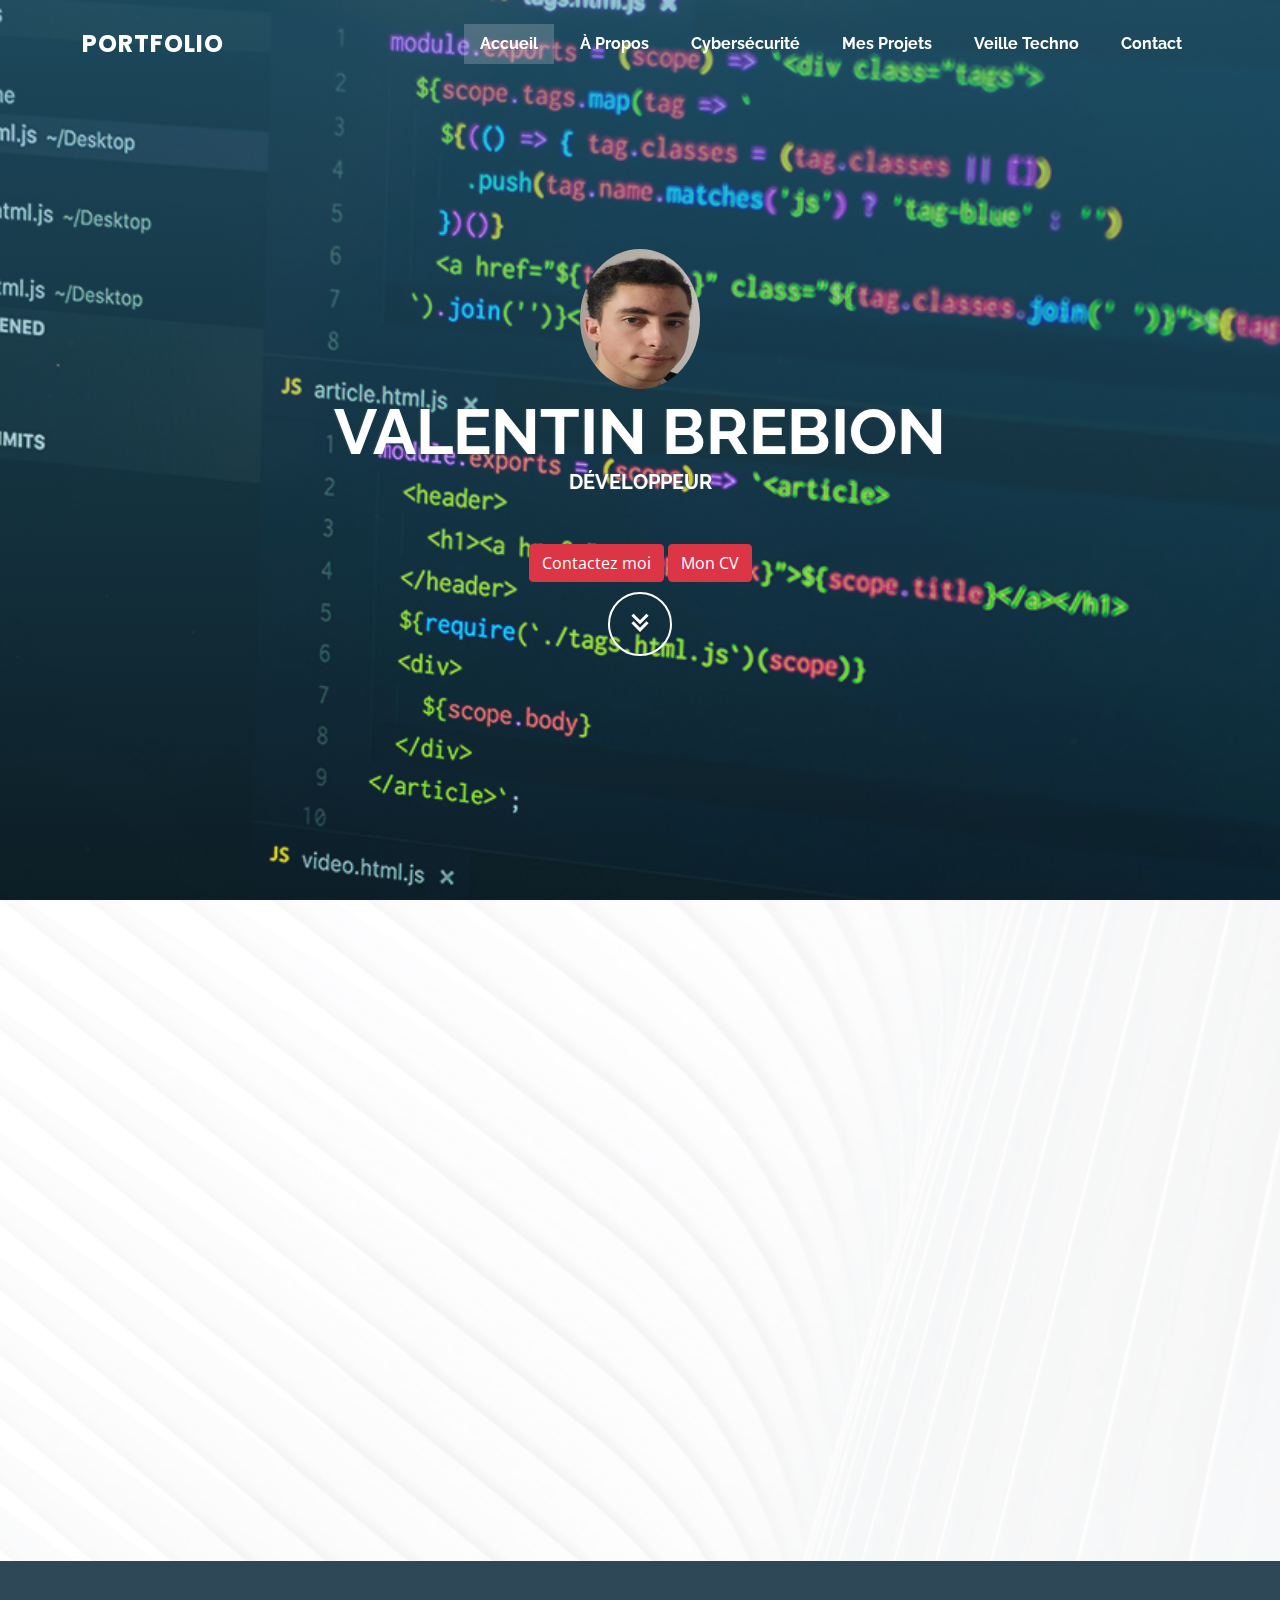
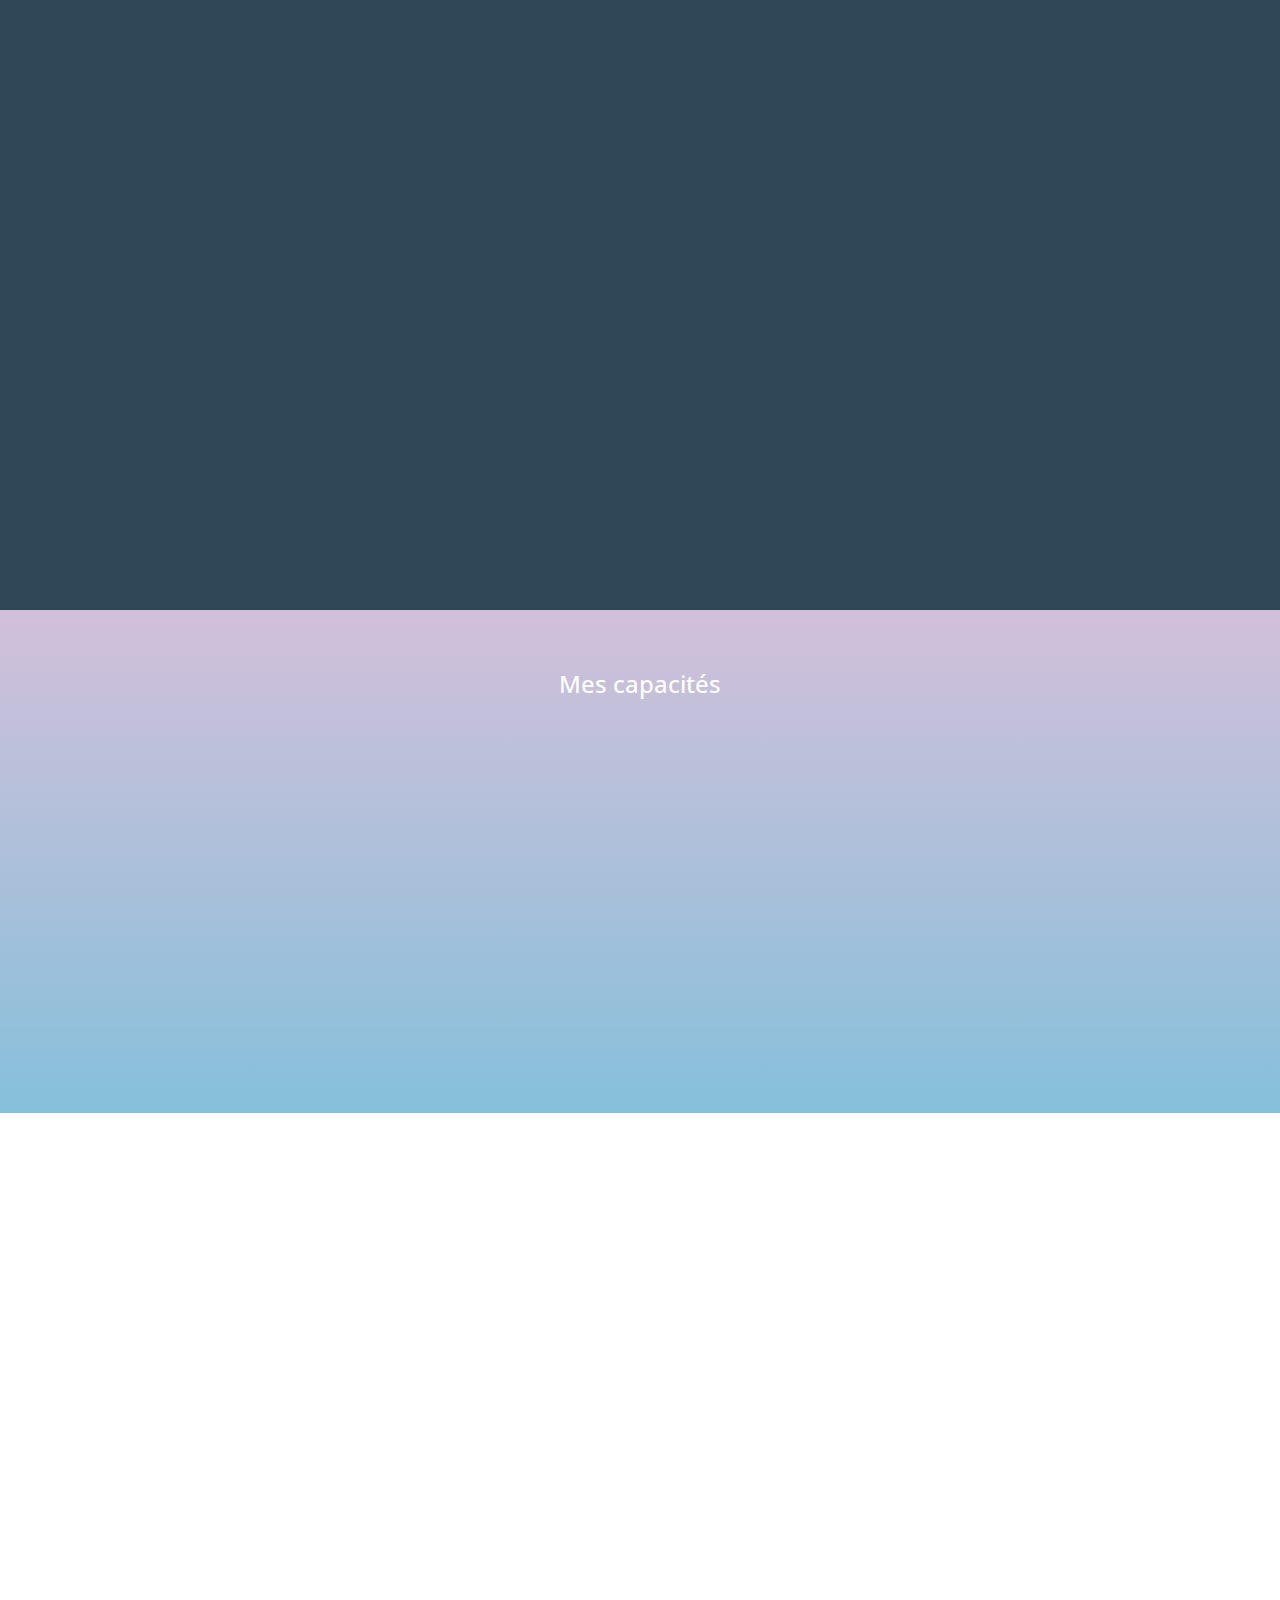
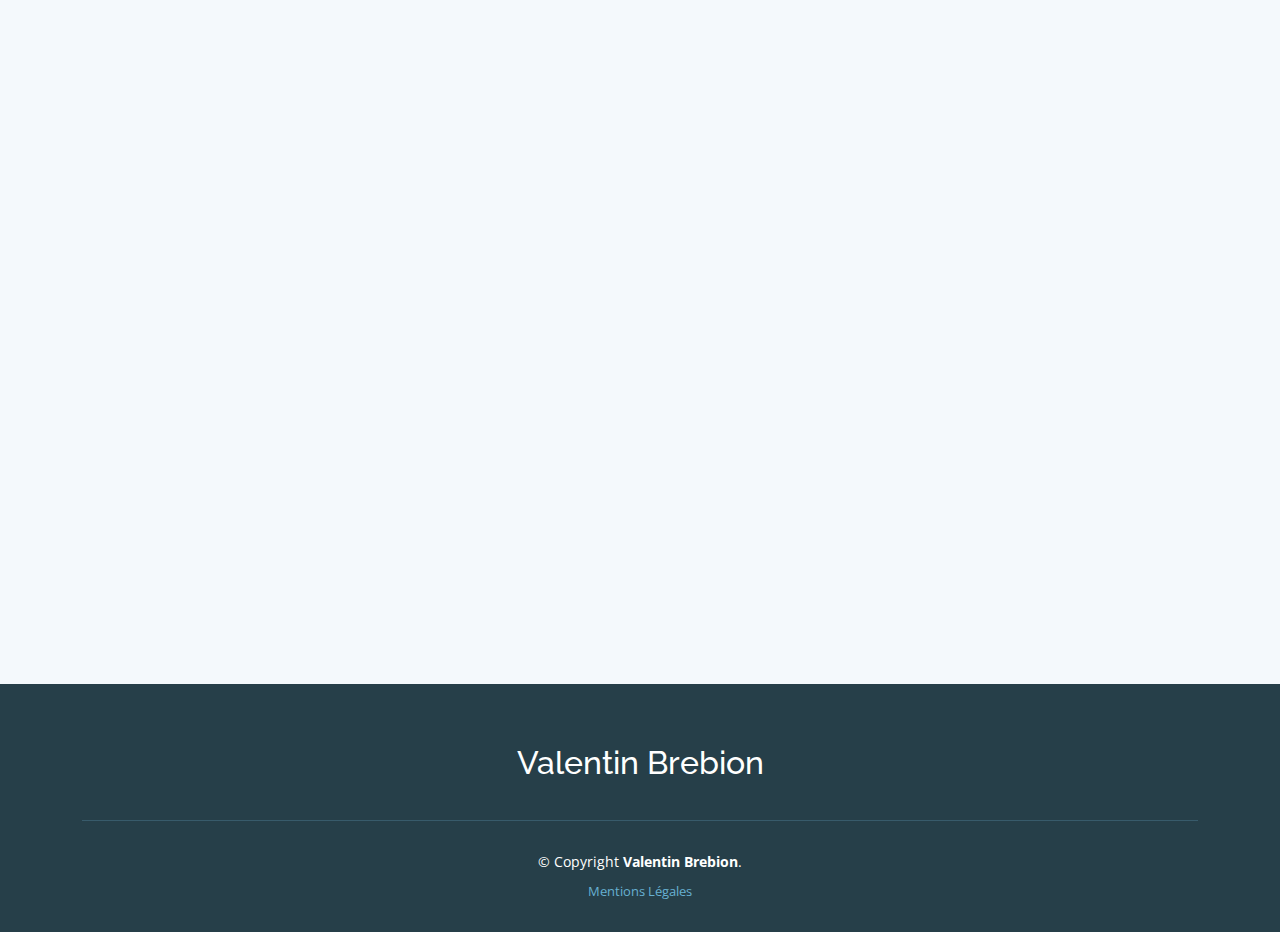
==== index.html @ 54b6ecc0 "début modal wordpress" ====
<!DOCTYPE html>
<html lang="fr">

<head>
  <meta charset="utf-8">
  <meta content="width=device-width, initial-scale=1.0" name="viewport">

  <title>Portfolio Valentin</title>
  <meta content="" name="description">
  <meta content="" name="keywords">
  <link href="https://cdn.jsdelivr.net/npm/bootstrap@5.3.0-alpha3/dist/css/bootstrap.min.css" rel="stylesheet" integrity="sha384-KK94CHFLLe+nY2dmCWGMq91rCGa5gtU4mk92HdvYe+M/SXH301p5ILy+dN9+nJOZ" crossorigin="anonymous">
  <!-- Favicons -->
  <link href="assets/img/logo.ico" rel="icon">
  <link href="assets/img/apple-touch-icon.png" rel="apple-touch-icon">

  <!-- Google Fonts -->
  <link href="https://fonts.googleapis.com/css?family=Open+Sans:300,300i,400,400i,600,600i,700,700i|Raleway:300,300i,400,400i,500,500i,600,600i,700,700i|Poppins:300,300i,400,400i,500,500i,600,600i,700,700i" rel="stylesheet">

  <!-- Vendor CSS Files -->
  <link href="assets/vendor/aos/aos.css" rel="stylesheet">
  <link href="assets/vendor/bootstrap/css/bootstrap.min.css" rel="stylesheet">
  <link href="assets/vendor/bootstrap-icons/bootstrap-icons.css" rel="stylesheet">
  <link href="assets/vendor/boxicons/css/boxicons.min.css" rel="stylesheet">
  <link href="assets/vendor/glightbox/css/glightbox.min.css" rel="stylesheet">
  <link href="assets/vendor/swiper/swiper-bundle.min.css" rel="stylesheet">

  <!-- Template Main CSS File -->
  <link href="assets/css/style.css" rel="stylesheet">

   <script type="text/javascript">
    $(window).on('load',function(){
        $('#myModal').modal('show');
    });
</script>

</head>

<body>

  <div class="modal fade" id="exampleModal" tabindex="-1" aria-labelledby="exampleModalLabel" aria-hidden="true">
        <div class="modal-dialog modal-dialog-scrollable modal-lg">
            <div class="modal-content">
                <div class="modal-header">
                    <h5 class="modal-title" id="exampleModalLabel">Site Père Noêl - PROJET STI2D</h5>
                    <button type="button" class="btn-close" data-bs-dismiss="modal" aria-label="Close"></button>
                </div>
                <div class="modal-body">
                  <h2>Language utilisé :</h2><br>
                  <div class="container">
                    <div class="row">
                      <div class="col">
                        <img src="https://media.discordapp.net/attachments/1092938363222376540/1092938530654789753/html.png?width=100&height=150">&nbsp;&nbsp;&nbsp;&nbsp;&nbsp;&nbsp;&nbsp;
                        <img src="https://media.discordapp.net/attachments/1092938363222376540/1092938473964580936/css.png?width=100&height=150">
                      </div>
                      
                    </div>
                   
                  </div><br>
                  <h2>Explication :</h2><br>
                    <p> Projet scolaire de la première STI2D. Mon premier site internet basé sur le thème du père Noêl qui est non-responsive réalisé en pure code HTML et CSS.</p>
                    <p>Réalisé avec l'IDE sublim Text dans un temps de 1 mois et demi, j'ai recu la note de 20/20</p>
                    <h2>Aperçu :</h2>
                     <img src="https://media.discordapp.net/attachments/1094157783596814388/1094157849120227328/sitepapanoel.png?width=500&height=300" style="width: 470px; height:250px;">

                     <h2>Lien téléchargement projet :</h2>
                     <a type="button" class="btn btn-success" href="https://github.com/ValentinBrebion/FirstWebSite.git">Lien du projet sur mon github</a>

                </div>
                <div class="modal-footer">
                 
                    <button type="button" class="btn btn-secondary" data-bs-dismiss="modal">Close</button>
                </div>
            </div>
        </div>
    </div>

<!--##################################################Dashboard ADSLOGIQUE ############################################################################################-->
<div class="modal fade" id="exampleModal2" tabindex="-1" aria-labelledby="exampleModalLabel" aria-hidden="true">
  <div class="modal-dialog modal-dialog-scrollable modal-lg">
    <div class="modal-content">
      <div class="modal-header">
        <h5 class="modal-title" id="exampleModalLabel">Projet Dashboard Cryptomonaie - stage BTS SIO</h5>
        <button type="button" class="btn-close" data-bs-dismiss="modal" aria-label="Close"></button>
      </div>
      <div class="modal-body">
         <h2>Language utilisé :</h2><br>
         <div class="container text-center">
          <div class="row">
            <div class="col">
              <img src="https://media.discordapp.net/attachments/1092938363222376540/1092938530654789753/html.png?width=100&height=150">
            </div>
            <div class="col">
              <img src="https://media.discordapp.net/attachments/1092938363222376540/1092938473964580936/css.png?width=100&height=150">
            </div>
            <div class="col">
              <img src="https://media.discordapp.net/attachments/1092938363222376540/1092938593326071869/js.png?width=100&height=150">
            </div>
          </div>
        </div>

        <div class="container text-center">
          <div class="row">
            <div class="col">
              <img src="https://media.discordapp.net/attachments/1092938363222376540/1092940755728863353/php2.png?width=150&height=150">
            </div>
            <div class="col">
              Column
            </div>
            <div class="col">
              <img src="https://media.discordapp.net/attachments/1092938363222376540/1092942454971453491/sql2-removebg-preview.png?width=100&height=150">
            </div>
          </div>
        </div>


                  <div class="container">
                    <div class="row">
                      <div class="col">
                        <img src="">&nbsp;&nbsp;&nbsp;&nbsp;&nbsp;&nbsp;&nbsp;<!--html-->
                        <img src="">&nbsp;&nbsp;&nbsp;&nbsp;&nbsp;&nbsp;&nbsp;<!--css-->
                         <img src="">&nbsp;&nbsp;&nbsp;&nbsp;&nbsp;&nbsp;&nbsp;<!--js-->
                         <img src="">&nbsp;&nbsp;&nbsp;&nbsp;&nbsp;&nbsp;&nbsp;<br><!--php-->
                         <img src="">&nbsp;&nbsp;&nbsp;&nbsp;&nbsp;&nbsp;&nbsp;<!--sql-->
                      </div>
                      
                    </div>
                   
                  </div><br>
                  <h2>Explication :</h2><br>
       <p>Un projet de fin de première année BTS SIO. Mon maitre de stage a un logiciel du nom de TradingView qui permet de voir les opportunités mondiaux, il l'utilise pour la cryptomonnaie. En parallèle de ça, il a connecté un trading Bot (Robot de trade) qui permet d'acheter ou de vendre lorsque tradingView lui en donne l'ordre à l'aide de signaux.</p>
       <img src="https://media.discordapp.net/attachments/1092938363222376540/1092943939629219900/tradingview.png?width=1100&height=583" style="width: 440px; height:250px;"><br>

       <h2 class="font-weight-bold text-decoration-underline">II- Développement</h2>
       <p>la première étape à faire était de réaliser la connexion à la base de donnée. Pour cela, j'ai utilisé Mysqli. Le code affiché ci-dessous affiche le prénom et le nom de celui qui se connecte.</p>

       <img src="https://media.discordapp.net/attachments/973896772336369675/983643369710420008/PDO.jpg" style="width: 440px; height:250px;">
       <hr>

       <p>Pour la partie date, j'ai utilisé un input type text car un script javascript permet d'afficher un calendrier en cliquant dessus. Ensuite je récupère les valeurs enregistré pour les mettres dans ma variable SQL. les empty permettent de savoir si la zone d'entrée n'est pas vide.</p>
       <img src="https://media.discordapp.net/attachments/973896772336369675/983644101062848553/dedatepredate.jpg" style="width: 440px; height:190px;">

       <p>La photo ci-dessous montre la requète qui est mise dans un while. ça permet de parcourir toutes les colonnes de ma BDD. Ensuite, j'ai du faire en sorte qu'il fasse le calcul de pourcentage après le sell et l'afficher ensuite en tenant compte du positif et du négatif. j'ai fais 2 codes pour afficher le calcul, un sans les dates et un avec les dates.</p>
       <img src="https://media.discordapp.net/attachments/973896772336369675/983645194937311252/grand.jpg" style="width: 440px; height:250px;"><br>
       <p>Pour envoyer la paire en URL, il a fallu mettre le fichier ou je veux envoyer la paire puis mettre un "?" suivi du code de la paire.</p>
       <img src="https://media.discordapp.net/attachments/973896772336369675/983645462621978635/envoiepaire.jpg" style="width: 440px; height:30px;">
       <br>
       <p>Le code affiché ensuite montre le dropdown des paires. tout d'abord, j'ai fais un tableau qui se remplit automatiquement des paires, une fois fais je parcours mon tableau à l'aide d'un foreach, ensuite en PHP je mets en place le système de date avec un isset qui vérifie la présence de date ou non afin qu'il m'envoie en URL ces données.</p>
       <img src="https://media.discordapp.net/attachments/973896772336369675/983646145878298724/droppaire.jpg" style="width: 440px; height: 40px;">
       <p>La première partie graphique, tout d'abord je récupère la variable envoyé qui est le nom de la paire par un GET, ensuite je vérifie si les deux dates sont remplies, si oui je les inclus dans ma requète SQL sinon non. les requètes SQL tiennent compte aussi l'idUser de celui qui se connecte.</p>

       <img src="https://media.discordapp.net/attachments/973896772336369675/983646681641914408/getpairegraphique.jpg" style="width: 440px; height:200px;"><br>
       <p>Seconde partie graphique, j'ai recupéré un exemple à partir du site CHART JS et je l'ai exploité. Pour afficher les buy et sell je fais un while de ma requête ->fetch_assoc() etje récupère la colonne qui m'intéresse grâce à la variable qui stocke toutes les colonnes. Ensuite pour afficher les dates je fais la même étape sauf que pour la rendre directement plus compréhensible je l'ai mis en format Européen grâce à la commande "date("d-m-Y,strtotime($date));" qui permet de changer le format de date.</p>
       <h2 class="font-weight-bold text-decoration-underline">III- Conclusion</h2>
       <p class="font-weight-bold">Pour conclure ce projet, l'expérience en entreprise m'a permis de réaliser plein de chose notamment au niveau de l'organisation (mon code, gestion du projet), mais aussi l'importance de la sécurité des données et comment le mettre en place efficacement. Je remercie mon maitre de stage ainsi que son employé de m'avoir pris comme stagiaire et de m'avoir appris plein de connaissances.</p>
      </div>

      <div class="modal-footer">
        <button type="button" class="btn btn-secondary" data-bs-dismiss="modal">Fermer</button>
        
      </div>
    </div>
  </div>
</div>
<!--################################################## Projet Altitude ############################################################################################-->
<div class="modal fade" id="exampleModal3" tabindex="-1" aria-labelledby="exampleModalLabel" aria-hidden="true">
  <div class="modal-dialog modal-dialog-scrollable modal-lg" >
    <div class="modal-content">
      <div class="modal-header">
        <h5 class="modal-title" id="exampleModalLabel">Modification de drône - Projet STI2D</h5>
        <button type="button" class="btn-close" data-bs-dismiss="modal" aria-label="Close"></button>
      </div>
      <div class="modal-body">
         <h2>Language utilisé :</h2><br>
                  <div class="container">
                    <div class="row">
                      <div class="col">
                        <img src="https://media.discordapp.net/attachments/1092938363222376540/1094162491816280074/c-removebg-preview.png?width=100&height=100">
                      </div>
                      
                    </div>
                   
                  </div><br>
                  <h2>Explication :</h2><br>
       <p>Un projet scolaire réalisé dans le lycée Jean Delattre de Tassigny à la Roche Sur Yon en 1ère STI2D. Un projet pour 4 personnes, 1 pour la consommation ( mesure du niveau de la batterie), 1 pour l'application, 1 pour la mesure du produit et 1 pour la mesure de l'altitude. J'étais en charge de la partie Altitude, la première partie à faire était de définir quel capteur j'allais choisir pour remplir ma partie.</p>
       <img src="https://media.discordapp.net/attachments/1092938363222376540/1094248491607404664/listecapteur.jpg?width=472&height=583">
       <p>Pour déterminer quel capteur choisir, je devais faire une liste de 3 capteurs minimum et présenter leurs caractéristiques. Au final, j'ai pris le capteur à ultrason.</p>
       <h2 class="font-weight-bold text-decoration-underline">II- Développement</h2>
       <img src="https://media.discordapp.net/attachments/1092938363222376540/1094248008398422076/declaration_variable.png?width=598&height=583" style=" height:300px;">
       <p>La première chose à faire était d'importer les bibliothèques disponible dans le logiciel Arduino.<br><br></p>

<h4 class="font-weight-bold">->NRFLite</h4><p>:est la bibliothèque téléchargeable dans le logiciel Arduino qui permet d'envoyer des paquets de données de taille dynamique.</p><br>
<h4 class="font-weight-bold">->SPI</h4> : La communication SPI (Serial Peripheral Interface, ou interface série pour périphériques) est semblable à la communication I2C.</p>
<hr>
<p>Ensuite, je créer des fonctions qui me permettront de réaliser ce que je souhaite faire.</p>

<h4 class="font-weight-bold">Const static Déclaration</h4><p> du type de variable que l'on veut mettre dans le programme.</p>
<h4 class="font-weight-bold">Struct RadioPacket</h4><p> Déclaration des paquets à envoyer.</p>
<hr>
<img src="https://media.discordapp.net/attachments/1092938363222376540/1094248942889353226/void_setup_moyenne.png?width=701&height=583" style=" height:180px;">
<p>Pour continuer, viens la partie construction du void setup ou on définit le moteur, la led et le buzzer.</p>

<h4 class="font-weight-bold">pinMode</h4><p> : Cette fonction a pour but de définir le type de l'objet utilisé. OUTPUT : configuration en sortie (celui qui va recevoir un ordre)</p>
<h4 class="font-weight-bold">radio.init</h4><p> Déclaration de la communication radio.<br>
for i=0; i<5;i++On créer une boucle qui va ajouter les valeurs données par le capteur au fur et à mesure.</p>
  <img src="https://media.discordapp.net/attachments/1092938363222376540/1094249637025681508/for_moyenne.png?width=732&height=583" style=" width:450px;">
  <p><h4 class="font-weight-bold">digitalWrite</h4><p> Cette fonction a pour but de mettre en marche le capteur grâce à l'attribut "LOW" ou "HIGH".</p>
<h4 class="font-weight-bold">delayMicrosecond</h4><p> attend un delay de x microsecond.</p>
<img src="https://media.discordapp.net/attachments/1092938363222376540/1094250314879742103/1_altitude.png?width=441&height=583" style=" width:450px;">
<h4 class="font-weight-bold">les conditions if AltMoy < 2 m 45</h4><p> Pour éviter que le drone ne s'écrase, j'ai mis en place une série de condition sur la hauteur du drône pour éviter que le drône ne se crash et n'abime les plantations.</p>
 <h2 class="font-weight-bold text-decoration-underline">III- Conclusion</h2>
 <p class="font-weight-bold">Pour conclure ce projet, j'ai appris à mettre en place une série de test, à partager mes avancés à travers de comptes-rendus réalisés tous les mois (3mois). J'ai aussi appris à choisir un capteur en prenant en compte leurs caractéristiques.</p>
 <h2>Lien téléchargement projet :</h2>
 <a type="button" class="btn btn-success" href="https://github.com/ValentinBrebion/Projet_drone_CalculeMoyenne_STI2D.git">Lien du projet sur mon github</a>

      </div>
      <div class="modal-footer">
        <button type="button" class="btn btn-secondary" data-bs-dismiss="modal">Fermer</button>
        
      </div>
    </div>
  </div>
</div>
<!--################################################## Projet Téléchargement vidéo Youtube #############################################################################-->
<div class="modal fade" id="exampleModal4" tabindex="-1" aria-labelledby="exampleModalLabel" aria-hidden="true">
  <div class="modal-dialog modal-lg">
    <div class="modal-content">
      <div class="modal-header">
        <h5 class="modal-title" id="exampleModalLabel">Téléchargement vidéo en mp4</h5>
        <button type="button" class="btn-close" data-bs-dismiss="modal" aria-label="Close"></button>
      </div>
      <div class="modal-body">
         <h2>Language utilisé :</h2><br>
                  <div class="container">
                    <div class="row">
                      <div class="col">
                        <img src="https://media.discordapp.net/attachments/1092938363222376540/1093924088038301789/Capture_d_ecran_2023-03-15_211905-removebg-preview.png?width=100&height=100">
                      </div>
                      
                    </div>
                   
                  </div><br>
                  <h2>Explication :</h2><br>
      Projet personnel ayant pour but de télécharger des vidéos sur youtube pour les regarder sans avoir besoin de connexion internet
      <h2>Lien téléchargement projet :</h2>
                     <a type="button" class="btn btn-success" href="https://github.com/ValentinBrebion/VideoDownloadYoutube.git">Lien du projet sur mon github</a>
      </div>
      <div class="modal-footer">
        <button type="button" class="btn btn-secondary" data-bs-dismiss="modal">Fermer</button>
        
      </div>
    </div>
  </div>
</div>
<!--################################################## Projet Température et humidité #############################################################################-->
<div class="modal fade" id="exampleModal5" tabindex="-1" aria-labelledby="exampleModalLabel" aria-hidden="true">
  <div class="modal-dialog modal-lg">
    <div class="modal-content">
      <div class="modal-header">
        <h5 class="modal-title" id="exampleModalLabel">Projet Température et humidité</h5>
        <button type="button" class="btn-close" data-bs-dismiss="modal" aria-label="Close"></button>
      </div>
      <div class="modal-body">
        <h2>Language utilisé :</h2><br>
                  <div class="container">
                    <div class="row">
                      <div class="col">
                        <img src="https://media.discordapp.net/attachments/1092938363222376540/1094162491816280074/c-removebg-preview.png?width=100&height=100">
                      </div>
                      
                    </div>
                   
                  </div><br>
                  <h2>Explication :</h2><br>
     Projet personnel réalisé avec un kit arduino et du logiciel disponible en open-source sur internet. Le but était de mesurer la température et l'humidité pour faire des économies d'éléctricité dans mon appartement. Attention capteur DHT11 requis
      </div>
      <div class="modal-footer">
        <button type="button" class="btn btn-secondary" data-bs-dismiss="modal">Fermer</button>
        
      </div>
    </div>
  </div>
</div>
<!--############################################### Projet Gestionnaire de mot pour jeu pendu #############################################################################-->
<div class="modal fade" id="exampleModal6" tabindex="-1" aria-labelledby="exampleModalLabel" aria-hidden="true">
  <div class="modal-dialog modal-dialog-scrollable modal-lg">
    <div class="modal-content">
      <div class="modal-header">
        <h5 class="modal-title" id="exampleModalLabel">Gestionnaire de mot - jeu Python</h5>
        <button type="button" class="btn-close" data-bs-dismiss="modal" aria-label="Close"></button>
      </div>
      <div class="modal-body">
         <h2>Language utilisé :</h2><br>
                  <div class="container">
                    <div class="row">
                      <div class="col">
                        <img src="https://media.discordapp.net/attachments/1092938363222376540/1093924088038301789/Capture_d_ecran_2023-03-15_211905-removebg-preview.png?width=100&height=100">
                      </div>
                      
                    </div>
                   
                  </div><br>
                  <h2>Explication :</h2><br>
    
    <p>Un projet scolaire réalisé dans le lycée Chevrollier à Angers. Le but était de programmer un gestionnaire de mot en python pour un jeu de pendu. Nous avions 6 semaines pour le terminer mais avec un camarade, nous nous sommes répartis la charge de travail. Pour le mettre en oeuvre, je me suis aidé d'un plugin du nom de Tkinter téléchargeable dans la bibliothèque de PyCharm.</p>
    <h4>Après de nombreuses recherches, j'ai trouvé un moyen d'ajouter, de supprimer ou de modifier un mot. Grâce à une vidéo du nom de <a href="https://www.youtube.com/watch?v=Ea1LjAyqBs4&feature=youtu.be">how to add and delete items from listbox"</a> que j'ai trouvé sur youtube j'ai pu le faire.</h4>

    <h2 class="font-weight-bold text-decoration-underline">II- Développement</h2>
    <img src="https://media.discordapp.net/attachments/973896772336369675/983655138461888572/importationbiblio.jpg">

    <p>La première chose à faire était d'importer les bibliothèques disponible dans PyCharm. Une fois importer je pouvais customiser mon interface.</p>

<h4 class="font-weight-bold">Tkinter</h4><p>  Tkinter est la bibliothèque graphique libre d'origine pour le langage Python, permettant la création d'interfaces graphiques</p>
<h4 class="font-weight-bold">XML.dom</h4><p>  Le Document Object Model, ou "DOM," est une API inter-langage du World Wide Web Consortium (W3C) pour accéder et modifier les documents XML.</p>
<hr>
<img src="https://media.discordapp.net/attachments/973896772336369675/983655600107945994/fonctions.jpg?width=403&height=367">
<p>Ensuite, je créer des fonctions qui me permettront de réaliser ce que je souhaite faire.</p>

<h4 class="font-weight-bold">def enregistrer</h4><p> Cette fonction a pour but d'enregistrer la liste de mot après une modification, un ajout ou une suppression.</p>
<h4 class="font-weight-bold">def supprimerunelement</h4><p> Comme son nom l'indique, cette fonction permet de supprimer un mot après séléction dans la listbox.</p>
<h4 class="font-weight-bold">def supprimerliste</h4><p> Comme son nom l'indique, cette fonction permet de supprimer la liste entière.</p>
<h4 class="font-weight-bold">def insérermot</h4><p> Comme son nom l'indique, cette fonction permet d'ajouter un mot dans la listbox.</p>
<hr>
<img src="https://media.discordapp.net/attachments/973896772336369675/983656091260968980/ecrire.jpg?width=450&height=367" >
<p>Pour continuer, viens la phase de personnalisation de la fenêtre graphique.</p>

<h4 class="font-weight-bold">window = tk()</h4><p> Cette fonction a pour but de créer la première fenêtre, j'ai pu la personnalisé en mettant un titre, une icone ect..</p>
<h4 class="font-weight-bold">bouton ajouter</h4><p> On créer un bouton ajouter dans la fenêtre window et on lui ajoute des paramètres de placement.</p>
<h4 class="font-weight-bold">bouton remove</h4><p> On créer un bouton supprimer dans la fenêtre window et on lui ajoute des paramètres de placement.</p>
<h4 class="font-weight-bold">def insérermot</h4><p> Comme son nom l'indique, cette fonction permet d'ajouter un mot dans la listbox.</p>
<hr>
<img src="https://media.discordapp.net/attachments/973896772336369675/983656880343777320/fin.jpg" style=" width:450px;">
<p>Pour finir, les derniers éléments à mettre en oeuvre.</p>

<h4 class="font-weight-bold">bouton selection</h4><p> Cette fonction a pour but de selectionner un élément pour le supprimer.</p>
<h4 class="font-weight-bold" >bouton enregistrer</h4><p> l'enregistrement se fait dans le même fichier XML.</p>
<h4 class="font-weight-bold">Listbox Configuration</h4><p> et mise en place de la listbox dans la fenêtre Tkinter.</p>

<h2 class="font-weight-bold text-decoration-underline">III- Conclusion</h2>
       <p class="font-weight-bold">Pour conclure ce projet, je dirais qu'il m'a fait apprendre un autre langage de programmation très puissant dont je n'avais pas idée. Grâce à ce projet, j'ai pu réaliser d'autres mini-projets utile.</p>
      </div>
      <div class="modal-footer">
        <button type="button" class="btn btn-secondary" data-bs-dismiss="modal">Fermer</button>
        
      </div>
    </div>
  </div>
</div>
<!--############################################### Projet Stage Wordpress #############################################################################-->
<div class="modal fade" id="exampleModal7" tabindex="-1" aria-labelledby="exampleModalLabel" aria-hidden="true">
  <div class="modal-dialog modal-dialog-scrollable modal-lg">
    <div class="modal-content">
      <div class="modal-header">
        <h5 class="modal-title" id="exampleModalLabel">Refonte d'un site internet de l'entreprise <a href="http://www.gautier-batiment.fr/">GAUTIER BATIMENT</a></h5>
        <button type="button" class="btn-close" data-bs-dismiss="modal" aria-label="Close"></button>
      </div>
      <div class="modal-body">
        <h2 class="font-weight-bold text-decoration-underline">I- Présentation du contexte</h2>
    <p>C'est un projet Wordpress réalisé au cours de ma première année de BTS SIO pour le passage en deuxième année. Le but était de réaliser avec le CMS Wordpress un nouveau site internet pour l'entreprise de bâtiment <a href="gautier-batiment.fr">GAUTIER BATIMENT</a>.
   GAUTIER BATIMENT est une entreprise de maçonnerie spécialiste des travaux de gros oeuvres ainsi que des travaux d'entretiens.</p><br>

<h2 class="font-weight-bold text-decoration-underline">II- Développement</h2>
<h4 class="font-weight-bold text-decoration-underline">I- a) Compréhension</h4>
<p>Tout d'abord, je n'ai pas pu continuer le site avec bootstrap pour la simple raison que le prestataire travaille avec wordpress et que ça aurait entrainé une faute professionnelle de ma part. Ensuite, l'entreprise travaille avec des termes spécifique propre au domaine du BTP qui m'a pris pas mal de temps pour comprendre, par exemple le client est appelé <u>maitre d'ouvrage</u>, l'architecte est appelé <u>maitre d'oeuvre</u>. </p><br>

<h4 class="font-weight-bold text-decoration-underline">II- b) Rédaction</h4>
<p>Pour implémenter des images légalement sur un site internet, on doit tout d'abord rédiger une lettre d'autorisation de prise de vue et l'envoyer au maitre d'ouvrage et au maitre d'oeuvre ainsi que l'atestation de travaux à envoyer au bureau de contrôle (le bureau de contrôle est la société qui s'occupe de la sécurité du chantier. La société par référence est la <a href="https://www.socotec.fr/">socotec</a>). Pour publier du contenu sur internet d'un tiers il faut avoir son autorisation sinon l'entreprise entrave le droit à l'image et le respect de la vie privée <i>(Photographier ou filmer une personne dans un lieu privé ou transmettre son image, sans son accord, est sanctionné d'un an d'emprisonnement et de 45 000 € d'amende. Publier la photo ou la vidéo sans l'accord de la personne est sanctionné d'un an d'emprisonnement et de 15 000 € d'amende)</i>.</p>

<h4 class="font-weight-bold text-decoration-underline">III- c) Développement du site</h4>
<p>Durant ma première année de BTS nous avons appris à nous servir de Wordpress ainsi que plusieurs extension très utile au développement du site comme Elementor qui, grâce au drag and drop (glisser déposer), permet d'élargir le champs des possibilités grâce à ses nombreux outils disponible gratuitement (comme mettre une image, une vidéo, barre de progression ect...). <br><br>

<i>Capture d'écran du module Elementor.</i>
  <img src="https://media.discordapp.net/attachments/1092938363222376540/1094301517881810965/moduleElementor.JPG?width=412&height=438">

  <br><br>Cependant, il reste tout de même limité puisque les outils qui auraient été très utile aux fonctionnalités demandé par mon maître de stage sont présent en version pro donc payante.
Cependant, au cours de la conception du site internet, j'ai pu découvrir d'autres extension compatible avec mon Wordpress comme par exemple l'extension QI ADDONS FOR ELEMENTOR qui rajoute encore plus de possibilité de création et de structuration du site internet. Mais l'avantage important de ce plugin, c'est que je me suis rendu compte qu'il rajoutait des outils gratuitement qui étaient payant dans Elementor comme le graphe.</p>

<img src="https://media.discordapp.net/attachments/1092938363222376540/1094301494620201050/elemavantapres.JPG?width=600&height=350">

<p>J'ai pu donc utilisé des outils dans l'extension qui m'ont permis de donner au site un aspect dynamique et clair dans le rendu. Cependant durant ce stage qui était complètement dans le thème de ce que j'ai étudié durant ma première année, j'ai rencontré beaucoup de difficulté notamment à corréler les informations entre elles et trouver un sens afin de maximiser l'audience du site et éviter que l'utilisateur soit perdu sur le site tout en prenant des couleurs imposé par l'entreprise. ça a été un challenge que j'ai pu surmonter sur certaines pages.</p>


<h2 class="font-weight-bold text-decoration-underline">III- Conclusion</h2>
<p class="font-weight-bold">Pour conclure ce projet / stage, j'ai appris énormement de chose notamment sur le droit à l'image et l'importance d'avoir des autorisations sur la publication de contenue de tiers.</p>


      </div>
      <div class="modal-footer">
        <button type="button" class="btn btn-secondary" data-bs-dismiss="modal">Fermer</button>
        
      </div>
    </div>
  </div>
</div>

<!--################################################## Projet Entrainement Flutter #############################################################################-->
<div class="modal fade" id="exampleModal8" tabindex="-1" aria-labelledby="exampleModalLabel" aria-hidden="true">
  <div class="modal-dialog modal-lg">
    <div class="modal-content">
      <div class="modal-header">
        <h5 class="modal-title" id="exampleModalLabel">Téléchargement vidéo en mp4</h5>
        <button type="button" class="btn-close" data-bs-dismiss="modal" aria-label="Close"></button>
      </div>
      <div class="modal-body">
         <h2>Language utilisé :</h2><br>
                  <div class="container">
                    <div class="row">
                      <div class="col">
                        <img src="https://media.discordapp.net/attachments/1092938363222376540/1092938513646891029/flutter.png?width=100&height=100">
                      </div>
                      
                    </div>
                   
                  </div><br>
                  <h2>Explication :</h2><br>
      Projet d'école pour la section certification dont le thème est les animaux. Ce projet a pour but de s'entrainer sur l'agencement des composants flutter avec le youtuber Driss As
      </div><a type="button" class="btn btn-success" href="https://github.com/ValentinBrebion/flutterEntrainementCertif">Lien du projet sur mon github :</a><br>
      <div class="modal-footer">
        <button type="button" class="btn btn-secondary" data-bs-dismiss="modal">Fermer</button>
        
      </div>
    </div>
  </div>
</div>

<!--################################################## Projet wordpress SEGGO #############################################################################-->
<div class="modal fade" id="exampleModalSeggo" tabindex="-1" aria-labelledby="exampleModalLabel" aria-hidden="true">
  <div class="modal-dialog modal-lg">
    <div class="modal-content">
      <div class="modal-header">
        <h5 class="modal-title" id="exampleModalLabel">Stage Entreprise <a href="https://seggo.fr/">SEGGO</a></h5>
        <button type="button" class="btn-close" data-bs-dismiss="modal" aria-label="Close"></button>
      </div>
      <div class="modal-body">
         <h2>Language utilisé :</h2><br>
                  <div class="container">
                    <div class="row">
                      <div class="col">
                        <img src="https://media.discordapp.net/attachments/1092938363222376540/1092938513646891029/flutter.png?width=100&height=100">
                      </div>
                      
                    </div>
                   
                  </div><br>
                  <h2>Explication :</h2><br>
      Projet d'école pour la section certification dont le thème est les animaux. Ce projet a pour but de s'entrainer sur l'agencement des composants flutter avec le youtuber Driss As
      </div><a type="button" class="btn btn-success" href="https://github.com/ValentinBrebion/flutterEntrainementCertif">Lien du projet sur mon github :</a><br>
      <div class="modal-footer">
        <button type="button" class="btn btn-secondary" data-bs-dismiss="modal">Fermer</button>
        
      </div>
    </div>
  </div>
</div>


  <!-- ======= Header ======= -->
  <header id="header" class="fixed-top header-transparent">
    <div class="container d-flex align-items-center justify-content-between">

      <div class="logo">
        <h1 class="text-light"><a href="index.html"><span>Portfolio</span></a></h1>
        
      </div>

      <nav id="navbar" class="navbar">
        <ul>
          <li><a class="nav-link scrollto active" href="#hero">Accueil</a></li>
          <li><a class="nav-link scrollto" href="#about">À Propos</a></li>
          <li><a class="nav-link scrollto" href="#cybersecurite">Cybersécurité</a></li>
          <li><a class="nav-link scrollto" href="#portfolio">Mes Projets</a></li>
          <li><a class="nav-link scrollto" href="#testimonials">Veille Techno</a></li>
          <li><a class="nav-link scrollto" href="#contact">Contact</a></li>
        </ul>
        <i class="bi bi-list mobile-nav-toggle"></i>
      </nav><!-- .navbar -->

    </div>
  </header><!-- End Header -->

  <!-- ======= Hero Section ======= -->
  <section id="hero">
    <div class="hero-container" data-aos="fade-up">
       <div class="cc-profile-image"><a href="https://fr.linkedin.com/in/valentin-brebion-8372031b8"><img src="moi.JPG" alt="Image"/></a></div>
      <h1>Valentin Brebion</h1>
      <h2>Développeur</h2>

      <div class="container">
        <div class="content-center">
          
          
          <a class="btn btn-danger smooth-scroll mr-2" href="#contact" data-aos="zoom-in" data-aos-anchor="data-aos-anchor">Contactez moi</a>
          <a class="btn btn-danger" href="CVValentinBrebion.pdf" data-aos="zoom-in" data-aos-anchor="data-aos-anchor">Mon CV</a>
          

        </div>
      </div>

      <a href="#about" class="btn-get-started scrollto"><i class="bx bx-chevrons-down"></i></a>
      
    </div>

    

  </section><!-- End Hero -->

  <main id="main">

    <!-- ======= About Section ======= -->
    <section id="about" class="about">
      <div class="container">

        <div class="row no-gutters">
          <div class="content col-xl-5 d-flex align-items-stretch" data-aos="fade-up">
            <div class="content">
              <h3>Informations</h3>
             
                <div class="container">
  <div class="row">
    <div class="col">
      <svg xmlns="http://www.w3.org/2000/svg" width="54" height="54" fill="currentColor" class="bi bi-clipboard2-check" viewBox="0 0 16 16">
  <path d="M9.5 0a.5.5 0 0 1 .5.5.5.5 0 0 0 .5.5.5.5 0 0 1 .5.5V2a.5.5 0 0 1-.5.5h-5A.5.5 0 0 1 5 2v-.5a.5.5 0 0 1 .5-.5.5.5 0 0 0 .5-.5.5.5 0 0 1 .5-.5h3Z"/>
  <path d="M3 2.5a.5.5 0 0 1 .5-.5H4a.5.5 0 0 0 0-1h-.5A1.5 1.5 0 0 0 2 2.5v12A1.5 1.5 0 0 0 3.5 16h9a1.5 1.5 0 0 0 1.5-1.5v-12A1.5 1.5 0 0 0 12.5 1H12a.5.5 0 0 0 0 1h.5a.5.5 0 0 1 .5.5v12a.5.5 0 0 1-.5.5h-9a.5.5 0 0 1-.5-.5v-12Z"/>
  <path d="M10.854 7.854a.5.5 0 0 0-.708-.708L7.5 9.793 6.354 8.646a.5.5 0 1 0-.708.708l1.5 1.5a.5.5 0 0 0 .708 0l3-3Z"/>
</svg> &ensp; Hello ! Je m'appelle Valentin Brebion
    </div>
    
  </div>

  <div class="row">
    <div class="col">
     <svg xmlns="http://www.w3.org/2000/svg" width="54" height="54" fill="currentColor" class="bi bi-arrow-up-right" viewBox="0 0 16 16">
  <path fill-rule="evenodd" d="M14 2.5a.5.5 0 0 0-.5-.5h-6a.5.5 0 0 0 0 1h4.793L2.146 13.146a.5.5 0 0 0 .708.708L13 3.707V8.5a.5.5 0 0 0 1 0v-6z"/>
</svg> &ensp;21 ans
    </div>
    
  </div>

  <div class="row">
    <div class="col">
     <svg xmlns="http://www.w3.org/2000/svg" width="54" height="54" fill="currentColor" class="bi bi-arrow-90deg-right" viewBox="0 0 16 16">
  <path fill-rule="evenodd" d="M14.854 4.854a.5.5 0 0 0 0-.708l-4-4a.5.5 0 0 0-.708.708L13.293 4H3.5A2.5 2.5 0 0 0 1 6.5v8a.5.5 0 0 0 1 0v-8A1.5 1.5 0 0 1 3.5 5h9.793l-3.147 3.146a.5.5 0 0 0 .708.708l4-4z"/>
</svg> &ensp; <a href="https://chevrollier.paysdelaloire.e-lyco.fr/">Lycée Chevrollier</a>
    </div>
    
  </div>

  <div class="row">
    <div class="col">
     <svg xmlns="http://www.w3.org/2000/svg" width="54" height="54" fill="currentColor" class="bi bi-heart-fill" viewBox="0 0 16 16">
  <path fill-rule="evenodd" d="M8 1.314C12.438-3.248 23.534 4.735 8 15-7.534 4.736 3.562-3.248 8 1.314z"/>
</svg> &ensp;J'aime l'aspect recherche et réussite d'un projet et c'est ce qui me donne envie d'en apprendre toujours plus.
    </div>
    
  </div>
</div>
                
        <br><br>
              <a href="#cybersecurite" class="about-btn">CYBERSÉCURITÉ <i class="bx bx-chevron-right"></i></a>
            </div>
          </div>
          <div class="col-xl-7 d-flex align-items-stretch">
            <div class="icon-boxes d-flex flex-column justify-content-center">
              <div class="row">
                <div class="col-md-6 icon-box" data-aos="fade-up" data-aos-delay="100">
                  <i class="bx bx-receipt"></i>
                  <h4>BTS SIO</h4>
                  <p>Je suis actuellement en BTS SIO (Services Informatiques aux Organisations) option SLAM (Solutions Logicielles et Applications Métiers)</p>
                </div>
                <div class="col-md-6 icon-box" data-aos="fade-up" data-aos-delay="200">
                  <i class="bx bx-receipt"></i>
                  <h4>BAC STI2D</h4>
                  <p>J'ai obtenu mon BAC STI2D au lycée Jean Delattre de Tassigny à la Roche sur Yon en Vendée en 2019.</p>
                </div>
                <div class="col-md-6 icon-box" data-aos="fade-up" data-aos-delay="300">
                  <i class="bx bx-receipt"></i>
                  <h4>Brevet des collèges</h4>
                  <p>J'ai obtenu mon brevet des collèges au collège Antoine de Saint Exupery mention assez bien en 2015-2016.</p>
                </div>
                <div class="col-md-6 icon-box" data-aos="fade-up" data-aos-delay="400">
                  <i class="bx bx-file"></i>
                  <h4>Root Me</h4>
                  <p>J'ai un score <a href="https://www.root-me.org/scorpion-645552?lang=fr#247f14399c026bd5f09f7b2a8b44a733">Root Me</a> de 110 points.</p>
                </div>
              </div>
            </div><!-- End .content-->
          </div>
        </div>

      </div>
    </section><!-- End About Section -->

    <!-- ======= Services Section ======= -->
    <section id="cybersecurite" class="services">
      <div class="container">

        <div class="section-title" data-aos="fade-in" data-aos-delay="100">
          <h2 class="textcolor">Cybersécurité</h2>
          <p>La cybersécurité est un aspect important dans notre filière puisqu'il est le problème majeure dans les entreprises. Attaque au physhing, injection SQL. En tant que développeur, nous devons constamment nous former pour contrer ces menaces et nous permettre d'assurer à l'entreprise ainsi qu'aux clients une constante intégrité des données et une confidentialité optimale des données.</p>
        </div>

        <div class="row">
          <div class="col-md-6 col-lg-3 d-flex align-items-stretch mb-5 mb-lg-0">
            <div class="icon-box" data-aos="fade-up">
              <div class="icon"><i class="bx bxl-dribbble"></i></div>
              <h4 class="title"><a href="">Phishing</a></h4>
              <p class="description">L’hameçonnage ou phishing est une technique utilisée par des fraudeurs pour obtenir des renseignements personnels dans le but de perpétrer une usurpation d'identité.</p>
            </div>
          </div>

          <div class="col-md-6 col-lg-3 d-flex align-items-stretch mb-5 mb-lg-0">
            <div class="icon-box" data-aos="fade-up" data-aos-delay="100">
              <div class="icon"><i class="bx bx-file"></i></div>
              <h4 class="title"><a href="">Injection SQL</a></h4>
              <p class="description">L'injection SQL est un groupe de méthodes d'exploitation de faille de sécurité d'une application interagissant avec une base de données.</p>
            </div>
          </div>

          <div class="col-md-6 col-lg-3 d-flex align-items-stretch mb-5 mb-lg-0">
            <div class="icon-box" data-aos="fade-up" data-aos-delay="200">
              <div class="icon"><i class="bx bx-world "></i></div>
              <h4 class="title"><a href="">Ransomwares</a></h4>
              <p class="description">Un rançongiciel, logiciel rançonneur, logiciel de rançon ou logiciel d'extorsion, est un logiciel malveillant qui prend en otage des données personnelles.</p>
            </div>
          </div>

          <div class="col-md-6 col-lg-3 d-flex align-items-stretch mb-5 mb-lg-0">
            <div class="icon-box" data-aos="fade-up" data-aos-delay="300">
              <div class="icon"><i class="bx bx-tachometer"></i></div>
              <h4 class="title"><a href="">DDOS</a></h4>
              <p class="description">Une attaque par déni de service est une attaque informatique ayant pour but de rendre indisponible un service, d'empêcher les utilisateurs légitimes d'un service de l'utiliser.</p>
            </div>
          </div>

        </div>

      </div>
    </section><!-- End Services Section -->

    

    <!-- ======= Cta Section ======= -->
    <section id="cta" class="cta section-title">
      <div class="section" id="skill">
  <div class="container">
    <div class="h4 text-center text-white mb-4 title">Mes capacités</div>
    <div class="card" data-aos="fade-up" data-aos-anchor-placement="top-bottom">

      


      <div class="card-body">

        <div class="container text-center">
          <div class="row">
            <div class="col">
              <img style="width: auto; height: 50px" src="assets/img/capacite//html.png"><div class="progress-container progress-primary"><span class="progress-badge">HTML</span></div>
            </div>
            <div class="col">
              <img style="width: auto; height: 50px" src="assets/img/capacite//css.png"><div class="progress-container progress-primary"><span class="progress-badge">CSS</span></div>
            </div>
            <div class="col">
              <img style="width: auto; height: 50px" src="assets/img/capacite//php.png"><div class="progress-container progress-primary"><span class="progress-badge">PHP</span></div>
            </div>
          </div>
        </div>

        <div class="container text-center">
          <div class="row">
            <div class="col">
              <img style="width: auto; height: 50px" src="assets/img/capacite//js.png"><div class="progress-container progress-primary"><span class="progress-badge">JavaScript</span></div>
            </div>
            <div class="col">
              <img style="width: auto; height: 50px" src="assets/img/capacite//python.png"><div class="progress-container progress-primary"><span class="progress-badge">Python</span></div>
            </div>
            <div class="col">
              <img style="width: auto; height: 50px" src="assets/img/capacite//cpp.png"><div class="progress-container progress-primary"><span class="progress-badge">C++</span></div>
            </div>
          </div>
        </div>
     

        <div class="container text-center">
          <div class="row">
            <div class="col">
              <img style="width: auto; height: 50px" src="assets/img/capacite//c.png"><div class="progress-container progress-primary"><span class="progress-badge">C#</span></div>
            </div>
            <div class="col">
              <img style="width: auto; height: 50px" src="assets/img/capacite//wp.png"><div class="progress-container progress-primary"><span class="progress-badge">WordPress</span></div>
            </div>
            <div class="col">
              <img style="width: auto; height: 50px" src="assets/img/capacite//deb.png"><div class="progress-container progress-primary"><span class="progress-badge">Debian</span></div>
            </div>
          </div>
        </div>

        <div class="container text-center">
          <div class="row">
            <div class="col">
              <img style="width: auto; height: 50px" src="assets/img/capacite//vuejs.png"><div class="progress-container progress-primary"><span class="progress-badge">VueJS</span></div>
            </div>
            <div class="col">
              <img style="width: auto; height: 50px" src="assets/img/capacite//sql.png"><div class="progress-container progress-primary"><span class="progress-badge">SQL</span></div>
            </div>
            <div class="col">
              <img style="width: auto; height: 50px" src="assets/img/capacite//flutter.png"><div class="progress-container progress-primary"><span class="progress-badge">Flutter</span></div>
            </div>
          </div>
        </div>
        
      

       

      </div>
    </div>
  </div>
</div>
    </section><!-- End Cta Section -->

    <!-- ======= Portfolio Section ======= -->
    <section id="portfolio" class="portfolio">
      <div class="container">

        <div class="section-title" data-aos="fade-in" data-aos-delay="100">
          <h2>Portfolio</h2>
          <p>Un Portfolio est un document qui permet à un individu tierce de connaître les compétences de la personne au travers de projets réalisés. Ci-contre, tous les projets que j'ai réalisés au cours de mes années scolaires et autres.</p>
        </div>

        <div class="row" data-aos="fade-in">
          <div class="col-lg-12 d-flex justify-content-center">
            <ul id="portfolio-flters">
              <li data-filter="*" class="filter-active">Tout</li>
              <li data-filter=".filter-app">Application</li>
              <li data-filter=".filter-web">Web</li>
              <li data-filter=".filter-Mobile">Mobile</li>
            </ul>
          </div>
        </div>

        <div class="row portfolio-container" data-aos="fade-up">

          <div class="col-lg-4 col-md-6 portfolio-item filter-web">
            <div class="portfolio-wrap">
              <img src="assets/img/portfolio/html.jpg" class="img-fluid" alt="">
              <div class="portfolio-links">
                
                <button type="button" class="btn btn-primary" data-bs-toggle="modal" data-bs-target="#exampleModal">
                En savoir plus
              </button> <!--bouton modale-->

              

              </div>
            </div>
          </div>

          <div class="col-lg-4 col-md-6 portfolio-item filter-app">
            <div class="portfolio-wrap">
              <img src="assets/img/portfolio/arduin0.jpg" class="img-fluid" alt="">
              <div class="portfolio-links">
                <button type="button" class="btn btn-primary" data-bs-toggle="modal" data-bs-target="#exampleModal3">
                En savoir plus
              </button>
              </div>
            </div>
          </div>

          <div class="col-lg-4 col-md-6 portfolio-item filter-web">
            <div class="portfolio-wrap">
              <img src="assets/img/portfolio/projetdash.jpg" class="img-fluid" alt="">
              <div class="portfolio-links">
               <button type="button" class="btn btn-primary" data-bs-toggle="modal" data-bs-target="#exampleModal2">
                En savoir plus
              </button> <!--bouton modale-->

              </div>
            </div>
          </div>

          <div class="col-lg-4 col-md-6 portfolio-item filter-app">
            <div class="portfolio-wrap">
              <img src="assets/img/portfolio/python2p.jpeg" class="img-fluid" alt="">
              <div class="portfolio-links">
                <button type="button" class="btn btn-primary" data-bs-toggle="modal" data-bs-target="#exampleModal4">
                En savoir plus
              </button>
              </div>
            </div>
          </div>

          <div class="col-lg-4 col-md-6 portfolio-item filter-app">
            <div class="portfolio-wrap">
              <img src="assets/img/portfolio/arduino2.jpg" class="img-fluid" alt="">
              <div class="portfolio-links">
                <button type="button" class="btn btn-primary" data-bs-toggle="modal" data-bs-target="#exampleModal5">
                En savoir plus
              </button>
              </div>
            </div>
          </div>

          <div class="col-lg-4 col-md-6 portfolio-item filter-app">
            <div class="portfolio-wrap">
              <img src="assets/img/portfolio/pythonprog.jpg" class="img-fluid" alt="">
              <div class="portfolio-links">
                 <button type="button" class="btn btn-primary" data-bs-toggle="modal" data-bs-target="#exampleModal6">
                En savoir plus
              </button> <!--bouton modale-->

              </div>
            </div>
          </div>

          

          <div class="col-lg-4 col-md-6 portfolio-item filter-web">
            <div class="portfolio-wrap">
              <img src="assets/img/portfolio/Wordpress.png" class="img-fluid" alt="">
              <div class="portfolio-links">
                <button type="button" class="btn btn-primary" data-bs-toggle="modal" data-bs-target="#exampleModal7">
                En savoir plus
              </button>
              </div>
            </div>
          </div>
          <!--fin partie Wordpress Gautier Batiment-->
          <div class="col-lg-4 col-md-6 portfolio-item filter-Mobile">
            <div class="portfolio-wrap">
              <img src="assets/img/portfolio/flutter.png" class="img-fluid" alt="">
              <div class="portfolio-links">
                 <button type="button" class="btn btn-primary" data-bs-toggle="modal" data-bs-target="#exampleModal8">
                En savoir plus
              </button> <!--bouton modale-->

              </div>
            </div>
          </div>
          <!--fin flutter application-->

          <div class="col-lg-4 col-md-6 portfolio-item filter-web">
            <div class="portfolio-wrap">
              <img src="assets/img/portfolio/Wordpress SEGGO.png" class="img-fluid" alt="">
              <div class="portfolio-links">
                <button type="button" class="btn btn-primary" data-bs-toggle="modal" data-bs-target="#exampleModalSeggo">
                En savoir plus
              </button>
              </div>
            </div>
          </div>
          <!--fin partie Wordpress SEGGO Batiment-->

        </div>

      </div>
    </section><!-- End Portfolio Section -->

    <!-- ======= Testimonials Section ======= -->
    <section id="testimonials" class="testimonials section-bg">
      <div class="container">

        <div class="section-title" data-aos="fade-in" data-aos-delay="100">
          <h2>Veille Technologique</h2>
          <p>La veille technologique est l'un des devoirs d'un développeur. Savoir quel version est compatible avec tel outil, les nouveaux outils qui se développent, suivre l'évolution de l'environnement de la programmation permet à un développeur d'être polivalent et d'être flexible sur tous les languages de programmation.</p>
        </div>

        <div class="testimonials-slider swiper" data-aos="fade-up" data-aos-delay="500">
          <div class="swiper-wrapper">

            <div class="swiper-slide">
              <div class="testimonial-item">
                <p>
                  <i class="bx bxs-quote-alt-left quote-icon-left"></i>
                  Grâce au fil d'actualité que propose Instagram, j'ai accès à de nombreux contenus développeur (WEB, application..) dont d'autres personnes partagent ce qu'ils ont fait et réalisé(e)s.
                  <i class="bx bxs-quote-alt-right quote-icon-right"></i>
                </p>
                <img src="assets/img/testimonials/insta.jpg" class="testimonial-img" alt="">
                <h3>Instagram</h3>
                <h4>Application</h4>
              </div>
            </div><!-- End testimonial item -->

            <div class="swiper-slide">
              <div class="testimonial-item">
                <p>
                  <i class="bx bxs-quote-alt-left quote-icon-left"></i>
                  <a href="https://feedly.com/">Feedly</a> est un générateur de flux RSS qui permet de générer du contenu à partir d'autre site permettant ainsi de réaliser une veille technologique complète sur les thèmes de nos choix.
                  <i class="bx bxs-quote-alt-right quote-icon-right"></i>
                </p>
                <img src="assets/img/testimonials/feed.png" class="testimonial-img" alt="">
                <h3>Feedly</h3>
                <h4>Site internet</h4>
              </div>
            </div><!-- End testimonial item -->

            <div class="swiper-slide">
              <div class="testimonial-item">
                <p>
                  <i class="bx bxs-quote-alt-left quote-icon-left"></i>
                  <a href="https://www.youtube.com/channel/UCYnvxJ-PKiGXo_tYXpWAC-w">Micode</a> est un développeur français traitant principalement d'informatique, de cybersécurité et plus généralement des enjeux du numérique et des technologies de l'information
                  <i class="bx bxs-quote-alt-right quote-icon-right"></i>
                </p>
                <img src="assets/img/testimonials/micode.jpg" class="testimonial-img" alt="">
                <h3>Micode</h3>
                <h4>Youtuber</h4>
              </div>
            </div><!-- End testimonial item -->

            <div class="swiper-slide">
              <div class="testimonial-item">
                <p>
                  <i class="bx bxs-quote-alt-left quote-icon-left"></i>
                  <a href="https://www.youtube.com/c/D%C3%A9veloppeurLibre/channels">Développeur Libre</a> est un vidéaste développeur sur youtube et également un freelancer proposant du contenu pour les personnes n'ayant jamais coder. Le contenue qu'il propose est simple et intuitif.
                  <i class="bx bxs-quote-alt-right quote-icon-right"></i>
                </p>
                <img src="assets/img/testimonials/devlibre.jpg" class="testimonial-img" alt="">
                <h3>Développeur Libre</h3>
                <h4>Freelancer Youtuber</h4>
              </div>
            </div><!-- End testimonial item -->

            <div class="swiper-slide">
              <div class="testimonial-item">
                <p>
                  <i class="bx bxs-quote-alt-left quote-icon-left"></i>
                  <a href="https://www.youtube.com/c/Gravenilvectuto">Graven Développement</a> est un youtuber développeur polivalent proposant du contenu orienté applications Android, Python et création de site internet
                  <i class="bx bxs-quote-alt-right quote-icon-right"></i>
                </p>
                <img src="assets/img/testimonials/grave.jpg" class="testimonial-img" alt="">
                <h3>Graven Développement</h3>
                <h4>Développeur Youtube</h4>
              </div>
            </div><!-- End testimonial item -->

            <div class="swiper-slide">
              <div class="testimonial-item">
                <p>
                  <i class="bx bxs-quote-alt-left quote-icon-left"></i>
                  <a href="https://www.youtube.com/c/Gravenilvectuto">TikTok</a> est une application ou des milliers de personnes partage leurs contenues dont plusieurs partagent leurs actualités de veille technologique ou d'outils puissants !
                  <i class="bx bxs-quote-alt-right quote-icon-right"></i>
                </p>
                <img src="https://media.discordapp.net/attachments/1092938363222376540/1093926652301541476/logo-tiktok-4096.jpg?width=558&height=558" class="testimonial-img" alt="">
                <h3>TikTok</h3>
                <h4>Application</h4>
              </div>
            </div><!-- End testimonial item -->

          </div>
          <div class="swiper-pagination"></div>
        </div>

      </div>
    </section><!-- End Testimonials Section -->

   

    <!-- ======= Contact Section ======= -->
    <section id="contact" class="contact section-bg">
      <div class="container" data-aos="fade-up">

        <div class="section-title">
          <h2>Contact</h2>
          <p>N'hésitez pas à me contacter si vous êtes intéresser par mes compétences, je suis joignable par mail.</p>
        </div>

        <div class="row">
          <div class="col-lg-6">
            <div class="info-box mb-4">
              <i class="bx bx-map"></i>
              <h3>Localisation</h3>
              <p>Angers (49000)</p>
            </div>
          </div>

          <div class="col-lg-3 col-md-6">
            <div class="info-box  mb-4">
              <i class="bx bx-envelope"></i>
              <h3>Mon Email</h3>
              <p>vb.brebionpro@gmail.com</p>
            </div>
          </div>

          <div class="col-lg-3 col-md-6">
            <div class="info-box  mb-4">
              <i class="bx bx-phone-call"></i>
              <h3>Retrouve moi !</h3>
              <div class="social-links mt-3">
                <a href="https://github.com/ValentinBrebion" class="github"><i class="bx bxl-github"></i></a>
                <a href="#" class="instagram"><i class="bx bxl-instagram"></i></a>
                <a href="https://fr.linkedin.com/in/valentin-brebion-8372031b8" class="linkedin"><i class="bx bxl-linkedin"></i></a>
              </div>
            </div>
          </div>

        </div>

        <div class="row">

          <div class="col-lg-6 ">
            <iframe src="https://www.google.com/maps/embed?pb=!1m18!1m12!1m3!1d2697.8023251331283!2d-0.5611380849550448!3d47.45479260644666!2m3!1f0!2f0!3f0!3m2!1i1024!2i768!4f13.1!3m3!1m2!1s0x480878a40bf720bf%3A0xbdbd66228a037a2d!2sLyc%C3%A9e%20Public%20Polyvalent%20CHEVROLLIER!5e0!3m2!1sfr!2sfr!4v1652792582307!5m2!1sfr!2sfr" width="600" height="450" style="border:0;" allowfullscreen="" loading="lazy" referrerpolicy="no-referrer-when-downgrade"></iframe>
          </div>

          <div class="col-lg-6">





              <form action="https://formspree.io/f/xnqwlwaq" method="POST" class="php-email-form">

 <div class="form-group mt-3">    
    <input type="email" name="email" class="form-control" placeholder="votre email">
</div>
<div class="form-group mt-3">
    <textarea name="message"  class="form-control" placeholder="votre message"></textarea>
</div><br>
  <!-- your other form fields go here -->
  <button type="submit" class="text-center">Envoyer</button>
</form>
            
      
         
          </div>

        </div>

      </div>
    </section><!-- End Contact Section -->

  </main><!-- End #main -->

  <!-- ======= Footer ======= -->
  <footer id="footer">
    <div class="footer-top">
      <div class="container">
        <div class="row">

         <h2 class="text-center">Valentin Brebion</h2>
        </div>
      </div>
    </div>

    <div class="container">
      <div class="copyright">
        &copy; Copyright <b>Valentin Brebion</b>. 
      </div>
      <div class="credits">
        <!-- All the links in the footer should remain intact. -->
        <!-- You can delete the links only if you purchased the pro version. -->
        <!-- Licensing information: https://bootstrapmade.com/license/ -->
        <!-- Purchase the pro version with working PHP/AJAX contact form: https://bootstrapmade.com/squadfree-free-bootstrap-template-creative/ -->
         <a href="MentionsLégales.html">Mentions Légales</a>
      </div>
    </div>
  </footer><!-- End Footer -->

  <a href="#" class="back-to-top d-flex align-items-center justify-content-center"><i class="bi bi-arrow-up-short"></i></a>

  <!-- Vendor JS Files -->
  <script src="assets/vendor/purecounter/purecounter.js"></script>
  <script src="assets/vendor/aos/aos.js"></script>
  <script src="assets/vendor/bootstrap/js/bootstrap.bundle.min.js"></script>
  <script src="assets/vendor/glightbox/js/glightbox.min.js"></script>
  <script src="assets/vendor/isotope-layout/isotope.pkgd.min.js"></script>
  <script src="assets/vendor/swiper/swiper-bundle.min.js"></script>
  <script src="assets/vendor/php-email-form/validate.js"></script>

  <!-- Template Main JS File -->
  <script src="assets/js/main.js"></script>

</body>

</html>
---- assets/css/style.css ----
/**
* Template Name: Squadfree - v4.7.0
* Template URL: https://bootstrapmade.com/squadfree-free-bootstrap-template-creative/
* Author: BootstrapMade.com
* License: https://bootstrapmade.com/license/
*/

/*--------------------------------------------------------------
# General
--------------------------------------------------------------*/
body {
  font-family: "Open Sans", sans-serif;
  color: #444444;
}

a {
  text-decoration: none;
  color: #67b0d1;
}

a:hover {
  color: #8ec4dd;
  text-decoration: none;
}

h1, h2, h3, h4, h5, h6 {
  font-family: "Raleway", sans-serif;
}

#main {
  margin-top: 90px;
}

/*--------------------------------------------------------------
# Back to top button
--------------------------------------------------------------*/
.back-to-top {
  position: fixed;
  visibility: hidden;
  opacity: 0;
  right: 15px;
  bottom: 15px;
  z-index: 998;
  background: #67b0d1;
  width: 40px;
  height: 40px;
  border-radius: 50px;
  transition: all 0.4s;
}
.back-to-top i {
  font-size: 24px;
  color: #fff;
  line-height: 0;
}
.back-to-top:hover {
  background: #86c0da;
  color: #fff;
}
.back-to-top.active {
  visibility: visible;
  opacity: 1;
}

/*--------------------------------------------------------------
# Disable aos animation delay on mobile devices
--------------------------------------------------------------*/
@media screen and (max-width: 768px) {
  [data-aos-delay] {
    transition-delay: 0 !important;
  }
}
/*--------------------------------------------------------------
# Header
--------------------------------------------------------------*/
#header {
  transition: all 0.5s;
  z-index: 997;
  transition: all 0.5s;
  padding: 24px 0;
  background: rgba(103, 176, 209, 0.8);
}
#header.header-transparent {
  background: transparent;
}
#header.header-scrolled {
  background: rgba(55, 142, 181, 0.9);
  padding: 12px;
}
#header .logo h1 {
  font-size: 24px;
  margin: 0;
  line-height: 1;
  font-weight: 700;
  letter-spacing: 1px;
  font-family: "Poppins", sans-serif;
  text-transform: uppercase;
}
#header .logo h1 a, #header .logo h1 a:hover {
  color: #fff;
  text-decoration: none;
}
#header .logo img {
  padding: 0;
  margin: 0;
  max-height: 40px;
}
@media (max-width: 768px) {
  #header.header-scrolled {
    padding: 15px 0;
  }
}

/*--------------------------------------------------------------
# Navigation Menu
--------------------------------------------------------------*/
/**
* Desktop Navigation 
*/
.navbar {
  padding: 0;
}
.navbar ul {
  margin: 0;
  padding: 0;
  display: flex;
  list-style: none;
  align-items: center;
}
.navbar li {
  position: relative;
}
.navbar a, .navbar a:focus {
  display: flex;
  align-items: center;
  justify-content: space-between;
  padding: 8px 16px;
  margin-left: 10px;
  font-family: "Raleway", sans-serif;
  font-size: 16px;
  font-weight: 700;
  color: #fff;
  white-space: nowrap;
  transition: 0.3s;
}
.navbar a i, .navbar a:focus i {
  font-size: 12px;
  line-height: 0;
  margin-left: 5px;
}
.navbar a:hover, .navbar .active, .navbar .active:focus, .navbar li:hover > a {
  background: rgba(255, 255, 255, 0.2);
}
.navbar .dropdown ul {
  display: block;
  position: absolute;
  left: 10px;
  top: calc(100% + 30px);
  margin: 0;
  padding: 10px 0;
  z-index: 99;
  opacity: 0;
  visibility: hidden;
  background: #fff;
  box-shadow: 0px 0px 30px rgba(127, 137, 161, 0.25);
  transition: 0.3s;
}
.navbar .dropdown ul li {
  min-width: 200px;
}
.navbar .dropdown ul a {
  padding: 10px 20px;
  font-size: 15px;
  text-transform: none;
  font-weight: 600;
  color: #2f4d5a;
}
.navbar .dropdown ul a i {
  font-size: 12px;
}
.navbar .dropdown ul a:hover, .navbar .dropdown ul .active:hover, .navbar .dropdown ul li:hover > a {
  color: #67b0d1;
}
.navbar .dropdown:hover > ul {
  opacity: 1;
  top: 100%;
  visibility: visible;
}
.navbar .dropdown .dropdown ul {
  top: 0;
  left: calc(100% - 30px);
  visibility: hidden;
}
.navbar .dropdown .dropdown:hover > ul {
  opacity: 1;
  top: 0;
  left: 100%;
  visibility: visible;
}
@media (max-width: 1366px) {
  .navbar .dropdown .dropdown ul {
    left: -90%;
  }
  .navbar .dropdown .dropdown:hover > ul {
    left: -100%;
  }
}

/**
* Mobile Navigation 
*/
.mobile-nav-toggle {
  color: #fff;
  font-size: 28px;
  cursor: pointer;
  display: none;
  line-height: 0;
  transition: 0.5s;
}

@media (max-width: 991px) {
  .mobile-nav-toggle {
    display: block;
  }

  .navbar ul {
    display: none;
  }
}
.navbar-mobile {
  position: fixed;
  overflow: hidden;
  top: 0;
  right: 0;
  left: 0;
  bottom: 0;
  background: rgba(43, 111, 142, 0.9);
  transition: 0.3s;
}
.navbar-mobile .mobile-nav-toggle {
  position: absolute;
  top: 15px;
  right: 15px;
}
.navbar-mobile ul {
  display: block;
  position: absolute;
  top: 55px;
  right: 15px;
  bottom: 15px;
  left: 15px;
  padding: 10px 0;
  background-color: #fff;
  overflow-y: auto;
  transition: 0.3s;
}
.navbar-mobile a, .navbar-mobile a:focus {
  padding: 10px 20px;
  font-size: 15px;
  color: #2f4d5a;
}
.navbar-mobile a:hover, .navbar-mobile .active, .navbar-mobile li:hover > a {
  color: #67b0d1;
}
.navbar-mobile .getstarted, .navbar-mobile .getstarted:focus {
  margin: 15px;
}
.navbar-mobile .dropdown ul {
  position: static;
  display: none;
  margin: 10px 20px;
  padding: 10px 0;
  z-index: 99;
  opacity: 1;
  visibility: visible;
  background: #fff;
  box-shadow: 0px 0px 30px rgba(127, 137, 161, 0.25);
}
.navbar-mobile .dropdown ul li {
  min-width: 200px;
}
.navbar-mobile .dropdown ul a {
  padding: 10px 20px;
}
.navbar-mobile .dropdown ul a i {
  font-size: 12px;
}
.navbar-mobile .dropdown ul a:hover, .navbar-mobile .dropdown ul .active:hover, .navbar-mobile .dropdown ul li:hover > a {
  color: #67b0d1;
}
.navbar-mobile .dropdown > .dropdown-active {
  display: block;
}

/*--------------------------------------------------------------
# Hero Section
--------------------------------------------------------------*/
.cc-profile-image a {
  position: relative; }

.cc-profile-image a:before {
  content: "";
  border: 15px solid rgba(56, 76, 255, 0.6);
  border-radius: 50%;
  height: 180px;
  width: 150px;
  position: absolute;
  left: 0;
  -webkit-animation: pulsate 1.6s ease-out;
          animation: pulsate 1.6s ease-out;
  -webkit-animation-iteration-count: infinite;
          animation-iteration-count: infinite;
  opacity: 0.0;
  z-index: 99; }

.cc-profile-image img {
  position: relative;
  border-radius: 50%;
  height: 170px;
  width: 150px;
  padding: 0;
  margin: 0;
  border: 15px solid transparent;
  z-index: 9999;
  transition: all .3s ease-out; }

.cc-profile-image a:hover img {
  transform: scale(1.06, 1.06); }

.cc-profile-image a:hover:before {
  -webkit-animation: none;
          animation: none; }


#hero {
  width: 100%;
  height: 100vh;
  background: linear-gradient(rgba(55, 142, 181, 0.5), rgba(55, 142, 181, 0.2)), url("../img/fondaccueil.jpg") top center;
  background-size: cover;
  position: relative;
  margin-bottom: -90px;
}
#hero .hero-container {
  position: absolute;
  bottom: 0;
  top: 0;
  left: 0;
  right: 0;
  display: flex;
  justify-content: center;
  align-items: center;
  flex-direction: column;
  text-align: center;
}
#hero h1 {
  margin: 0 0 10px 0;
  font-size: 64px;
  font-weight: 700;
  line-height: 56px;
  text-transform: uppercase;
  color: #fff;
  text-shadow: -1px 0 2px #2f4d5a;
}
#hero h2 {
  color: #fff;
  margin-bottom: 50px;
  font-size: 20px;
  text-transform: uppercase;
  font-weight: 700;
  text-shadow: -1px 0 2px #2f4d5a;
}
#hero .btn-get-started {
  font-size: 36px;
  display: inline-block;
  padding: 4px 0;
  border-radius: 50px;
  transition: 0.3s ease-in-out;
  margin: 10px;
  width: 64px;
  height: 64px;
  text-align: center;
  border: 2px solid #fff;
  color: #fff;
}
#hero .btn-get-started:hover {
  padding-top: 8px;
  background: rgba(255, 255, 255, 0.15);
}
@media (min-width: 1024px) {
  #hero {
    background-attachment: fixed;
  }
}
@media (max-width: 768px) {
  #hero h1 {
    font-size: 28px;
    line-height: 36px;
  }
  #hero h2 {
    font-size: 18px;
    line-height: 24px;
    margin-bottom: 30px;
  }
}

/*--------------------------------------------------------------
# Sections General
--------------------------------------------------------------*/
section {
  padding: 60px 0;
  overflow: hidden;
}

.section-bg {
  background-color: #f4f9fc;
}

.section-title {
  text-align: center;
  padding-bottom: 30px;
}
.section-title h2 {
  font-size: 32px;
  font-weight: bold;
  position: relative;
  margin-bottom: 30px;
  color: #C70039;
  z-index: 2;
}
.section-title h2::after {
  content: "";
  position: absolute;
  left: 50%;
  top: 50%;
  transform: translate(-50%, -50%);
  width: 122px;
  height: 66px;
  background: url(../img/section-title-bg.png) no-repeat;
  z-index: -1;
  color: #25A0D6;
}
.section-title p {
  margin-bottom: 0;
}

/*--------------------------------------------------------------
# Breadcrumbs
--------------------------------------------------------------*/
.breadcrumbs {
  padding: 15px 0;
  background-color: #f8fbfd;
  min-height: 40px;
}
.breadcrumbs h2 {
  font-size: 24px;
  font-weight: 300;
}
.breadcrumbs ol {
  display: flex;
  flex-wrap: wrap;
  list-style: none;
  padding: 0;
  margin: 0;
  font-size: 14px;
}
.breadcrumbs ol li + li {
  padding-left: 10px;
}
.breadcrumbs ol li + li::before {
  display: inline-block;
  padding-right: 10px;
  color: #6c757d;
  content: "/";
}
@media (max-width: 768px) {
  .breadcrumbs .d-flex {
    display: block !important;
  }
  .breadcrumbs ol {
    display: block;
  }
  .breadcrumbs ol li {
    display: inline-block;
  }
}

/*--------------------------------------------------------------
# About
--------------------------------------------------------------*/
.about {
  background: url("../img/about-bg.jpg") center center no-repeat;
  background-size: cover;
  padding: 60px 0;
  position: relative;
}
.about::before {
  content: "";
  position: absolute;
  left: 0;
  right: 0;
  top: 0;
  bottom: 0;
  background: rgba(255, 255, 255, 0.75);
  z-index: 9;
}
.about .container {
  position: relative;
  z-index: 10;
}
.about .content {
  padding: 30px 30px 30px 0;
}
.about .content h3 {
  font-weight: 700;
  font-size: 34px;
  color: #C70039;
  margin-bottom: 30px;
}
.about .content p {
  margin-bottom: 30px;
}
.about .content .about-btn {
  display: inline-block;
  background: #2F4858;
  padding: 6px 44px 8px 30px;
  color: #fff;
  border-radius: 50px;
  transition: 0.3s;
  position: relative;
}
.about .content .about-btn i {
  font-size: 18px;
  position: absolute;
  right: 18px;
  top: 9px;
}
.about .content .about-btn:hover {
  background: #7bbad7;
}
.about .icon-boxes .icon-box {
  margin-top: 30px;
}
.about .icon-boxes .icon-box i {
  font-size: 40px;
  color: #67b0d1;
  margin-bottom: 10px;
}
.about .icon-boxes .icon-box h4 {
  font-size: 20px;
  font-weight: 700;
  margin: 0 0 10px 0;
}
.about .icon-boxes .icon-box p {
  font-size: 15px;
  color: #848484;
}
@media (max-width: 1200px) {
  .about .content {
    padding-right: 0;
  }
}
@media (max-width: 768px) {
  .about {
    text-align: center;
  }
}

/*--------------------------------------------------------------
# Services
--------------------------------------------------------------*/

.texth2{
  color: #2F4858;
}
.services{
  background-color: #2F4858;
}
.services h2 {
  color: #F63C72;
}
.services p{
  color: #fff;
}
.services .icon-box {
  padding: 30px;
  position: relative;
  overflow: hidden;
  background: #fff;
  box-shadow: 0 0 29px 0 rgba(68, 88, 144, 0.12);
  transition: all 0.3s ease-in-out;
  border-radius: 8px;
  z-index: 1;
}
.services .icon-box::before {
  content: "";
  position: absolute;
  background: white;
  right: 0;
  left: 0;
  bottom: 0;
  top: 100%;
  transition: all 0.3s;
  z-index: -1;
}
.services .icon-box:hover::before {
  background: #67b0d1;
  top: 0;
  border-radius: 0px;
}
.services .icon {
  margin-bottom: 15px;
}
.services .icon i {
  font-size: 48px;
  line-height: 1;
  color: #67b0d1;
  transition: all 0.3s ease-in-out;
}
.services .title {
  font-weight: 700;
  margin-bottom: 15px;
  font-size: 18px;
}
.services .title a {
  color: #111;
}
.services .description {
  font-size: 15px;
  line-height: 28px;
  margin-bottom: 0;
  color: black ;
}
.services .icon-box:hover .title a, .services .icon-box:hover .description {
  color: #fff;
}
.services .icon-box:hover .icon i {
  color: #fff;
}

/*--------------------------------------------------------------
# Counts
--------------------------------------------------------------*/
.counts {
  padding-bottom: 30px;
}
.counts .count-box {
  padding: 30px;
  width: 100%;
}
.counts .count-box i {
  display: block;
  font-size: 44px;
  color: #67b0d1;
  float: left;
  line-height: 0;
}
.counts .count-box span {
  font-size: 48px;
  line-height: 40px;
  display: block;
  font-weight: 700;
  color: #2f4d5a;
  margin-left: 60px;
}
.counts .count-box p {
  padding: 15px 0 0 0;
  margin: 0 0 0 60px;
  font-family: "Raleway", sans-serif;
  font-size: 14px;
  color: #49788c;
}
.counts .count-box a {
  font-weight: 600;
  display: block;
  margin-top: 20px;
  color: #49788c;
  font-size: 15px;
  font-family: "Poppins", sans-serif;
  transition: ease-in-out 0.3s;
}
.counts .count-box a:hover {
  color: #6e9fb4;
}

/*--------------------------------------------------------------
# Cta
--------------------------------------------------------------*/
.cta2{
  background: linear-gradient(rgba(199, 176, 209, 0.8), rgba(103, 176, 209, 0.8)), url("../../fond.jpg") fixed center center;
  background-size: cover;
  padding: 60px 0;
}
.cta {
  background: linear-gradient(rgba(199, 176, 209, 0.8), rgba(103, 176, 209, 0.8)), url("../img/capacite/imgcapa.jpg") fixed center center;
  background-size: cover;
  padding: 60px 0;
}
.cta h3 {
  color: #fff;
  font-size: 28px;
  font-weight: 700;
}
.cta p {
  color: #fff;
}
.cta .cta-btn {
  font-family: "Raleway", sans-serif;
  text-transform: uppercase;
  font-weight: 500;
  font-size: 16px;
  letter-spacing: 1px;
  display: inline-block;
  padding: 8px 28px;
  border-radius: 25px;
  transition: 0.5s;
  margin-top: 10px;
  border: 2px solid rgba(255, 255, 255, 0.5);
  color: #fff;
}
.cta .cta-btn:hover {
  border-color: #fff;
}

/*--------------------------------------------------------------
# Portfolio
--------------------------------------------------------------*/
.portfolio .portfolio-item {
  margin-bottom: 30px;
}
.portfolio #portfolio-flters {
  padding: 0;
  margin: 0 auto 35px auto;
  list-style: none;
  text-align: center;
  background: #ecf5f9;
  border-radius: 50px;
  padding: 2px 15px;
}
.portfolio #portfolio-flters li {
  cursor: pointer;
  display: inline-block;
  padding: 10px 15px 8px 15px;
  font-size: 14px;
  font-weight: 600;
  line-height: 1;
  text-transform: uppercase;
  color: #2f4d5a;
  margin-bottom: 5px;
  transition: all 0.3s ease-in-out;
}
.portfolio #portfolio-flters li:hover, .portfolio #portfolio-flters li.filter-active {
  color: #67b0d1;
}
.portfolio #portfolio-flters li:last-child {
  margin-right: 0;
}
.portfolio .portfolio-wrap {
  transition: 0.3s;
  position: relative;
  overflow: hidden;
  z-index: 1;
}
.portfolio .portfolio-wrap::before {
  content: "";
  background: rgba(255, 255, 255, 0.5);
  position: absolute;
  left: 0;
  right: 0;
  top: 0;
  bottom: 0;
  transition: all ease-in-out 0.3s;
  z-index: 2;
  opacity: 0;
}
.portfolio .portfolio-wrap .portfolio-links {
  opacity: 1;
  left: 0;
  right: 0;
  bottom: -60px;
  z-index: 3;
  position: absolute;
  transition: all ease-in-out 0.3s;
  display: flex;
  justify-content: center;
}
.portfolio .portfolio-wrap .portfolio-links a {
  color: #fff;
  font-size: 28px;
  text-align: center;
  background: rgba(103, 176, 209, 0.75);
  transition: 0.3s;
  width: 50%;
}
.portfolio .portfolio-wrap .portfolio-links a:hover {
  background: rgba(103, 176, 209, 0.95);
}
.portfolio .portfolio-wrap .portfolio-links a + a {
  border-left: 1px solid #8ec4dd;
}
.portfolio .portfolio-wrap:hover::before {
  top: 0;
  left: 0;
  right: 0;
  bottom: 0;
  opacity: 1;
}
.portfolio .portfolio-wrap:hover .portfolio-links {
  opacity: 1;
  bottom: 0;
}

/*--------------------------------------------------------------
# Portfolio Details
--------------------------------------------------------------*/
.portfolio-details {
  padding-top: 40px;
}
.portfolio-details .portfolio-details-slider img {
  width: 100%;
}
.portfolio-details .portfolio-details-slider .swiper-pagination {
  margin-top: 20px;
  position: relative;
}
.portfolio-details .portfolio-details-slider .swiper-pagination .swiper-pagination-bullet {
  width: 12px;
  height: 12px;
  background-color: #fff;
  opacity: 1;
  border: 1px solid #67b0d1;
}
.portfolio-details .portfolio-details-slider .swiper-pagination .swiper-pagination-bullet-active {
  background-color: #67b0d1;
}
.portfolio-details .portfolio-info {
  padding: 30px;
  box-shadow: 0px 0 30px rgba(47, 77, 90, 0.08);
}
.portfolio-details .portfolio-info h3 {
  font-size: 22px;
  font-weight: 700;
  margin-bottom: 20px;
  padding-bottom: 20px;
  border-bottom: 1px solid #eee;
}
.portfolio-details .portfolio-info ul {
  list-style: none;
  padding: 0;
  font-size: 15px;
}
.portfolio-details .portfolio-info ul li + li {
  margin-top: 10px;
}
.portfolio-details .portfolio-description {
  padding-top: 30px;
}
.portfolio-details .portfolio-description h2 {
  font-size: 26px;
  font-weight: 700;
  margin-bottom: 20px;
}
.portfolio-details .portfolio-description p {
  padding: 0;
}

/*--------------------------------------------------------------
# Testimonials
--------------------------------------------------------------*/
.testimonials .testimonials-carousel, .testimonials .testimonials-slider {
  overflow: hidden;
}
.testimonials .testimonials-carousel, .testimonials .testimonials-slider {
  overflow: hidden;
}
.testimonials .testimonial-item {
  box-sizing: content-box;
  text-align: center;
  min-height: 320px;
}
.testimonials .testimonial-item .testimonial-img {
  width: 90px;
  border-radius: 50%;
  margin: 0 auto;
}
.testimonials .testimonial-item h3 {
  font-size: 18px;
  font-weight: bold;
  margin: 10px 0 5px 0;
  color: #111;
}
.testimonials .testimonial-item h4 {
  font-size: 14px;
  color: #999;
  margin: 0;
}
.testimonials .testimonial-item .quote-icon-left, .testimonials .testimonial-item .quote-icon-right {
  color: #d5e9f2;
  font-size: 26px;
}
.testimonials .testimonial-item .quote-icon-left {
  display: inline-block;
  left: -5px;
  position: relative;
}
.testimonials .testimonial-item .quote-icon-right {
  display: inline-block;
  right: -5px;
  position: relative;
  top: 10px;
}
.testimonials .testimonial-item p {
  font-style: italic;
  margin: 0 15px 15px 15px;
  padding: 20px;
  background: #fff;
  position: relative;
  margin-bottom: 35px;
  border-radius: 6px;
  box-shadow: 0px 2px 15px rgba(0, 0, 0, 0.1);
}
.testimonials .testimonial-item p::after {
  content: "";
  width: 0;
  height: 0;
  border-top: 20px solid #fff;
  border-right: 20px solid transparent;
  border-left: 20px solid transparent;
  position: absolute;
  bottom: -20px;
  left: calc(50% - 20px);
}
.testimonials .swiper-pagination {
  margin-top: 20px;
  position: relative;
}
.testimonials .swiper-pagination .swiper-pagination-bullet {
  width: 12px;
  height: 12px;
  background-color: #fff;
  opacity: 1;
  border: 1px solid #67b0d1;
}
.testimonials .swiper-pagination .swiper-pagination-bullet-active {
  background-color: #67b0d1;
}

/*--------------------------------------------------------------
# Team
--------------------------------------------------------------*/
.team .member {
  text-align: center;
  margin-bottom: 80px;
  position: relative;
}
.team .member .pic {
  overflow: hidden;
}
.team .member .member-info {
  position: absolute;
  top: 85%;
  left: 20px;
  right: 20px;
  background: #fff;
  padding: 20px 0;
  color: #2f4d5a;
  box-shadow: 0px 2px 15px rgba(0, 0, 0, 0.1);
  max-height: 95px;
  overflow: hidden;
  transition: max-height 0.5s ease-in-out;
}
.team .member:hover .member-info {
  max-height: 300px;
}
.team .member h4 {
  font-weight: 700;
  margin-bottom: 10px;
  font-size: 16px;
  color: #2f4d5a;
  position: relative;
  padding-bottom: 10px;
}
.team .member h4::after {
  content: "";
  position: absolute;
  display: block;
  width: 50px;
  height: 1px;
  background: #b1cbd7;
  bottom: 0;
  left: calc(50% - 25px);
}
.team .member span {
  font-style: italic;
  display: block;
  font-size: 13px;
}
.team .member .social {
  margin-top: 15px;
}
.team .member .social a {
  transition: color 0.3s;
  color: #52869d;
}
.team .member .social a:hover {
  color: #67b0d1;
}
.team .member .social i {
  font-size: 16px;
  margin: 0 2px;
}
@media (max-width: 992px) {
  .team .member {
    margin-bottom: 110px;
  }
}

/*--------------------------------------------------------------
# Contact
--------------------------------------------------------------*/
.contact {
  padding-bottom: 80px;
}
.contact .info-box {
  color: #444444;
  background: #fff;
  text-align: center;
  box-shadow: 0 0 30px rgba(214, 215, 216, 0.6);
  padding: 20px 0 30px 0;
}
.contact .info-box i {
  font-size: 32px;
  color: #67b0d1;
  border-radius: 50%;
  padding: 8px;
  border: 2px dotted #f0f7fa;
}
.contact .info-box h3 {
  font-size: 20px;
  color: #777777;
  font-weight: 700;
  margin: 10px 0;
}
.contact .info-box p {
  padding: 0;
  line-height: 24px;
  font-size: 14px;
  margin-bottom: 0;
}
.contact .php-email-form {
  box-shadow: 0 0 30px rgba(214, 215, 216, 0.6);
  padding: 30px;
  background: #fff;
}
.contact .php-email-form .error-message {
  display: none;
  color: #fff;
  background: #ed3c0d;
  text-align: left;
  padding: 15px;
  font-weight: 600;
}
.contact .php-email-form .error-message br + br {
  margin-top: 25px;
}
.contact .php-email-form .sent-message {
  display: none;
  color: #fff;
  background: #18d26e;
  text-align: center;
  padding: 15px;
  font-weight: 600;
}
.contact .php-email-form .loading {
  display: none;
  background: #fff;
  text-align: center;
  padding: 15px;
}
.contact .php-email-form .loading:before {
  content: "";
  display: inline-block;
  border-radius: 50%;
  width: 24px;
  height: 24px;
  margin: 0 10px -6px 0;
  border: 3px solid #18d26e;
  border-top-color: #eee;
  -webkit-animation: animate-loading 1s linear infinite;
  animation: animate-loading 1s linear infinite;
}
.contact .php-email-form input, .contact .php-email-form textarea {
  border-radius: 0;
  box-shadow: none;
  font-size: 14px;
}
.contact .php-email-form input::focus, .contact .php-email-form textarea::focus {
  background-color: #67b0d1;
}
.contact .php-email-form input {
  padding: 10px 15px;
}
.contact .php-email-form textarea {
  padding: 12px 15px;
}
.contact .php-email-form button[type=submit] {
  background: #67b0d1;
  border: 0;
  padding: 10px 24px;
  color: #fff;
  transition: 0.4s;
}
.contact .php-email-form button[type=submit]:hover {
  background: #8ec4dd;
}
@-webkit-keyframes animate-loading {
  0% {
    transform: rotate(0deg);
  }
  100% {
    transform: rotate(360deg);
  }
}
@keyframes animate-loading {
  0% {
    transform: rotate(0deg);
  }
  100% {
    transform: rotate(360deg);
  }
}

/*--------------------------------------------------------------
# Footer
--------------------------------------------------------------*/
#footer {
  background: #263f49;
  padding: 0 0 30px 0;
  color: #fff;
  font-size: 14px;
}
#footer .footer-top {
  padding: 60px 0 30px 0;
}
#footer .footer-top .footer-info {
  margin-top: -90px;
  margin-bottom: 15px;
  background: white;
  color: #2f4d5a;
  border-top: 4px solid #67b0d1;
  text-align: center;
  padding: 30px 20px;
}
#footer .footer-top .footer-info h3 {
  font-size: 24px;
  margin: 0 0 20px 0;
  padding: 2px 0 2px 0;
  line-height: 1;
  font-weight: 700;
}
#footer .footer-top .footer-info p {
  font-size: 14px;
  line-height: 24px;
  margin-bottom: 0;
  font-family: "Raleway", sans-serif;
}
#footer .footer-top .social-links a {
  font-size: 18px;
  display: inline-block;
  background: #2f4d5a;
  color: #fff;
  line-height: 1;
  padding: 8px 0;
  margin-right: 4px;
  border-radius: 50%;
  text-align: center;
  width: 36px;
  height: 36px;
  transition: 0.3s;
}
.portfolio-detail-text{
 bottom: 10px;
 text-align: center;
}
#footer .footer-top .social-links a:hover {
  background: #67b0d1;
  color: #fff;
  text-decoration: none;
}
#footer .footer-top h4 {
  font-size: 16px;
  font-weight: 600;
  color: #fff;
  position: relative;
  padding-bottom: 12px;
}
#footer .footer-top .footer-links {
  margin-bottom: 30px;
}
#footer .footer-top .footer-links ul {
  list-style: none;
  padding: 0;
  margin: 0;
}
#footer .footer-top .footer-links ul i {
  padding-right: 2px;
  color: #b5d9e9;
  font-size: 18px;
  line-height: 1;
}
#footer .footer-top .footer-links ul li {
  padding: 10px 0;
  display: flex;
  align-items: center;
}
#footer .footer-top .footer-links ul li:first-child {
  padding-top: 0;
}
#footer .footer-top .footer-links ul a {
  color: #fff;
  transition: 0.3s;
  display: inline-block;
  line-height: 1;
}
#footer .footer-top .footer-links ul a:hover {
  color: #a2cfe3;
}
#footer .footer-top .footer-newsletter form {
  margin-top: 30px;
  background: #fff;
  padding: 6px 10px;
  position: relative;
  border-radius: 4;
}
#footer .footer-top .footer-newsletter form input[type=email] {
  border: 0;
  padding: 4px;
  width: calc(100% - 110px);
}
#footer .footer-top .footer-newsletter form input[type=submit] {
  position: absolute;
  top: 0;
  right: 0;
  bottom: 0;
  border: 0;
  background: none;
  font-size: 16px;
  padding: 0 20px;
  background: #67b0d1;
  color: #fff;
  transition: 0.3s;
  border-radius: 4;
}
#footer .footer-top .footer-newsletter form input[type=submit]:hover {
  background: #409cc5;
}
#footer .copyright {
  border-top: 1px solid #385b6b;
  text-align: center;
  padding-top: 30px;
}
#footer .credits {
  padding-top: 10px;
  text-align: center;
  font-size: 13px;
  color: #fff;
}
@media (max-width: 575px) {
  #footer .footer-top .footer-info {
    margin: -20px 0 30px 0;
  }
}
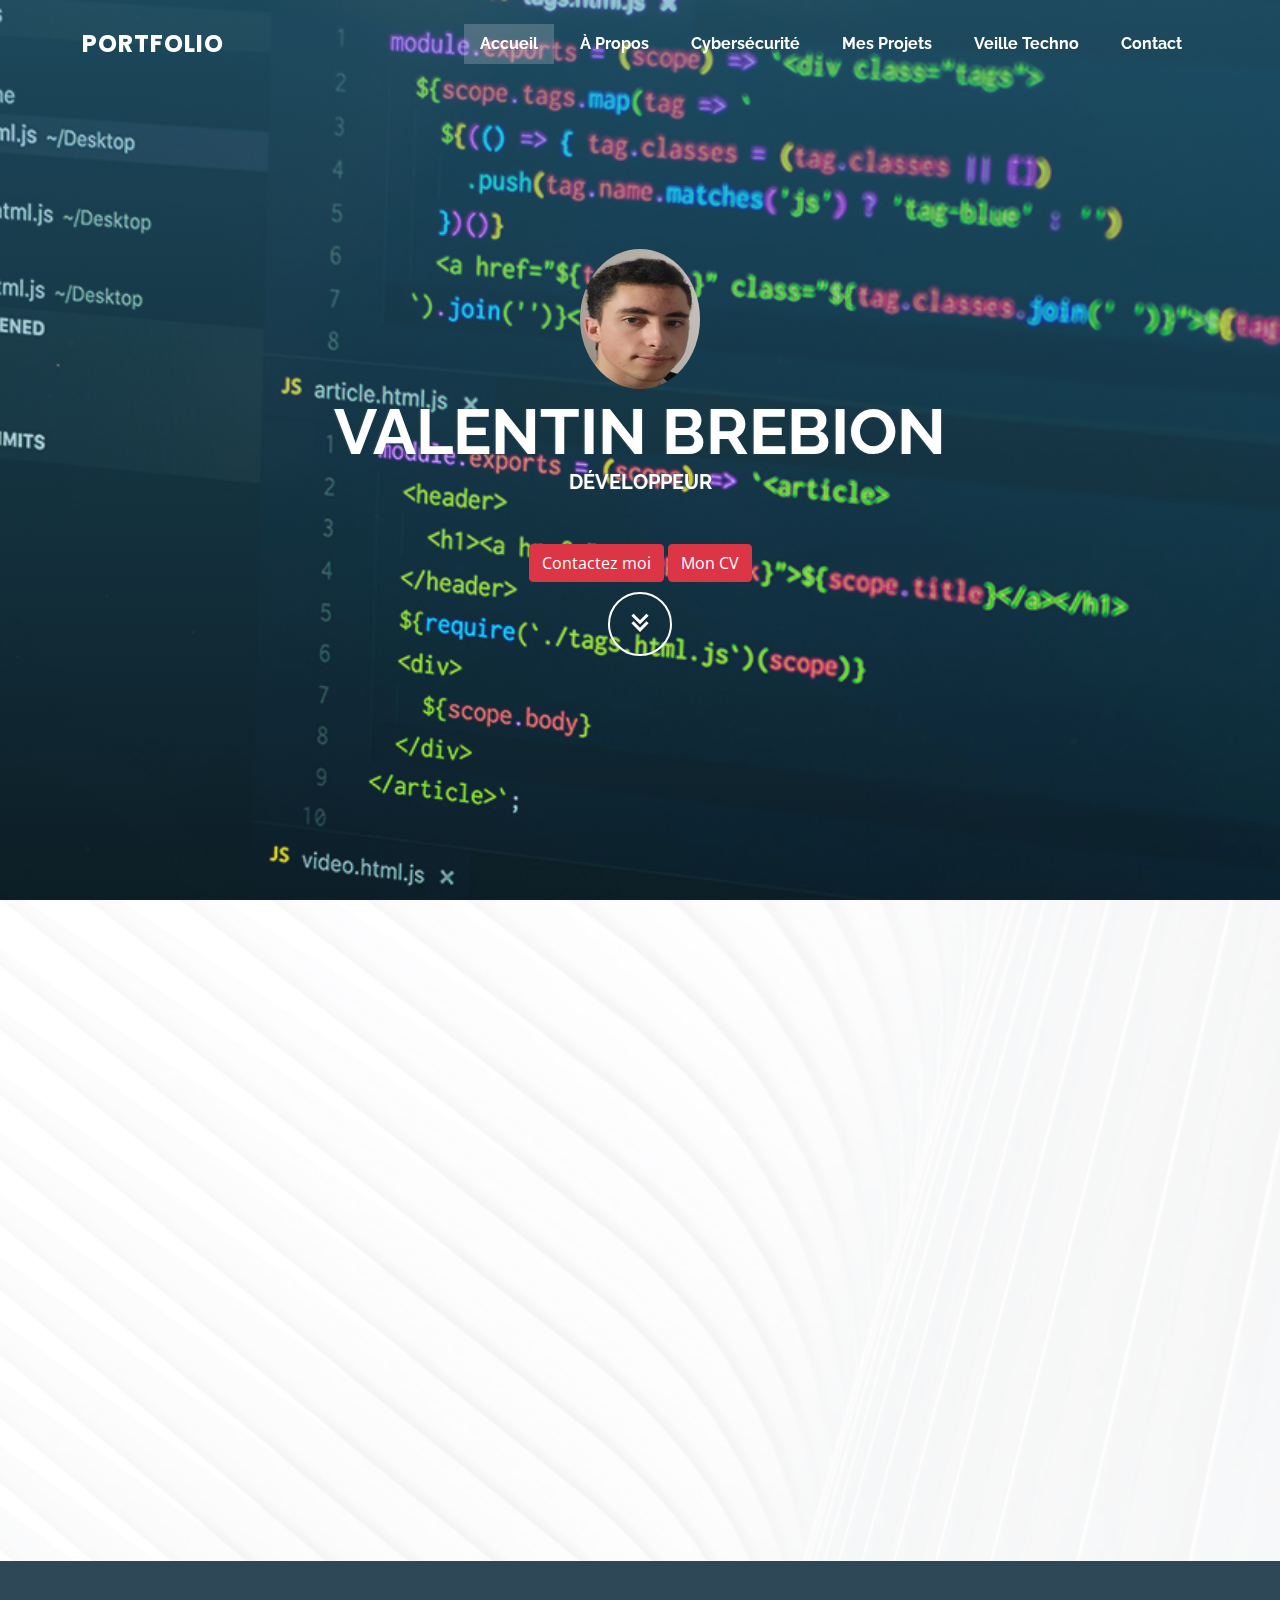
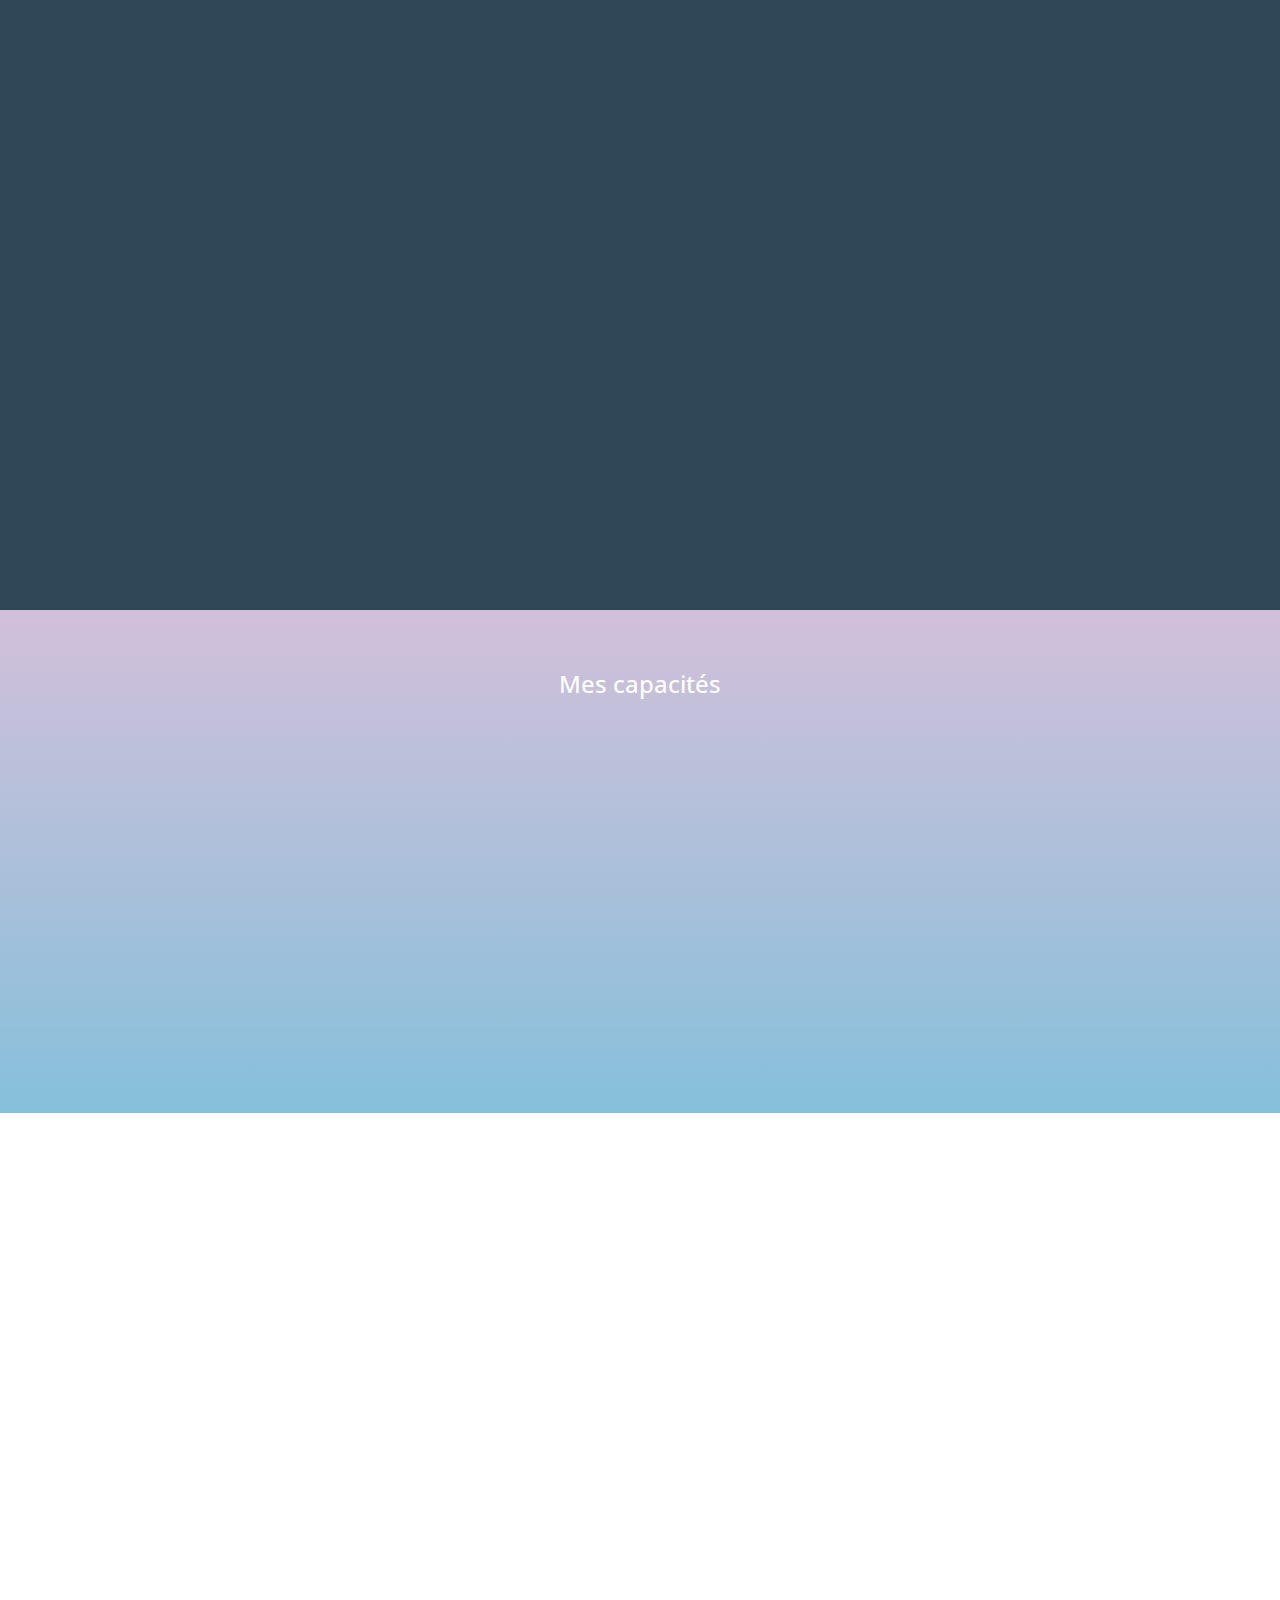
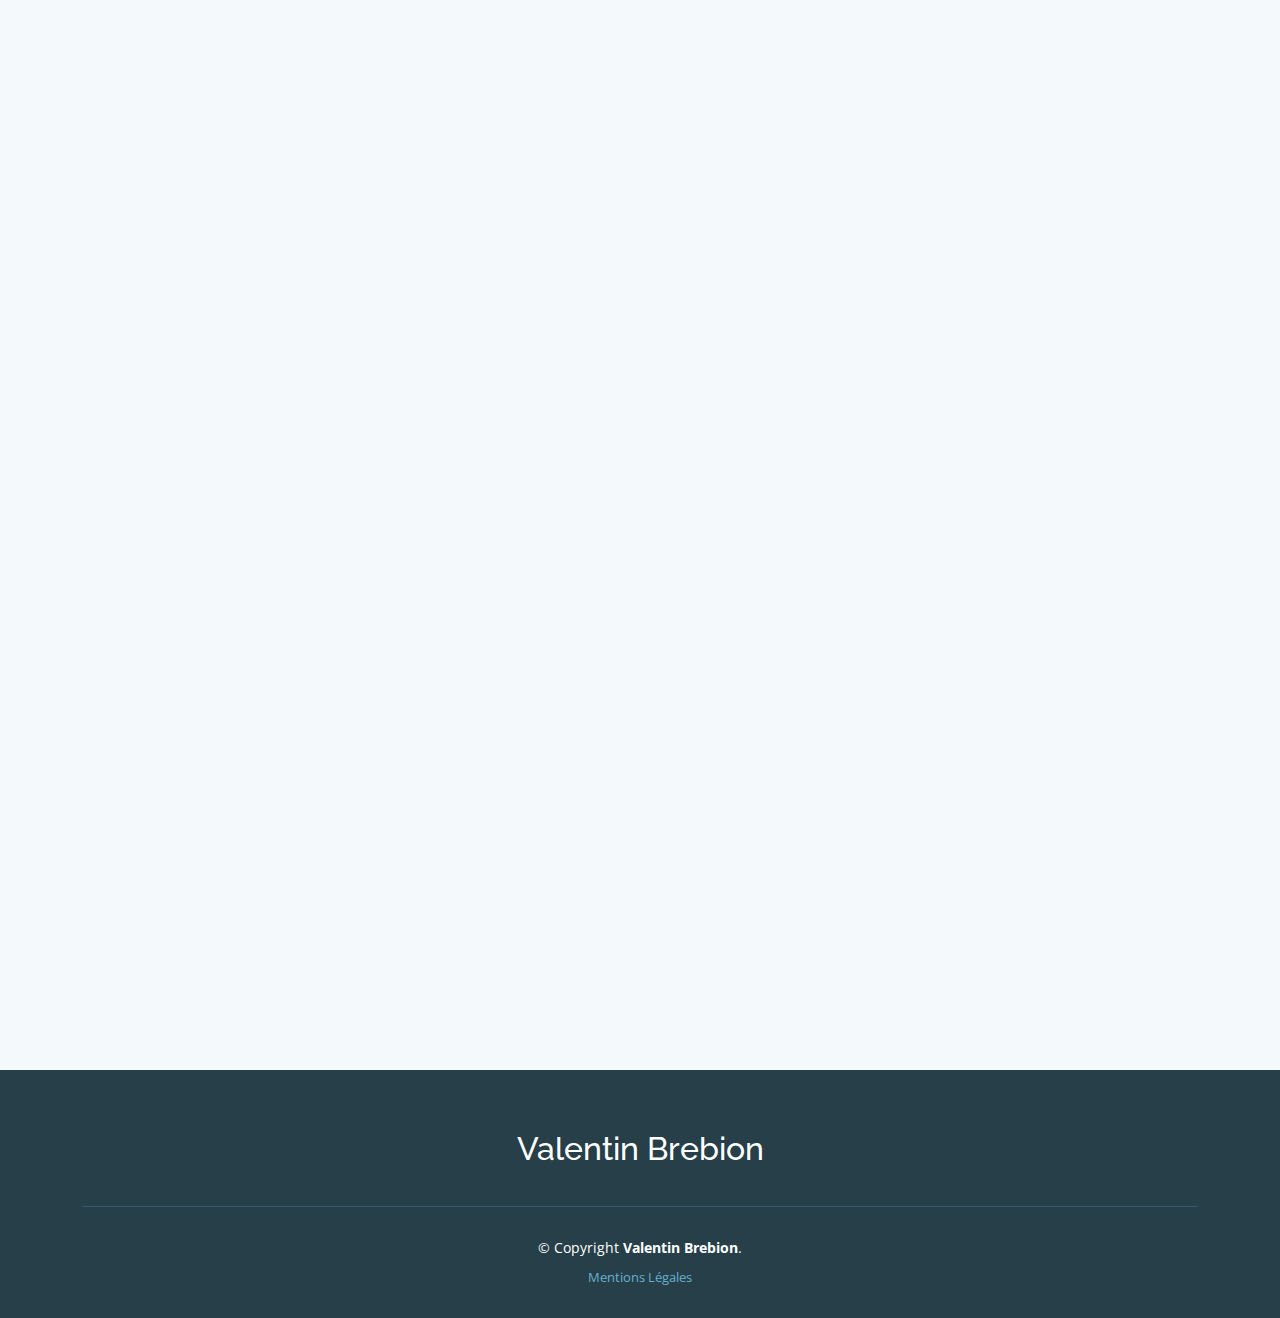
==== commit 66c1dcda: "début changement" ====
--- a/index.html
+++ b/index.html
@@ -128,31 +128,35 @@
                   </div><br>
                   <h2>Explication :</h2><br>
        <p>Un projet de fin de première année BTS SIO. Mon maitre de stage a un logiciel du nom de TradingView qui permet de voir les opportunités mondiaux, il l'utilise pour la cryptomonnaie. En parallèle de ça, il a connecté un trading Bot (Robot de trade) qui permet d'acheter ou de vendre lorsque tradingView lui en donne l'ordre à l'aide de signaux.</p>
-       <img src="https://media.discordapp.net/attachments/1092938363222376540/1092943939629219900/tradingview.png?width=1100&height=583" style="width: 440px; height:250px;"><br>
+       <img src="https://media.discordapp.net/attachments/1092938363222376540/1092943939629219900/tradingview.png" style="width: 440px; height:250px;"><br>
 
        <h2 class="font-weight-bold text-decoration-underline">II- Développement</h2>
        <p>la première étape à faire était de réaliser la connexion à la base de donnée. Pour cela, j'ai utilisé Mysqli. Le code affiché ci-dessous affiche le prénom et le nom de celui qui se connecte.</p>
 
-       <img src="https://media.discordapp.net/attachments/973896772336369675/983643369710420008/PDO.jpg" style="width: 440px; height:250px;">
+       <img src="https://media.discordapp.net/attachments/1092938363222376540/1094304833172938852/PDO.jpg" style="width: 440px; height:250px;">
        <hr>
 
        <p>Pour la partie date, j'ai utilisé un input type text car un script javascript permet d'afficher un calendrier en cliquant dessus. Ensuite je récupère les valeurs enregistré pour les mettres dans ma variable SQL. les empty permettent de savoir si la zone d'entrée n'est pas vide.</p>
-       <img src="https://media.discordapp.net/attachments/973896772336369675/983644101062848553/dedatepredate.jpg" style="width: 440px; height:190px;">
+       <img src="https://media.discordapp.net/attachments/1092938363222376540/1094304993034641490/dedatepredate.jpg" style="width: 440px; height:190px;">
 
        <p>La photo ci-dessous montre la requète qui est mise dans un while. ça permet de parcourir toutes les colonnes de ma BDD. Ensuite, j'ai du faire en sorte qu'il fasse le calcul de pourcentage après le sell et l'afficher ensuite en tenant compte du positif et du négatif. j'ai fais 2 codes pour afficher le calcul, un sans les dates et un avec les dates.</p>
-       <img src="https://media.discordapp.net/attachments/973896772336369675/983645194937311252/grand.jpg" style="width: 440px; height:250px;"><br>
+       <img src="https://media.discordapp.net/attachments/1092938363222376540/1094305143991828611/grand.jpg" style="width: 440px; height:250px;"><br>
        <p>Pour envoyer la paire en URL, il a fallu mettre le fichier ou je veux envoyer la paire puis mettre un "?" suivi du code de la paire.</p>
-       <img src="https://media.discordapp.net/attachments/973896772336369675/983645462621978635/envoiepaire.jpg" style="width: 440px; height:30px;">
+       <img src="https://media.discordapp.net/attachments/1092938363222376540/1094305304436555907/envoiepaire.jpg" style="width: 440px; height:30px;">
        <br>
        <p>Le code affiché ensuite montre le dropdown des paires. tout d'abord, j'ai fais un tableau qui se remplit automatiquement des paires, une fois fais je parcours mon tableau à l'aide d'un foreach, ensuite en PHP je mets en place le système de date avec un isset qui vérifie la présence de date ou non afin qu'il m'envoie en URL ces données.</p>
-       <img src="https://media.discordapp.net/attachments/973896772336369675/983646145878298724/droppaire.jpg" style="width: 440px; height: 40px;">
+       <img src="https://media.discordapp.net/attachments/1092938363222376540/1094305539942527077/droppaire.jpg" style="width: 440px; height: 40px;">
        <p>La première partie graphique, tout d'abord je récupère la variable envoyé qui est le nom de la paire par un GET, ensuite je vérifie si les deux dates sont remplies, si oui je les inclus dans ma requète SQL sinon non. les requètes SQL tiennent compte aussi l'idUser de celui qui se connecte.</p>
 
-       <img src="https://media.discordapp.net/attachments/973896772336369675/983646681641914408/getpairegraphique.jpg" style="width: 440px; height:200px;"><br>
+       <img src="https://media.discordapp.net/attachments/1092938363222376540/1094305811427250276/getpairegraphique.jpg" style="width: 440px; height:200px;"><br>
        <p>Seconde partie graphique, j'ai recupéré un exemple à partir du site CHART JS et je l'ai exploité. Pour afficher les buy et sell je fais un while de ma requête ->fetch_assoc() etje récupère la colonne qui m'intéresse grâce à la variable qui stocke toutes les colonnes. Ensuite pour afficher les dates je fais la même étape sauf que pour la rendre directement plus compréhensible je l'ai mis en format Européen grâce à la commande "date("d-m-Y,strtotime($date));" qui permet de changer le format de date.</p>
        <h2 class="font-weight-bold text-decoration-underline">III- Conclusion</h2>
        <p class="font-weight-bold">Pour conclure ce projet, l'expérience en entreprise m'a permis de réaliser plein de chose notamment au niveau de l'organisation (mon code, gestion du projet), mais aussi l'importance de la sécurité des données et comment le mettre en place efficacement. Je remercie mon maitre de stage ainsi que son employé de m'avoir pris comme stagiaire et de m'avoir appris plein de connaissances.</p>
       </div>
+
+      <h2>Lien téléchargement projet :</h2>
+                     <a type="button" class="btn btn-success" href="https://github.com/ValentinBrebion/projet_dashboard_cryptomonnaie.git">Lien du projet sur mon github</a>
+
 
       <div class="modal-footer">
         <button type="button" class="btn btn-secondary" data-bs-dismiss="modal">Fermer</button>
@@ -397,7 +401,7 @@
   <div class="modal-dialog modal-lg">
     <div class="modal-content">
       <div class="modal-header">
-        <h5 class="modal-title" id="exampleModalLabel">Téléchargement vidéo en mp4</h5>
+        <h5 class="modal-title" id="exampleModalLabel">Réalisation d'une application FLUTTER en lien avec les animaux</h5>
         <button type="button" class="btn-close" data-bs-dismiss="modal" aria-label="Close"></button>
       </div>
       <div class="modal-body">
@@ -427,7 +431,62 @@
   <div class="modal-dialog modal-lg">
     <div class="modal-content">
       <div class="modal-header">
-        <h5 class="modal-title" id="exampleModalLabel">Stage Entreprise <a href="https://seggo.fr/">SEGGO</a></h5>
+        <h5 class="modal-title" id="exampleModalLabel">Réalisation d'un planning éditorial et d'un site internet pour l'entreprise <a href="https://seggo.fr/">SEGGO</a></h5>
+        <button type="button" class="btn-close" data-bs-dismiss="modal" aria-label="Close"></button>
+      </div>
+      <div class="modal-body">
+        <h2 class="font-weight-bold text-decoration-underline">I- Présentation du contexte</h2>
+        <p>Pour la validation de mon diplôme de BTS SIO, j'ai pu réaliser mon stage pour ma deuxième année du 6 février au 1er avril 2023. Lors de ce stage, j'étais accomp
+          agné d'un expert en communication digitale Mr <a href="https://stephane-fraboul.fr/">Stéphane Fraboul</a>. Il m'a confié au fur et à mesure que j'avançais, des tâches qui permettront de référencer l'entreprise SEGGO sur internet et sur les réseaux sociaux,
+          je me suis vu alors confié deux grandes tâches qui sont :
+
+        </p>
+        <h4 class="font-weight-bold text-decoration-underline">II- Etude de google My Business</h4>
+        <p>Vous savez ? quand vous faites une recherche sur internet, vous avez souvent une fiche réunissant toutes les informations de l'entreprise. 
+          Dans notre cas il fallait étudier quels informations il fallait mettre en avant pour l'optimiser complètement. Par la même occasion j'ai utilisé des sites comme semrush pour trouver des mots clés utiles pour le référencement.
+        En parlant de référencement, je me suis penché sur le référencement d'un site internet et j'ai conclu que 3 balises méta sont utiles pour le référencement des sites sur Google.</p>
+        <p class="font-weight-bold">1. La méta-title: balise importante, c'est le titre du site qui va apparaitre en onglet lors d'une recherche.</p>
+        <p class="font-weight-bold">2. La méta-description: vous avez surement vu lors d'une recherche, une petite description sous le titre d'un site internet. C'est la description du contenu du site en question.
+          Par défaut s'il n'a pas été implémenter, google va automatiquement prendre du contenu de votre site et le mettre en description.
+        </p>
+        <p class="font-weight-bold">3. La meta-keyword: c'est une balise ou on va pouvoir mettre nos mots-clés séléctionnés à partir des sites de référencement.</p>
+
+        <h4 class="font-weight-bold text-decoration-underline">II- Réalisation d'un planning éditorial sur un google sheet</h4>
+        <h3 class="text-decoration-underline">IIa) Réunir les informations de l'entreprise</h3>
+        <p>La première étape était de réfléchir sur les thèmes à développer sur les publications des réseaux sociaux. On a réservé les thèmes suivant : 
+          actu chantier, feedback ( retour sur les anciens chantiers), formations, présentations matériels, recrutement.
+        </p>
+        <p>Ensuite, il fallait les répartir équitablement dans le planning en respectant la consigne de mr Fraboul qui est de ne pas excéder 2 posts par mois. Mais
+          je me suis retrouvé face à un obstacle qui est : les dates de début et les dates de fin (date de récéption) des chantiers en cours.
+          J'ai alors demandé à des collègues et j'ai pu rapidement trouver une chronologie des thèmes.
+        </p>
+
+        <p>Pour le google sheet, j'ai utilisé des listes pour la rapidité et j'ai fais des validations conditionnelles pour afficher de la couleur si la publication est en ligne, l'arrière fond est en vert et si la publication est en cours de réalisation, l'arrière fond est en orange.</p>
+        <p>Pour les colonnes, j'ai regardé sur internet des exemples de planning éditorial et réalisé un propre à la SEGGO dont voici les noms : "Semaine de publication", "Date de publication","Titre"," Type de contenu"," Thématique","Status","Destination"," Hashtags","Emoticone","Post","notes".</p>
+        <h3 class="text-decoration-underline">IIb) Réalisation du contenu des publications sur Linkedin</h3>
+        <p>Pour la réalisation des publications Linkedin, Mr Fraboul utilise Canva avec une dimension de 1080*1080. Ce sont les dimensions des publications instagram, cela offre un meilleur apperçu en version mobile. 
+          J'ai alors cherché des templates de publications dans canva et proposer des exemples de template pour nos thèmes choisi.
+        </p>
+        <p>Notes : Je n'ai pas pris de template pour les thèmes actu-chantier et formation tout simplement car des images valent mieux que 1000 mots</p>
+     <h3 class="text-decoration-underline">III) Site Internet</h3>
+     <p>Pour la partie site internet, on a pu commencer à le travailler avec le logiciel Plesk qui permet la gestion et la création de site internet avec wordpress. Et comme les publications, j'ai fais une recherche de template à utiliser et qui correspondait le mieux à l'esprit de l'entreprise.
+      J'en ai séléctionné 3 et j'ai travaillé dessus en proposant diverse contenus à implémenter, changer les contenus en fonction des templates. 
+     </p>
+      </div>
+      <div class="modal-footer">
+        <button type="button" class="btn btn-secondary" data-bs-dismiss="modal">Fermer</button>
+        
+      </div>
+    </div>
+  </div>
+</div>
+
+<!--################################################## Projet Gueguen #############################################################################-->
+<div class="modal fade" id="exampleModal8" tabindex="-1" aria-labelledby="exampleModalLabel" aria-hidden="true">
+  <div class="modal-dialog modal-lg">
+    <div class="modal-content">
+      <div class="modal-header">
+        <h5 class="modal-title" id="exampleModalLabel">Réalisation d'une application C# Gueguen</h5>
         <button type="button" class="btn-close" data-bs-dismiss="modal" aria-label="Close"></button>
       </div>
       <div class="modal-body">
@@ -443,7 +502,7 @@
                   </div><br>
                   <h2>Explication :</h2><br>
       Projet d'école pour la section certification dont le thème est les animaux. Ce projet a pour but de s'entrainer sur l'agencement des composants flutter avec le youtuber Driss As
-      </div><a type="button" class="btn btn-success" href="https://github.com/ValentinBrebion/flutterEntrainementCertif">Lien du projet sur mon github :</a><br>
+      </div><a type="button" class="btn btn-success" href="https://github.com/ApGueguen/CsharpGueguen">Lien du projet sur mon github :</a><br>
       <div class="modal-footer">
         <button type="button" class="btn btn-secondary" data-bs-dismiss="modal">Fermer</button>
         
@@ -451,7 +510,6 @@
     </div>
   </div>
 </div>
-
 
   <!-- ======= Header ======= -->
   <header id="header" class="fixed-top header-transparent">
@@ -848,6 +906,19 @@
             </div>
           </div>
           <!--fin partie Wordpress SEGGO Batiment-->
+          <!--début partie Gueguen-->
+          <div class="col-lg-4 col-md-6 portfolio-item filter-app">
+            <div class="portfolio-wrap">
+              <img src="assets/img/portfolio/gueguen.png" class="img-fluid" alt="">
+              <div class="portfolio-links">
+                 <button type="button" class="btn btn-primary" data-bs-toggle="modal" data-bs-target="#exampleModal8">
+                En savoir plus
+              </button> <!--bouton modale-->
+
+              </div>
+            </div>
+          </div>
+          <!--fin partie Gueguen-->
 
         </div>
 
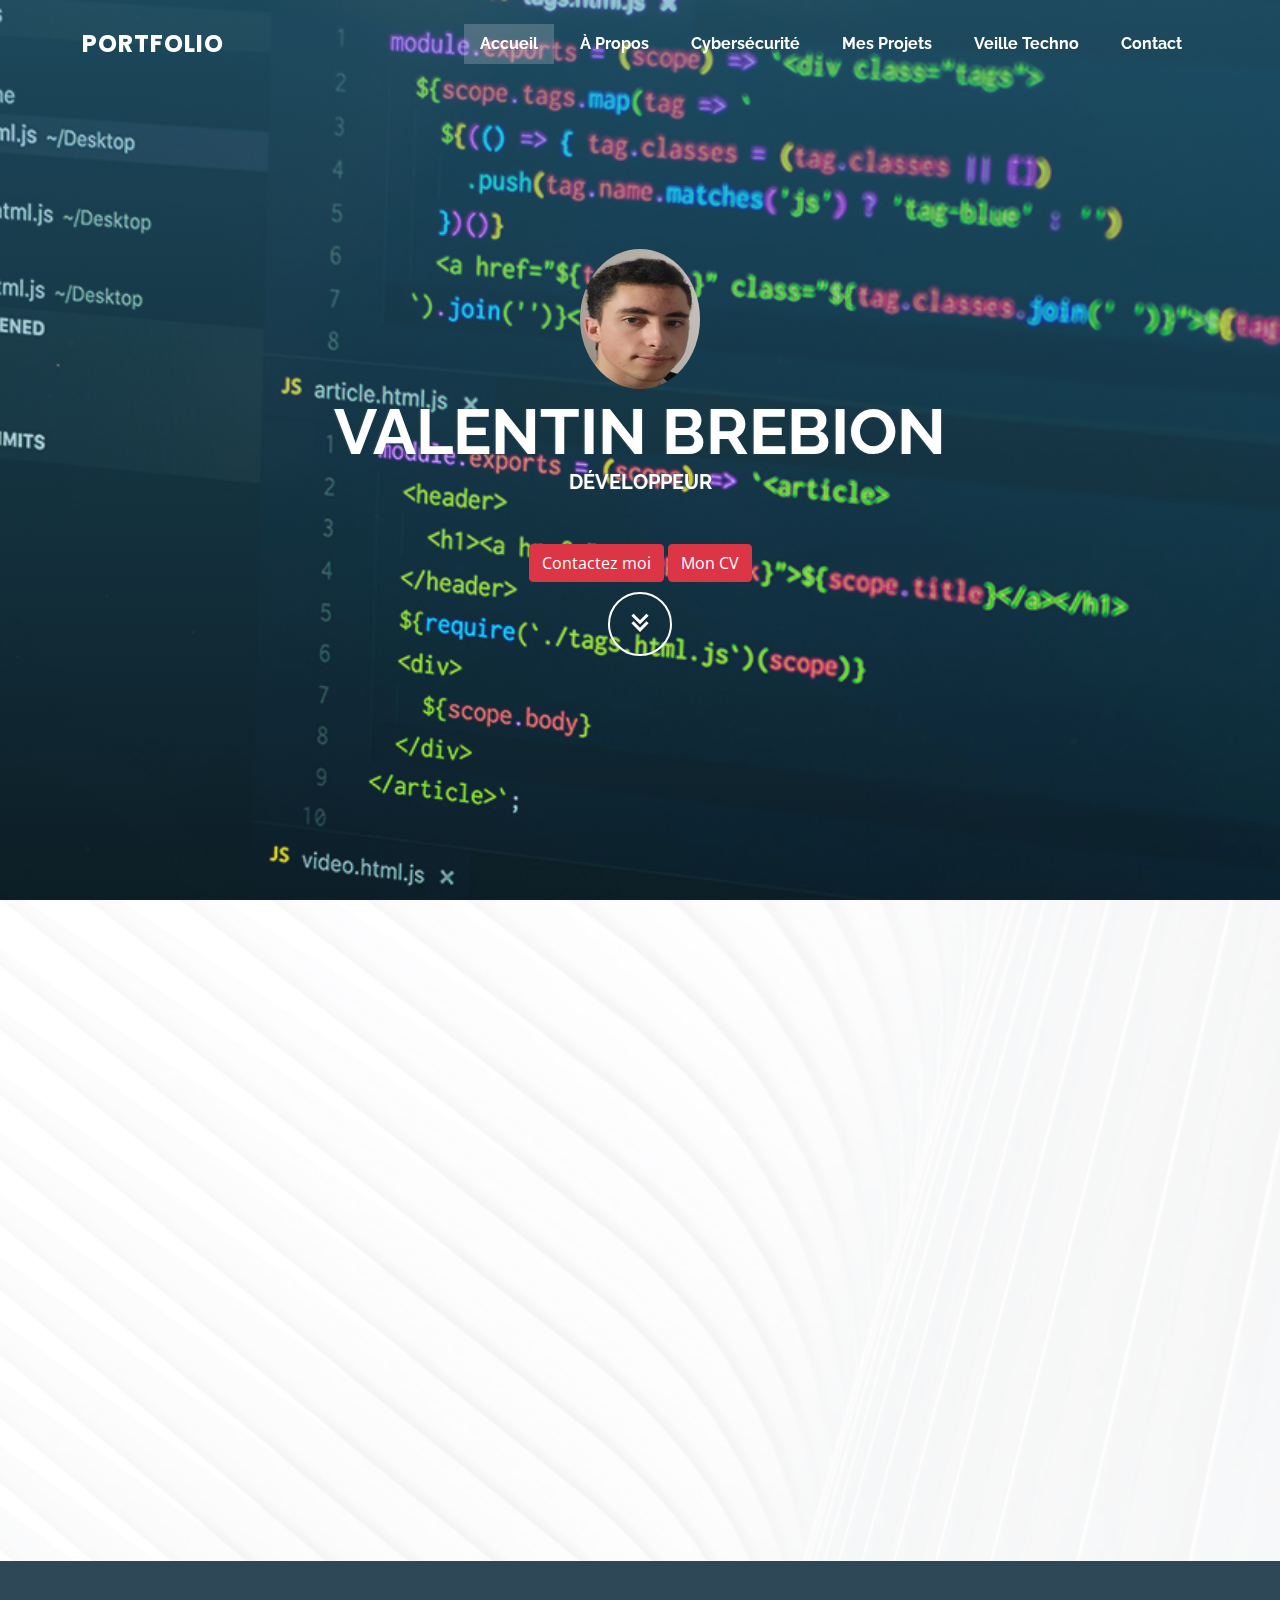
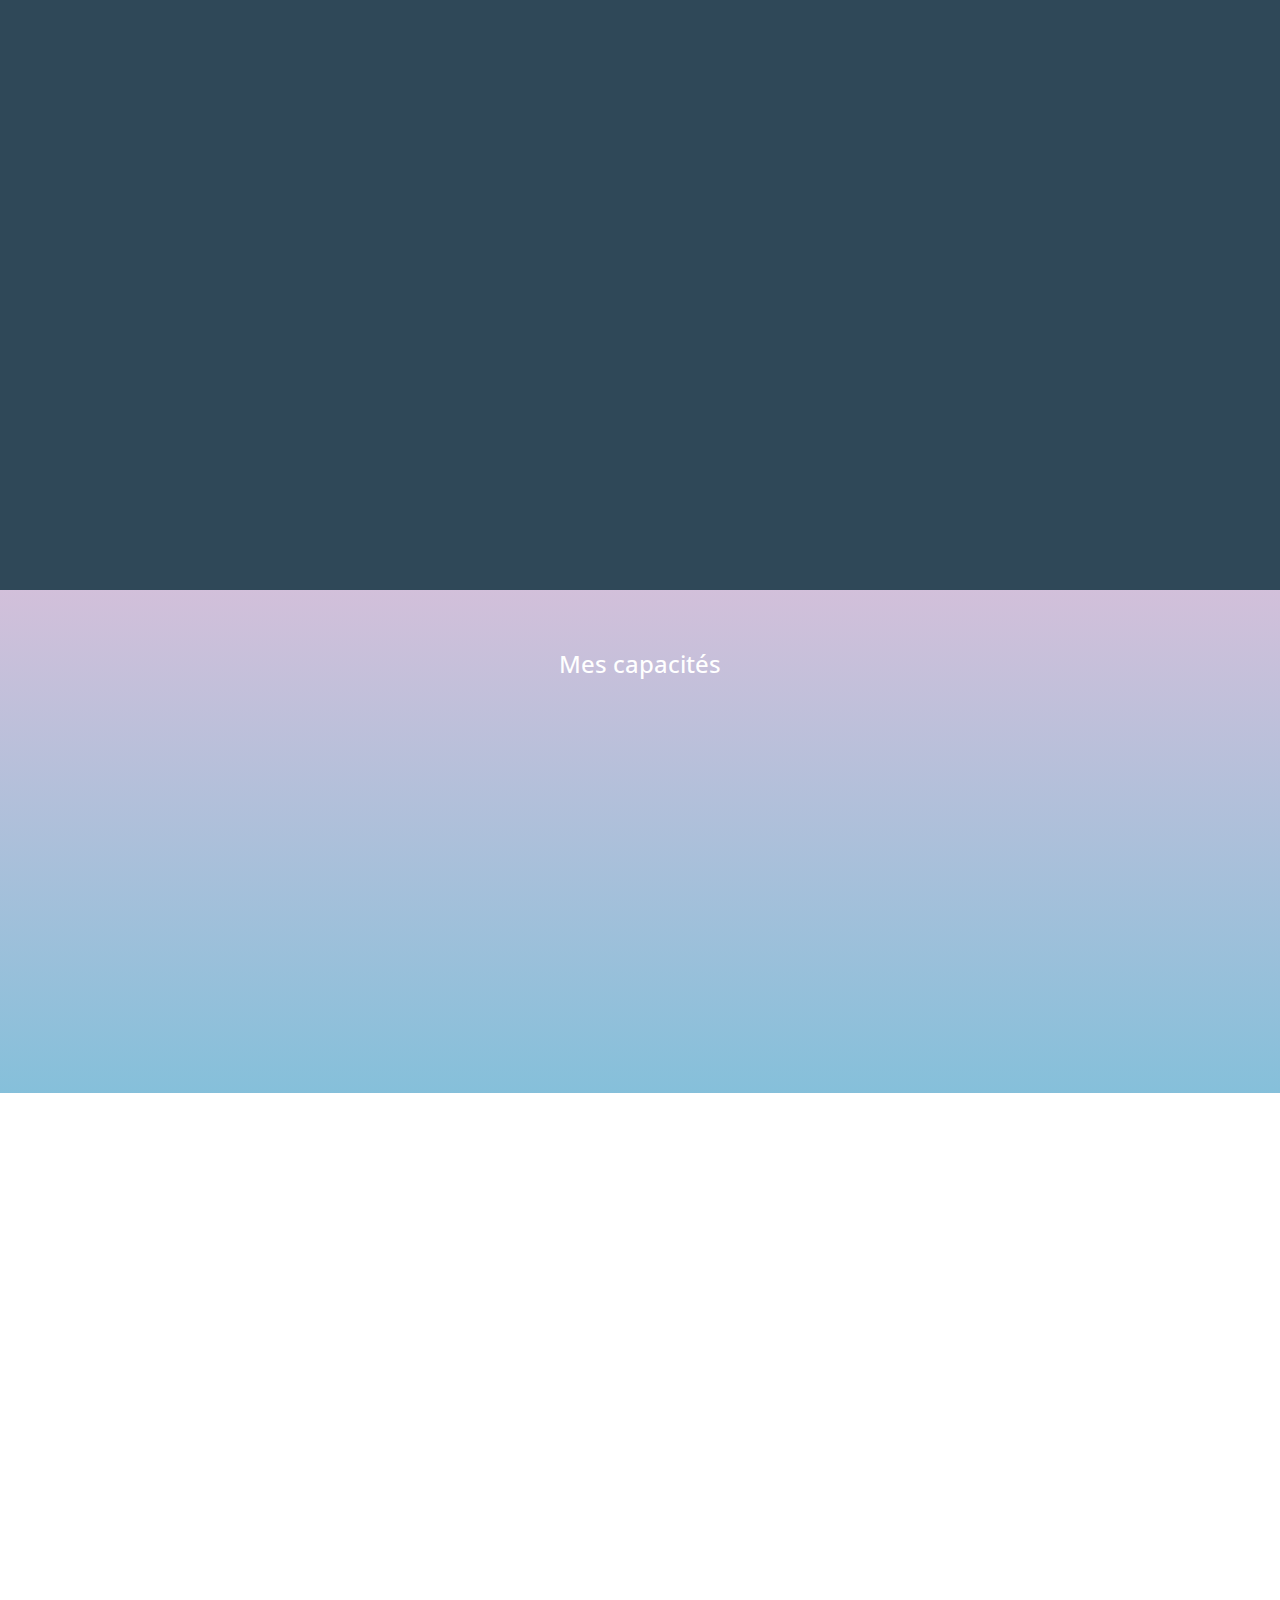
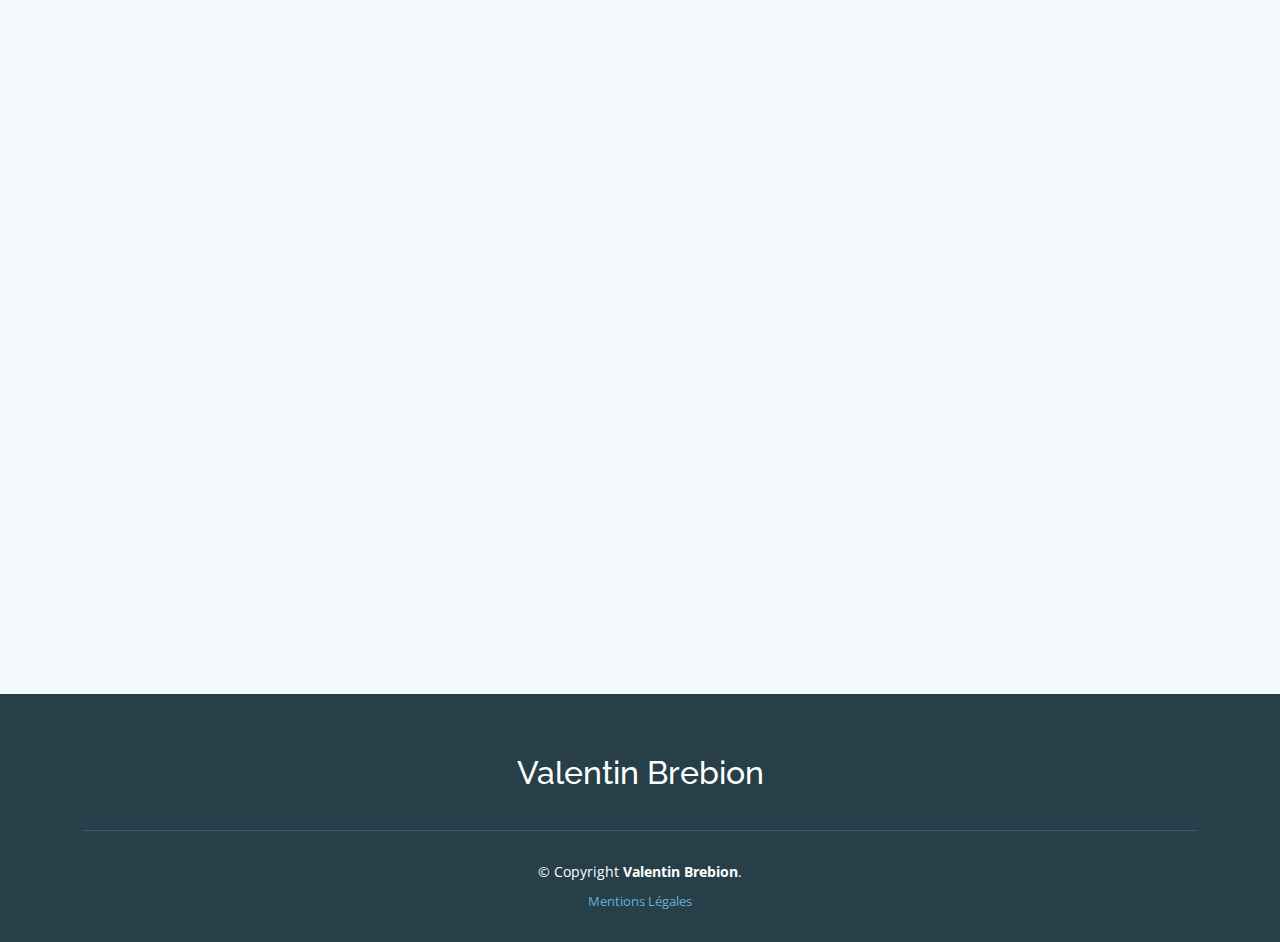
==== commit df671052: "avancée partie Gueguen resta à faire conclusion + partie hackathon" ====
--- a/index.html
+++ b/index.html
@@ -463,15 +463,50 @@
 
         <p>Pour le google sheet, j'ai utilisé des listes pour la rapidité et j'ai fais des validations conditionnelles pour afficher de la couleur si la publication est en ligne, l'arrière fond est en vert et si la publication est en cours de réalisation, l'arrière fond est en orange.</p>
         <p>Pour les colonnes, j'ai regardé sur internet des exemples de planning éditorial et réalisé un propre à la SEGGO dont voici les noms : "Semaine de publication", "Date de publication","Titre"," Type de contenu"," Thématique","Status","Destination"," Hashtags","Emoticone","Post","notes".</p>
+      <p class="text-decoration-underline fw-bold">Et voici le document final :</p>
+      <div class="text-center">
+      <img src="https://media.discordapp.net/attachments/1035253366995030166/1105899476620689438/planning_editorial.png?width=550&height=313">
+    </div>
         <h3 class="text-decoration-underline">IIb) Réalisation du contenu des publications sur Linkedin</h3>
         <p>Pour la réalisation des publications Linkedin, Mr Fraboul utilise Canva avec une dimension de 1080*1080. Ce sont les dimensions des publications instagram, cela offre un meilleur apperçu en version mobile. 
           J'ai alors cherché des templates de publications dans canva et proposer des exemples de template pour nos thèmes choisi.
         </p>
         <p>Notes : Je n'ai pas pris de template pour les thèmes actu-chantier et formation tout simplement car des images valent mieux que 1000 mots</p>
+        <p>En voici quelques-unes qui sont publiés sur le Linkedin de l'entreprise : </p>
+        <div class="container text-center">
+          <div class="row">
+            <div class="col">
+              <img src="https://media.discordapp.net/attachments/1035253366995030166/1105861684918231144/Screenshot_20230510_161906_Gallery.jpg?width=270&height=583">
+            </div>
+            <div class="col">
+              <img src="https://media.discordapp.net/attachments/1035253366995030166/1105861699120148561/Screenshot_20230510_161914_Gallery.jpg?width=270&height=583">
+            </div>
+          </div>
+          
+        </div><br>
      <h3 class="text-decoration-underline">III) Site Internet</h3>
      <p>Pour la partie site internet, on a pu commencer à le travailler avec le logiciel Plesk qui permet la gestion et la création de site internet avec wordpress. Et comme les publications, j'ai fais une recherche de template à utiliser et qui correspondait le mieux à l'esprit de l'entreprise.
-      J'en ai séléctionné 3 et j'ai travaillé dessus en proposant diverse contenus à implémenter, changer les contenus en fonction des templates. 
+      J'en ai séléctionné 3 et j'ai travaillé dessus en proposant diverse contenus à implémenter, changer les contenus en fonction des templates mais surtout diversifier le contenu pour proposer plusieurs solutions afin de se rapprocher au mieux du résultat final. 
+     </p><br>
+     <h3 class="text-decoration-underline font-weight-bold text-center">Pour commencer Voici le template Bed And Breakfast :</h3>
+     <img src="https://media.discordapp.net/attachments/1035253366995030166/1105900946845876378/site_bed_seggo.png?width=750&height=400"><br><br>
+     <p class="fst-italic text-center" >Lorsque l'on arrive sur la page, nous voyons en premier la photo de l'entreprise ainsi que les
+      indications principales qui identifie l'entreprise comme l'adresse, le mail et le numéro de téléphone.
      </p>
+
+     <h3 class="text-decoration-underline font-weight-bold text-center">Ensuite viens le second template du nom de It Services :</h3>
+     <img src="https://media.discordapp.net/attachments/1035253366995030166/1105904377379704882/it_services_seggo.png?width=750&height=400"><br><br>
+     <p class="fst-italic text-center" >Une autre mise en page mettant un peu plus en avant la charte de couleur de l'entreprise comme ci-dessous, une partie présentation de l'activité de l'entreprise.
+     </p>
+      <img src="https://media.discordapp.net/attachments/1035253366995030166/1105904970693361684/servoces_it_service.png?width=750&height=400">
+      <h3 class="text-decoration-underline font-weight-bold text-center">Enfin viens le dernier template du nom de Car Detailing :</h3>
+      <div class="text-center">
+      <img src="https://media.discordapp.net/attachments/1035253366995030166/1105906652403736576/car_detailing.png?width=600&height=200" class="text-center"><br><br>
+      
+      </div>
+      <p class="fst-italic text-center" >Ici, une seule couleur prime, le bleu mais j'ai surtout pris ce template pour sa compléxité et sa mise en relief de l'information.
+      </p>
+
       </div>
       <div class="modal-footer">
         <button type="button" class="btn btn-secondary" data-bs-dismiss="modal">Fermer</button>
@@ -482,7 +517,7 @@
 </div>
 
 <!--################################################## Projet Gueguen #############################################################################-->
-<div class="modal fade" id="exampleModal8" tabindex="-1" aria-labelledby="exampleModalLabel" aria-hidden="true">
+<div class="modal fade" id="idModaleGueguen" tabindex="-1" aria-labelledby="exampleModalLabel" aria-hidden="true">
   <div class="modal-dialog modal-lg">
     <div class="modal-content">
       <div class="modal-header">
@@ -490,19 +525,141 @@
         <button type="button" class="btn-close" data-bs-dismiss="modal" aria-label="Close"></button>
       </div>
       <div class="modal-body">
+         <h2>Language / outils utilisés :</h2><br>
+                  <div class="container">
+                    <div class="row">
+                      <div class="col">
+                        <img src="https://media.discordapp.net/attachments/1094157783596814388/1105895441163354183/Csharp_Logo.png?width=100&height=100">
+                      </div>
+                      <div class="col">
+                        <img src="https://media.discordapp.net/attachments/1035253366995030166/1105923077155606641/Notion-logo.svg.png?width=100&height=100">
+                      </div>
+                    </div>
+                   
+                  </div><br>
+                  <h2 class="text-decoration-underline">Plugin Utilisé pour le design :</h2><br>
+                  <p>Guna.UI2.WinForms</p>
+                  <img src="https://media.discordapp.net/attachments/1094157783596814388/1105959098731737088/guna.png?width=150&height=150">
+                  <h2 class="text-decoration-underline">Contexte :</h2><br>
+                  La commune de Camoël en Bretagne se développe de plus en plus avec l’arrivée de nouveaux habitants, enrecherche d'un lieu d’apaisement, 
+                  au calme, et profitant ainsi du climat doux breton. Face à cet engouement,avec le pays de Guérande, elle souhaite aider les lieux de 
+                  restauration locaux (bar/brasserie/restaurant) à se développer et à proposer un service plus rapide et plus moderne avec un système 
+                  de caisse sur place ouà emporter. Elle décide de faire appel à la SII 1FO_SIO.Cette multi-plateforme de caisse <b>Gueguen</b> aura pour but de proposer 
+                  différentes plateformes de gestion de caisse avec produits et stocks, clients
+                   et serveurs,commandes sur place ou à emporter avec édition de facture.
+                   <h2 class="text-decoration-underline">Méthode d'organisation :</h2><br>
+                   <p>Nous avons employé <b>la méthode Agile</b> qui se construit sous forme de sprint (suite d'itération d'une à 2 semaines) ou l'équipe se focalise sur 
+                    une fonctionnalité de leurs projets et de décider à la prochaine réunion si la fonctionnalitée développée fonctionne bien dans un premier temps, 
+                    et dans un deuxième temps si elle répond bien à la problématique demandé par le <b>product Owner</b> ( <i>la personne qui met en relation le client et l'équipe de 
+                    développeurs, notant dans un document l'ensemble des fonctionnalités demandés par le client</i>).
+                   </p>
+                   <div class="container text-center">
+                    <div class="row">
+                      <div class="col">
+                        <img src="https://media.discordapp.net/attachments/1035253366995030166/1105919328357990481/agile_dev.png?width=300&height=150" class="text-center"><br><br>
+                      </div>
+                      <div class="col">
+                        <img src="https://media.discordapp.net/attachments/1094157783596814388/1105924421128032427/taskboard.png?width=300&height=150" class="text-center"><br><br>
+                      </div>
+                    </div>
+                   
+                  </div>
+                  <br>
+                    <h2 class="text-decoration-underline text-center">Ce que je devais développer :</h2><br>
+                    <div class="container text-center">
+                      <div class="row">
+                        <div class="col">
+                          Serveur (Gestion des commandes)
+                        </div>
+                        <div class="col">
+                          Administrateur (Gestion facture, commandes, employés, stock, statistiques)
+                        </div>
+                      </div>
+                     
+                    </div>
+                    <div class="container text-center">
+                      <div class="row">
+                        <div class="col border ">
+                          <p class="text-decoration-underline">Gestion Commande : Authentification</p>
+                          <img src="https://media.discordapp.net/attachments/1094157783596814388/1105955409795227778/formconnexionserveur.png?width=250&height=150">
+                          <p class="fst-italic">Le serveur se connecte avec son adresse E-mail et son mot de passe. Si le mail ou le mot de passe est incorrect alors la connexion est refusée et il affiche une erreur.</p>
+                          <p class="text-decoration-underline">Gestion Commande : A emporter et sur place</p>
+
+                          <div class="container text-center">
+                            <div class="row">
+                              <div class="col">
+                                <h3 class="text-decoration-underline font-weight-bold">Commande sur place</h3>
+                                <img src="https://media.discordapp.net/attachments/1094157783596814388/1105956714664177685/GestionCommandeServeur.png?width=250&height=150">
+                          <p class="fst-italic">Ici, le serveur peut prendre les commandes sur place avec le client (si il est connu dans la base de donnée) sinon on prendra un client par défaut (dans le cas ou un client 
+                            mange le midi par exemple), ensuite on prendra l'id de la table à laquelle le client est rattaché et on prendra le matricule du serveur qui s'occupe de la commande du client.</p>
+                              </div>
+                              <div class="col">
+                                <h3 class="text-decoration-underline font-weight-bold">Archivage</h3>
+                                <p>Pour un soucis de conservation des commandes, on pourra conserver la commande en base avec un tuple de type boolean.</p>
+                              </div>
+                              <div class="col">
+                                <h3 class="text-decoration-underline font-weight-bold">Edition</h3>
+                                <p>On pourra éditer une note dans le cas ou le serveur a fait une erreur de saisie il pourra revenir sur la commande et corriger l'erreur.</p>
+                              </div>
+                            </div>
+                          </div>
+                          
+                        </div>
+                        <div class="col border">
+                          <h3 class="text-decoration-underline font-weight-bold">Gestion de la facturation</h3>
+                          <img src="https://media.discordapp.net/attachments/1094157783596814388/1105965447234469899/factureAdmin.png?width=250&height=150">
+                          <p class="fst-italic">Cette forme regroupera l'ensemble des commandes réalisés dans la journée avec le nom des clients, les produits commandés... que l'on pourra classé par commande sur place et commande à emporter.</p>
+                          <h3 class="text-decoration-underline font-weight-bold">Gestion du stock</h3>
+                          <img src="https://media.discordapp.net/attachments/1094157783596814388/1105968087636901928/gestionstockAdmin.png?width=250&height=150">
+                          <p class="fst-italic">Cette forme affichera l'ensemble des produits en stock dans le restaurant, l'administrateur pourra ajouter au seuil actuel une certaine quantité mais cependant un message d'erreur le préviendra si la quantité ajouté dépasse le stock max du produit en question.
+                            Il pourra ajouter un produit avec le nom, l'image, séléctionner la catégorie, la quantité max, min et actuel ainsi que le prix. Puis il pourra évidemment modifier les produits.
+                          </p>
+                          <h3 class="text-decoration-underline font-weight-bold">Gestion des employés</h3>
+                          <img src="https://media.discordapp.net/attachments/1094157783596814388/1105969584030363699/gestionEmpAdmin.png?width=250&height=150">
+                          <p class="fst-italic">Cette forme listera tous les serveurs du restaurant séléctionné lors de la connexion de l'administrateur. On pourra ajouter, supprimer et modifier un employés. Lors de l'ajout on verifiera si le mail est déjà en base (gestion de doublon).
+                          </p>
+                          <h3 class="text-decoration-underline font-weight-bold">Gestion des statistiques</h3>
+                          <img src="https://media.discordapp.net/attachments/1094157783596814388/1105970518080880802/statAdmin.png?width=250&height=150">
+                          <p class="fst-italic">Cette forme montrera le pourcentage de commande sur place et à emporter dans la journée via un chart.
+                          </p>
+                        </div>
+                        
+                      </div>
+                     
+                    </div>
+      </div><a type="button" class="btn btn-success" href="https://github.com/ApGueguen/CsharpGueguen">Lien du projet sur mon github :</a><br>
+      <div class="modal-footer">
+        <button type="button" class="btn btn-secondary" data-bs-dismiss="modal">Fermer</button>
+        
+      </div>
+    </div>
+  </div>
+</div>
+
+<!--################################################## Projet Hackathon #############################################################################-->
+<div class="modal fade" id="idHackathon" tabindex="-1" aria-labelledby="exampleModalLabel" aria-hidden="true">
+  <div class="modal-dialog modal-lg">
+    <div class="modal-content">
+      <div class="modal-header">
+        <h5 class="modal-title" id="exampleModalLabel">Réalisation d'une application C# Gueguen</h5>
+        <button type="button" class="btn-close" data-bs-dismiss="modal" aria-label="Close"></button>
+      </div>
+      <div class="modal-body">
          <h2>Language utilisé :</h2><br>
                   <div class="container">
                     <div class="row">
                       <div class="col">
-                        <img src="https://media.discordapp.net/attachments/1092938363222376540/1092938513646891029/flutter.png?width=100&height=100">
+                        <img src="https://media.discordapp.net/attachments/1094157783596814388/1105895441163354183/Csharp_Logo.png?width=100&height=100">
                       </div>
                       
                     </div>
                    
                   </div><br>
-                  <h2>Explication :</h2><br>
-      Projet d'école pour la section certification dont le thème est les animaux. Ce projet a pour but de s'entrainer sur l'agencement des composants flutter avec le youtuber Driss As
-      </div><a type="button" class="btn btn-success" href="https://github.com/ApGueguen/CsharpGueguen">Lien du projet sur mon github :</a><br>
+                  <h2>Contexte :</h2><br>
+                  Contraction de "hack" et de marathon, l'hackathon est un processus créatif utilisé dans le domaine de l'innovation
+                  numérique. Durant généralement un week-end, des développeurs volontaires se réunissent pour faire de la
+                  programmation informatique collaborative en fonction d'un thème précis.
+      </div><a type="button" class="btn btn-success" href="https://github.com/ValentinBrebion/AP_Hackathon_Csharp">Lien du projet sur mon github :</a><br>
       <div class="modal-footer">
         <button type="button" class="btn btn-secondary" data-bs-dismiss="modal">Fermer</button>
         
@@ -648,10 +805,10 @@
     </section><!-- End About Section -->
 
     <!-- ======= Services Section ======= -->
-    <section id="cybersecurite" class="services">
+    <section id="cybersecurite" class="services pad_bot pad_top">
       <div class="container">
 
-        <div class="section-title" data-aos="fade-in" data-aos-delay="100">
+        <div class="section-title " data-aos="fade-in" data-aos-delay="100">
           <h2 class="textcolor">Cybersécurité</h2>
           <p>La cybersécurité est un aspect important dans notre filière puisqu'il est le problème majeure dans les entreprises. Attaque au physhing, injection SQL. En tant que développeur, nous devons constamment nous former pour contrer ces menaces et nous permettre d'assurer à l'entreprise ainsi qu'aux clients une constante intégrité des données et une confidentialité optimale des données.</p>
         </div>
@@ -911,7 +1068,7 @@
             <div class="portfolio-wrap">
               <img src="assets/img/portfolio/gueguen.png" class="img-fluid" alt="">
               <div class="portfolio-links">
-                 <button type="button" class="btn btn-primary" data-bs-toggle="modal" data-bs-target="#exampleModal8">
+                 <button type="button" class="btn btn-primary" data-bs-toggle="modal" data-bs-target="#idModaleGueguen">
                 En savoir plus
               </button> <!--bouton modale-->
 
@@ -919,6 +1076,19 @@
             </div>
           </div>
           <!--fin partie Gueguen-->
+           <!--début partie hackathoninov-->
+           <div class="col-lg-4 col-md-6 portfolio-item filter-app">
+            <div class="portfolio-wrap">
+              <img src="https://media.discordapp.net/attachments/1035253366995030166/1105913422928949331/hackathinov.png?width=431&height=425" class="img-fluid" alt="">
+              <div class="portfolio-links">
+                 <button type="button" class="btn btn-primary" data-bs-toggle="modal" data-bs-target="#idHackathon">
+                En savoir plus
+              </button> <!--bouton modale-->
+
+              </div>
+            </div>
+          </div>
+          <!--fin partie hackathoninov-->
 
         </div>
 
--- a/assets/css/style.css
+++ b/assets/css/style.css
@@ -400,7 +400,7 @@
     line-height: 24px;
     margin-bottom: 30px;
   }
-}
+}text-align:center;
 
 /*--------------------------------------------------------------
 # Sections General
@@ -1267,4 +1267,10 @@
   #footer .footer-top .footer-info {
     margin: -20px 0 30px 0;
   }
+}
+.pad_bot{
+  padding-bottom: 50px;
+}
+.pad_top{
+  padding-top: 50px;
 }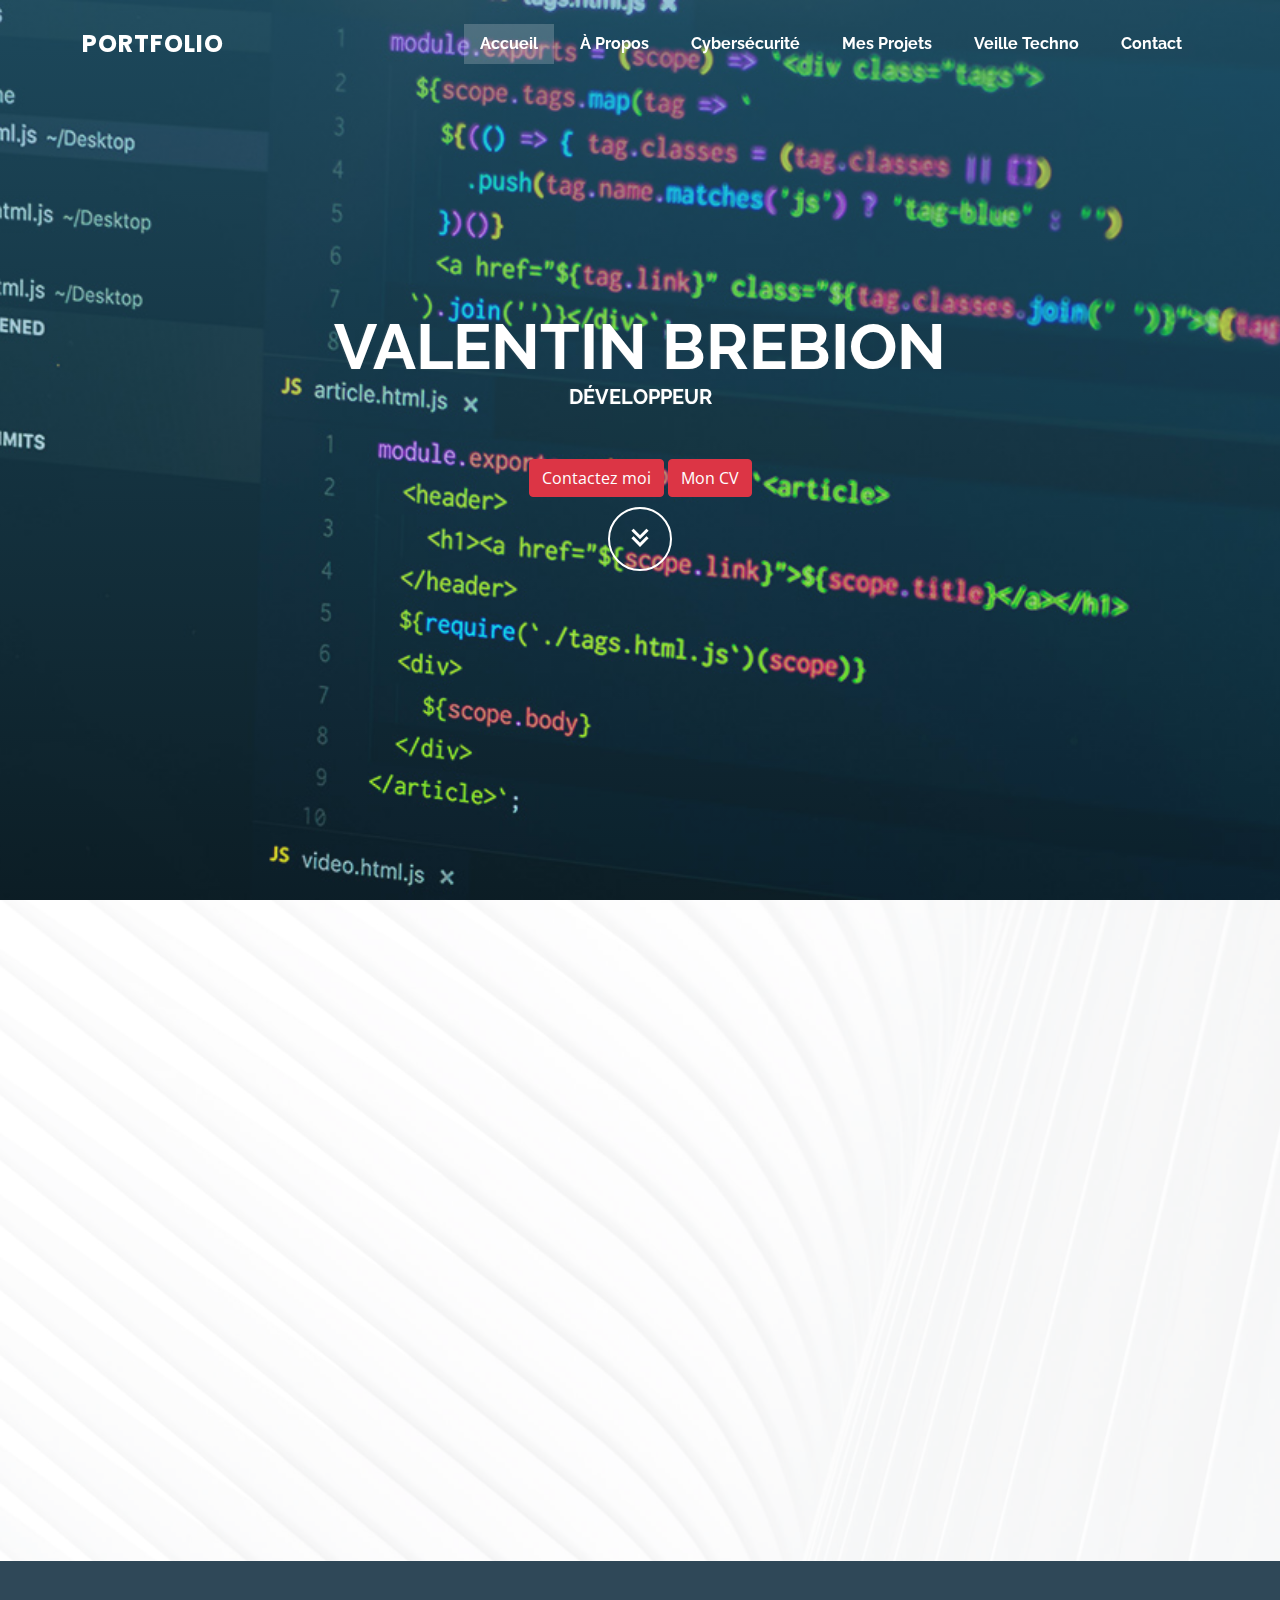
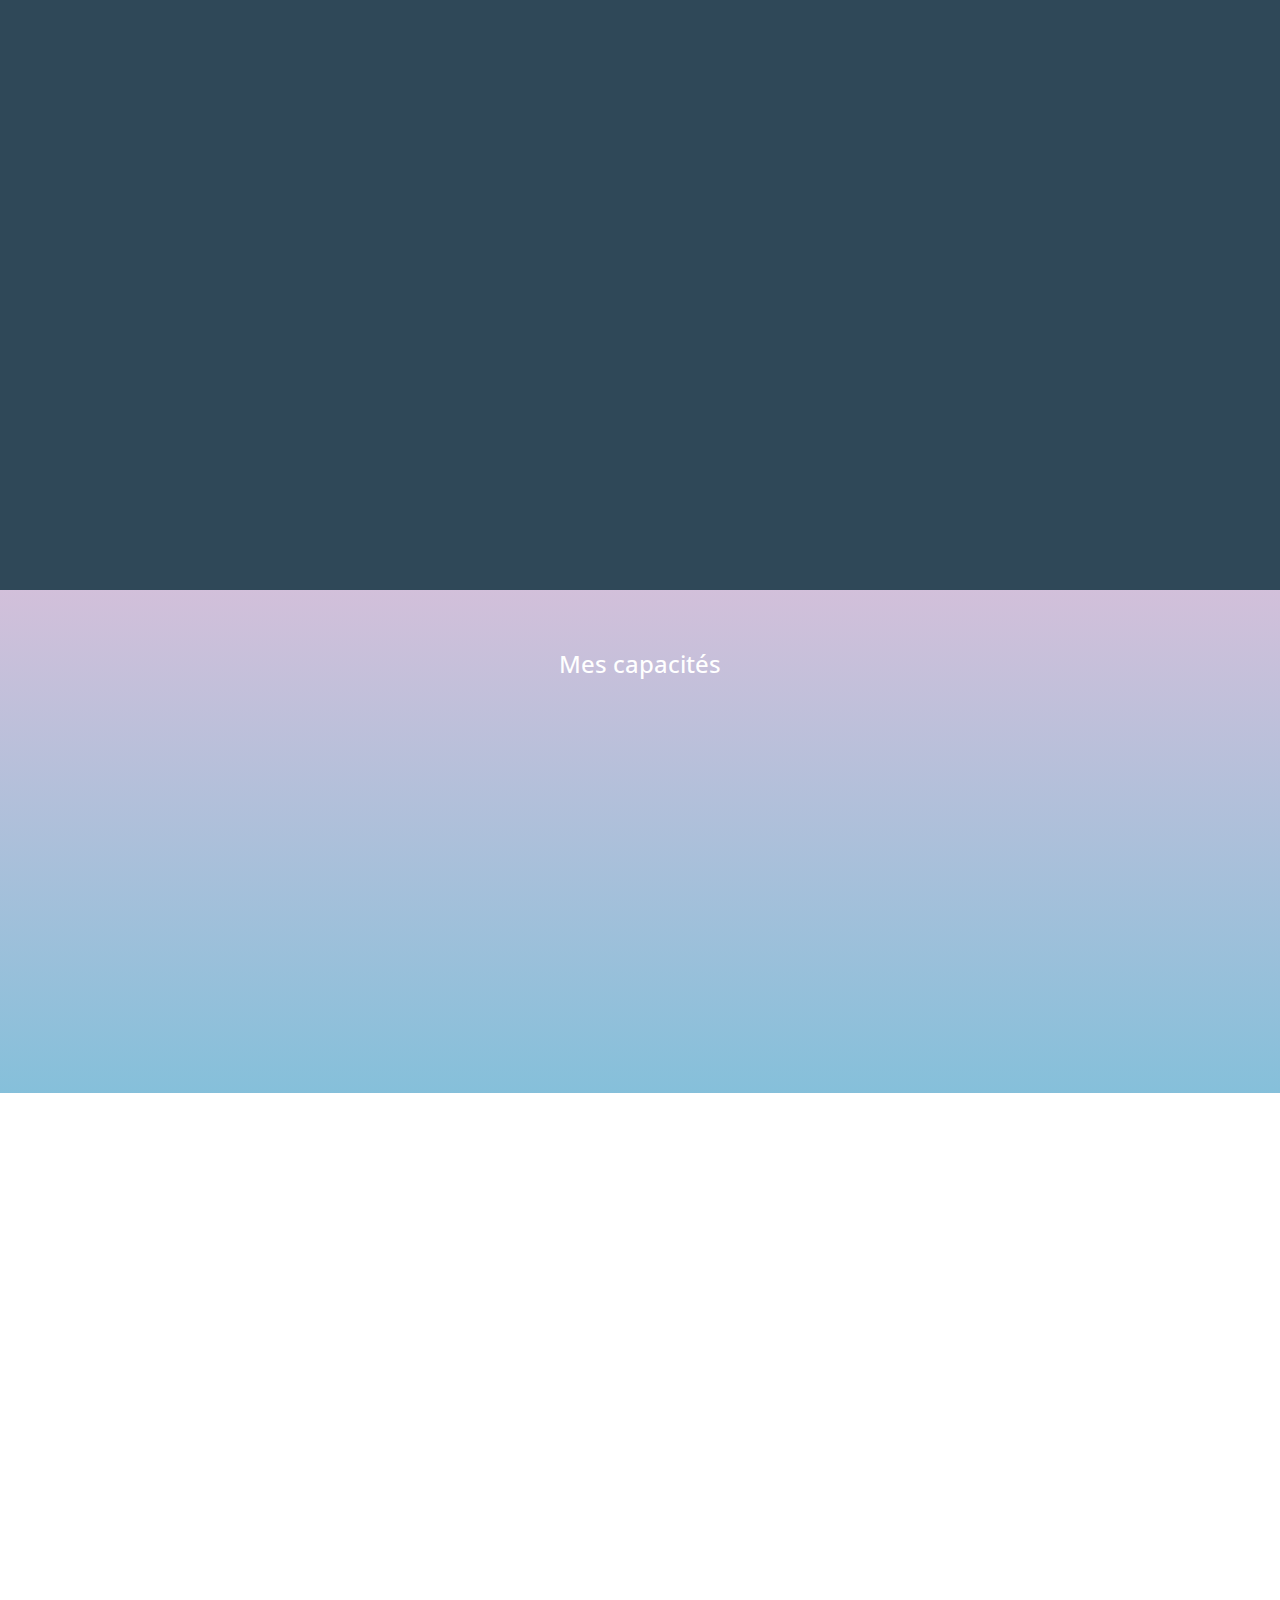
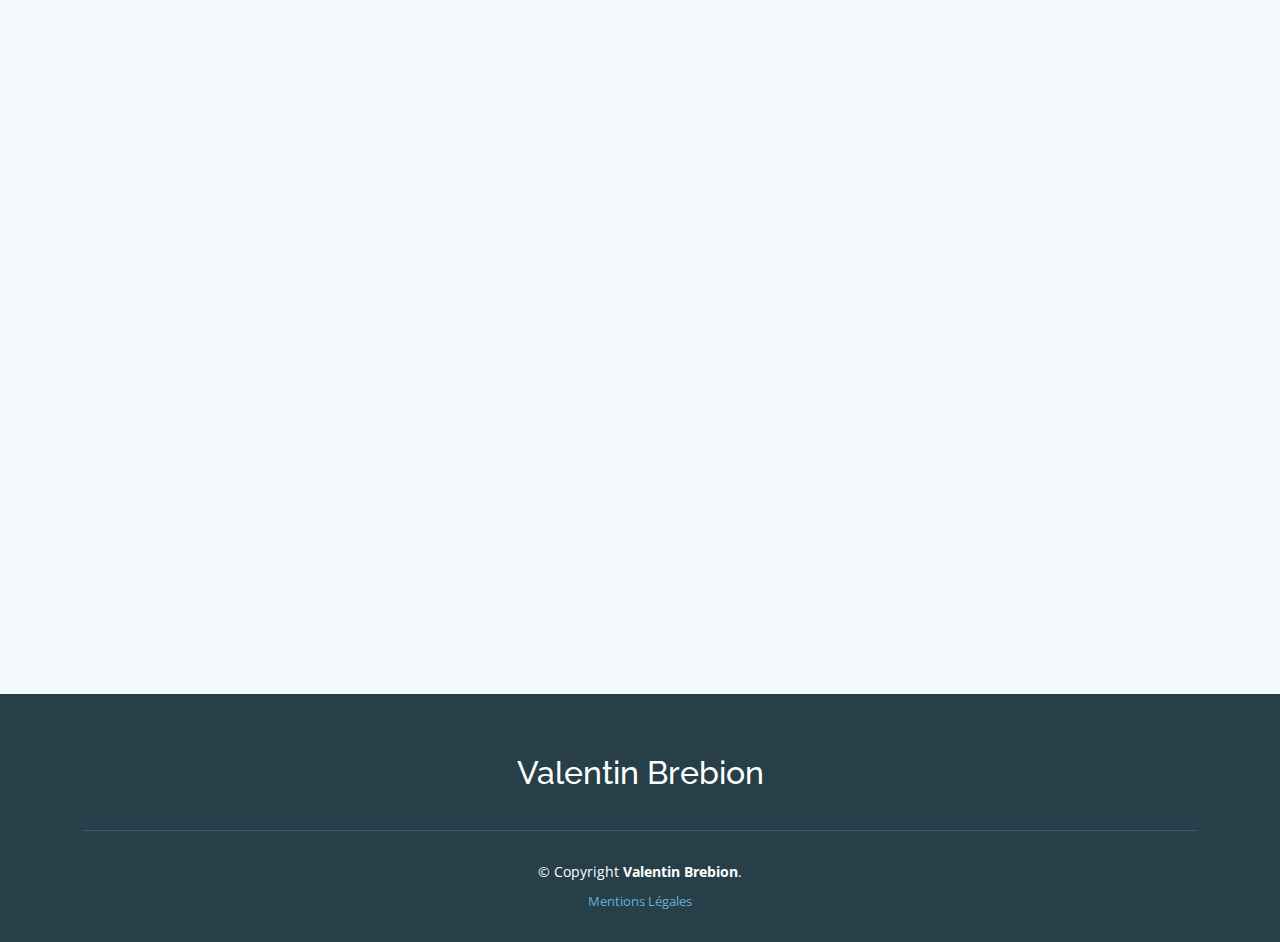
==== commit 338719c0: "update content" ====
--- a/index.html
+++ b/index.html
@@ -695,7 +695,6 @@
   <!-- ======= Hero Section ======= -->
   <section id="hero">
     <div class="hero-container" data-aos="fade-up">
-       <div class="cc-profile-image"><a href="https://fr.linkedin.com/in/valentin-brebion-8372031b8"><img src="moi.JPG" alt="Image"/></a></div>
       <h1>Valentin Brebion</h1>
       <h2>Développeur</h2>
 
@@ -745,7 +744,7 @@
     <div class="col">
      <svg xmlns="http://www.w3.org/2000/svg" width="54" height="54" fill="currentColor" class="bi bi-arrow-up-right" viewBox="0 0 16 16">
   <path fill-rule="evenodd" d="M14 2.5a.5.5 0 0 0-.5-.5h-6a.5.5 0 0 0 0 1h4.793L2.146 13.146a.5.5 0 0 0 .708.708L13 3.707V8.5a.5.5 0 0 0 1 0v-6z"/>
-</svg> &ensp;21 ans
+</svg> &ensp;24 ans
     </div>
     
   </div>
@@ -754,7 +753,7 @@
     <div class="col">
      <svg xmlns="http://www.w3.org/2000/svg" width="54" height="54" fill="currentColor" class="bi bi-arrow-90deg-right" viewBox="0 0 16 16">
   <path fill-rule="evenodd" d="M14.854 4.854a.5.5 0 0 0 0-.708l-4-4a.5.5 0 0 0-.708.708L13.293 4H3.5A2.5 2.5 0 0 0 1 6.5v8a.5.5 0 0 0 1 0v-8A1.5 1.5 0 0 1 3.5 5h9.793l-3.147 3.146a.5.5 0 0 0 .708.708l4-4z"/>
-</svg> &ensp; <a href="https://chevrollier.paysdelaloire.e-lyco.fr/">Lycée Chevrollier</a>
+</svg> &ensp; <a href="https://lycee-ndduroc.com/notre-dame-du-roc-campus/">Campus du roc</a>
     </div>
     
   </div>
@@ -778,18 +777,18 @@
               <div class="row">
                 <div class="col-md-6 icon-box" data-aos="fade-up" data-aos-delay="100">
                   <i class="bx bx-receipt"></i>
-                  <h4>BTS SIO</h4>
-                  <p>Je suis actuellement en BTS SIO (Services Informatiques aux Organisations) option SLAM (Solutions Logicielles et Applications Métiers)</p>
+                  <h4>CDA</h4>
+                  <p>Je suis actuellement en licence CDA au campus du roc</p>
                 </div>
                 <div class="col-md-6 icon-box" data-aos="fade-up" data-aos-delay="200">
                   <i class="bx bx-receipt"></i>
-                  <h4>BAC STI2D</h4>
-                  <p>J'ai obtenu mon BAC STI2D au lycée Jean Delattre de Tassigny à la Roche sur Yon en Vendée en 2019.</p>
+                  <h4>BTS SIO</h4>
+                  <p>J'ai obtenu mon BTS SIO au lycée Chevrollier à Angers</p>
                 </div>
                 <div class="col-md-6 icon-box" data-aos="fade-up" data-aos-delay="300">
                   <i class="bx bx-receipt"></i>
-                  <h4>Brevet des collèges</h4>
-                  <p>J'ai obtenu mon brevet des collèges au collège Antoine de Saint Exupery mention assez bien en 2015-2016.</p>
+                  <h4>Bac STI2D</h4>
+                  <p>J'ai obtenu mon Bac STI2D au lycée Jean Delattre de Tassigny.</p>
                 </div>
                 <div class="col-md-6 icon-box" data-aos="fade-up" data-aos-delay="400">
                   <i class="bx bx-file"></i>
@@ -921,11 +920,6 @@
             </div>
           </div>
         </div>
-        
-      
-
-       
-
       </div>
     </div>
   </div>
@@ -1208,7 +1202,7 @@
             <div class="info-box mb-4">
               <i class="bx bx-map"></i>
               <h3>Localisation</h3>
-              <p>Angers (49000)</p>
+              <p>La Roche sur Yon (85000)</p>
             </div>
           </div>
 
@@ -1226,44 +1220,28 @@
               <h3>Retrouve moi !</h3>
               <div class="social-links mt-3">
                 <a href="https://github.com/ValentinBrebion" class="github"><i class="bx bxl-github"></i></a>
-                <a href="#" class="instagram"><i class="bx bxl-instagram"></i></a>
                 <a href="https://fr.linkedin.com/in/valentin-brebion-8372031b8" class="linkedin"><i class="bx bxl-linkedin"></i></a>
               </div>
             </div>
           </div>
-
-        </div>
-
+        </div>
         <div class="row">
-
           <div class="col-lg-6 ">
-            <iframe src="https://www.google.com/maps/embed?pb=!1m18!1m12!1m3!1d2697.8023251331283!2d-0.5611380849550448!3d47.45479260644666!2m3!1f0!2f0!3f0!3m2!1i1024!2i768!4f13.1!3m3!1m2!1s0x480878a40bf720bf%3A0xbdbd66228a037a2d!2sLyc%C3%A9e%20Public%20Polyvalent%20CHEVROLLIER!5e0!3m2!1sfr!2sfr!4v1652792582307!5m2!1sfr!2sfr" width="600" height="450" style="border:0;" allowfullscreen="" loading="lazy" referrerpolicy="no-referrer-when-downgrade"></iframe>
-          </div>
-
+            <iframe src="https://www.google.com/maps/embed?pb=!1m18!1m12!1m3!1d2737.0692127066845!2d-1.4216320875623278!3d46.68463495106646!2m3!1f0!2f0!3f0!3m2!1i1024!2i768!4f13.1!3m3!1m2!1s0x48042fbce7874fed%3A0x776bdd903c1527e7!2sLyc%C3%A9e%20et%20Campus%20Notre%20Dame%20Du%20Roc!5e0!3m2!1sfr!2sfr!4v1743287790879!5m2!1sfr!2sfr" width="600" height="450" style="border:0;" allowfullscreen="" loading="lazy" referrerpolicy="no-referrer-when-downgrade"></iframe>
+          </div>
           <div class="col-lg-6">
-
-
-
-
-
               <form action="https://formspree.io/f/xnqwlwaq" method="POST" class="php-email-form">
-
- <div class="form-group mt-3">    
-    <input type="email" name="email" class="form-control" placeholder="votre email">
-</div>
-<div class="form-group mt-3">
-    <textarea name="message"  class="form-control" placeholder="votre message"></textarea>
-</div><br>
-  <!-- your other form fields go here -->
-  <button type="submit" class="text-center">Envoyer</button>
-</form>
-            
-      
-         
-          </div>
-
-        </div>
-
+                <div class="form-group mt-3">    
+                    <input type="email" name="email" class="form-control" placeholder="votre email">
+                </div>
+                <div class="form-group mt-3">
+                    <textarea name="message"  class="form-control" placeholder="votre message"></textarea>
+                </div><br>
+                  <!-- your other form fields go here -->
+                  <button type="submit" class="text-center">Envoyer</button>
+                </form>
+          </div>
+        </div>
       </div>
     </section><!-- End Contact Section -->
 
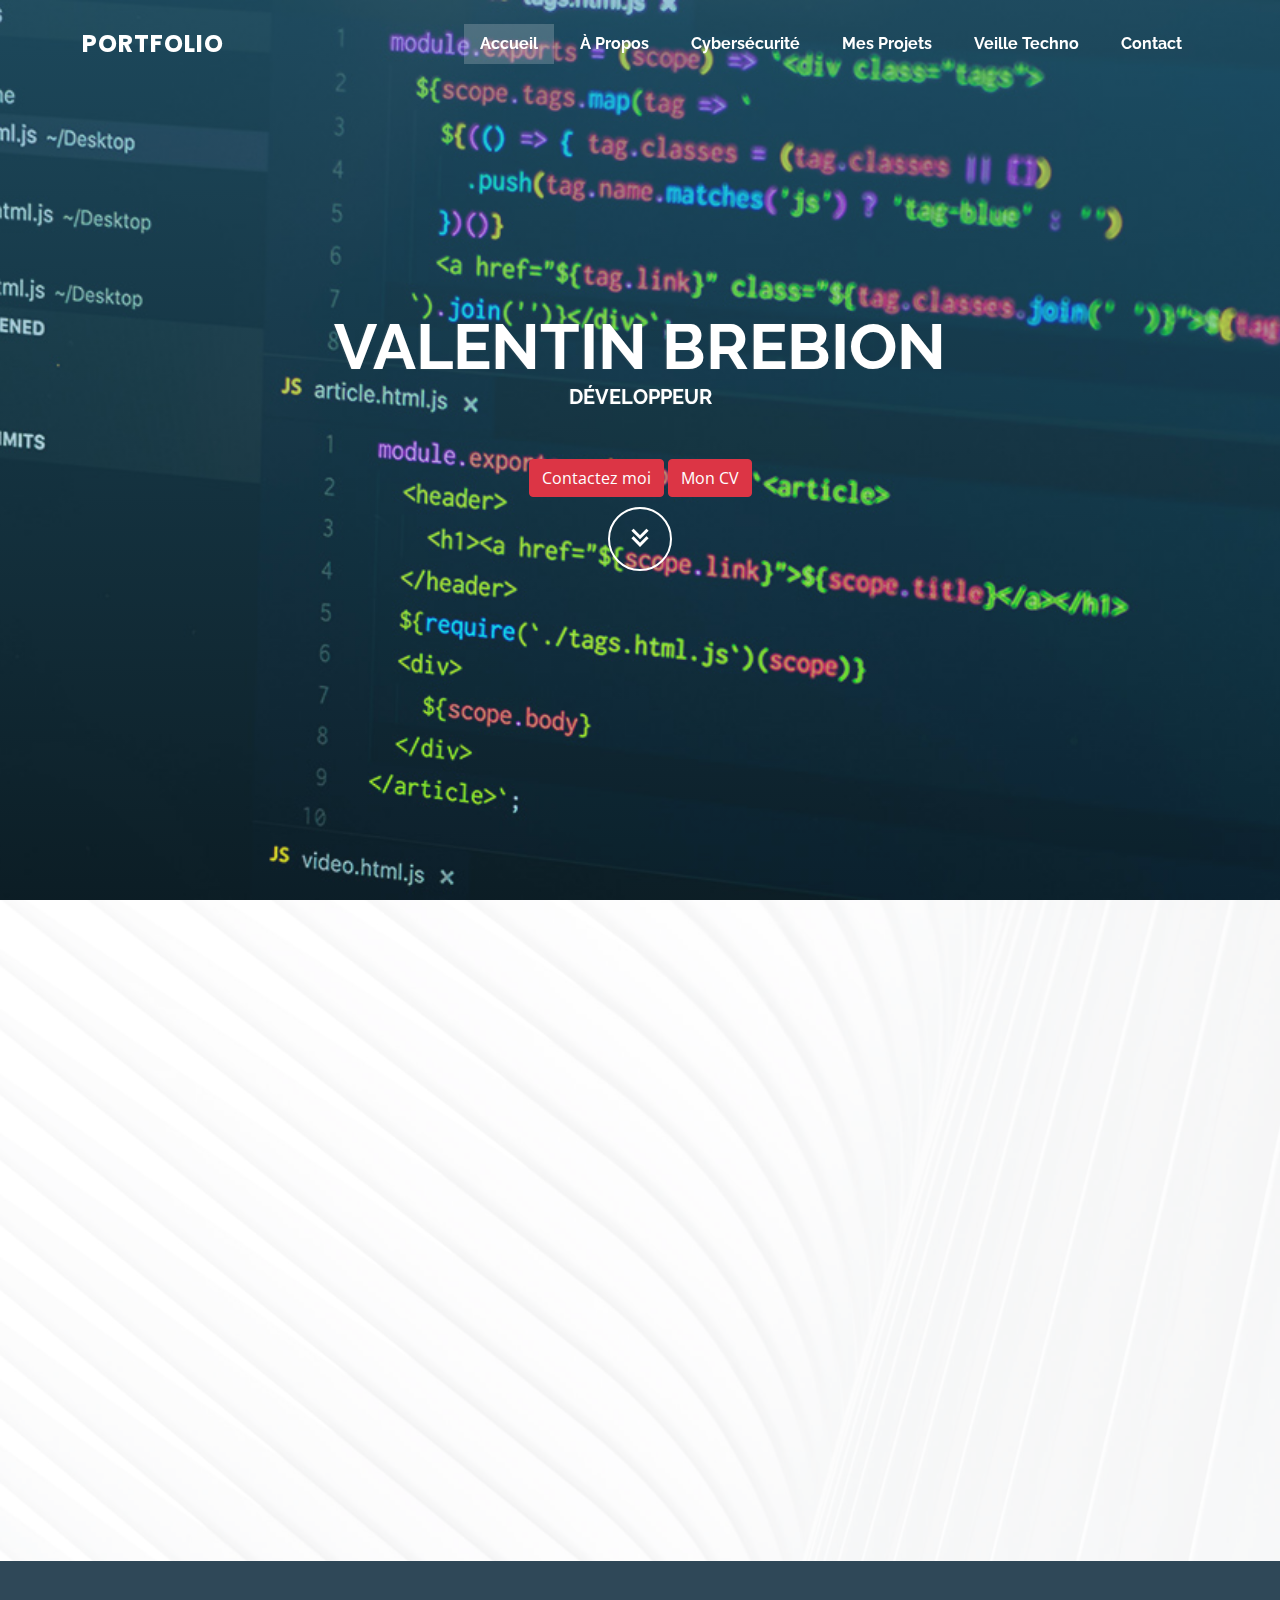
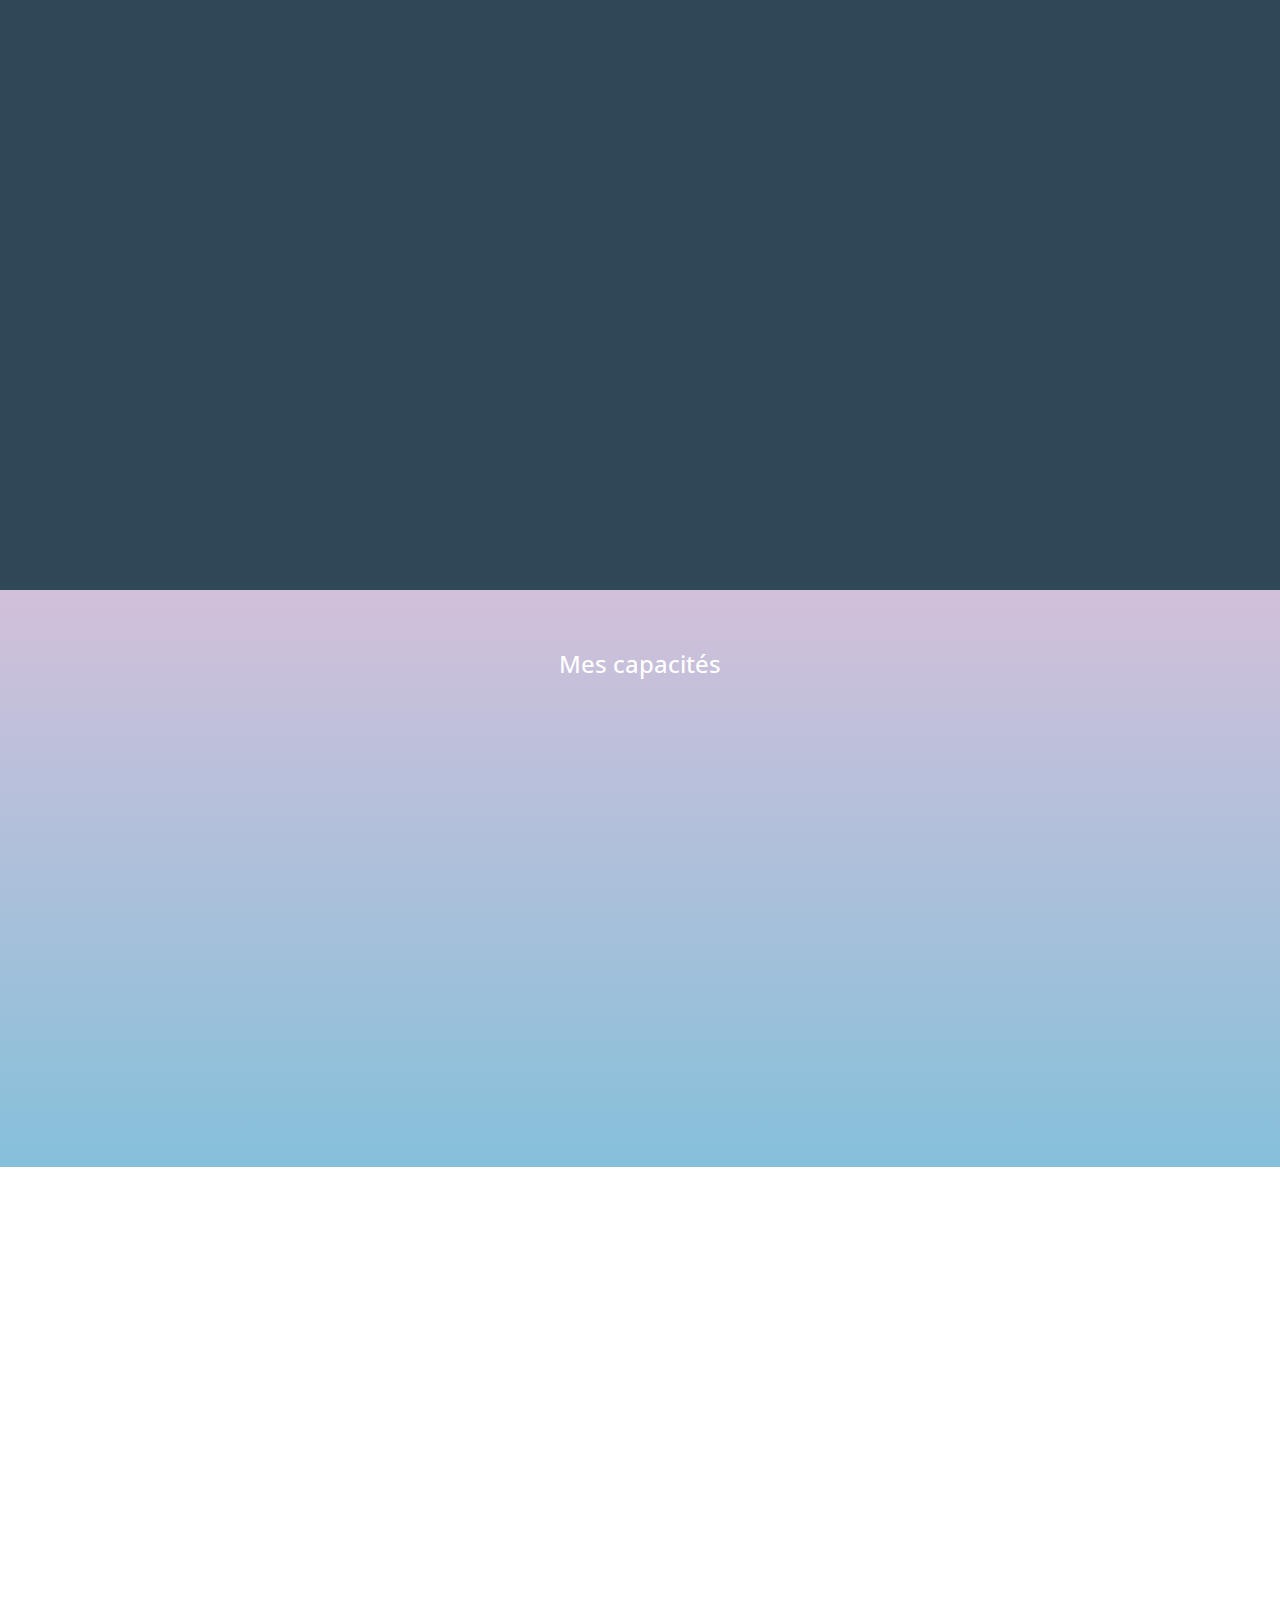
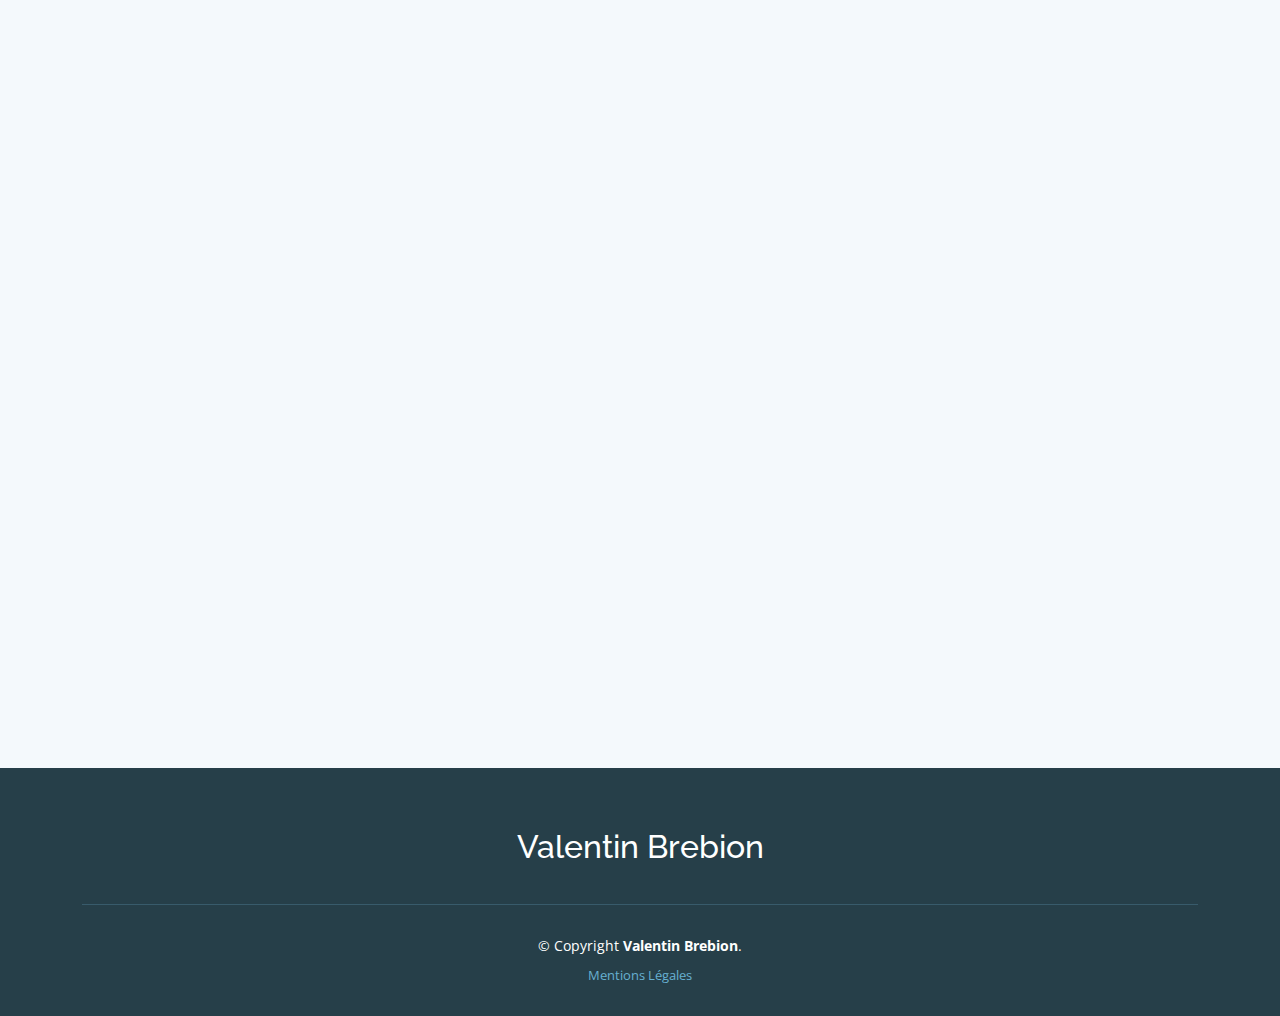
==== commit 5e4517b4: "update content" ====
--- a/index.html
+++ b/index.html
@@ -49,8 +49,8 @@
                   <div class="container">
                     <div class="row">
                       <div class="col">
-                        <img src="https://media.discordapp.net/attachments/1092938363222376540/1092938530654789753/html.png?width=100&height=150">&nbsp;&nbsp;&nbsp;&nbsp;&nbsp;&nbsp;&nbsp;
-                        <img src="https://media.discordapp.net/attachments/1092938363222376540/1092938473964580936/css.png?width=100&height=150">
+                        <img src="assets/img/capacite/html.png" style="width:100px; height: 100px;">&nbsp;&nbsp;&nbsp;&nbsp;&nbsp;&nbsp;&nbsp;
+                        <img src="assets/img/capacite/css.png" style="width:100px; height: 100px;">&nbsp;&nbsp;&nbsp;&nbsp;&nbsp;&nbsp;&nbsp;
                       </div>
                       
                     </div>
@@ -87,13 +87,13 @@
          <div class="container text-center">
           <div class="row">
             <div class="col">
-              <img src="https://media.discordapp.net/attachments/1092938363222376540/1092938530654789753/html.png?width=100&height=150">
-            </div>
-            <div class="col">
-              <img src="https://media.discordapp.net/attachments/1092938363222376540/1092938473964580936/css.png?width=100&height=150">
-            </div>
-            <div class="col">
-              <img src="https://media.discordapp.net/attachments/1092938363222376540/1092938593326071869/js.png?width=100&height=150">
+              <img src="assets/img/capacite/html.png" style="width: 100px;height:100px;">
+            </div>
+            <div class="col">
+              <img src="assets/img/capacite/css.png" style="width:100px; height:100px;">
+            </div>
+            <div class="col">
+              <img src="assets/img/capacite/js.png" style="width:100px; height: 100px;">
             </div>
           </div>
         </div>
@@ -101,13 +101,13 @@
         <div class="container text-center">
           <div class="row">
             <div class="col">
-              <img src="https://media.discordapp.net/attachments/1092938363222376540/1092940755728863353/php2.png?width=150&height=150">
-            </div>
-            <div class="col">
-              Column
-            </div>
-            <div class="col">
-              <img src="https://media.discordapp.net/attachments/1092938363222376540/1092942454971453491/sql2-removebg-preview.png?width=100&height=150">
+              <img src="assets/img/capacite/php2.png" style="width:100px; height:100px">
+            </div>
+            <div class="col">
+              
+            </div>
+            <div class="col">
+              <img src="assets/img/capacite/sql.png" style="width:100px; height: 50px;">
             </div>
           </div>
         </div>
@@ -178,7 +178,7 @@
                   <div class="container">
                     <div class="row">
                       <div class="col">
-                        <img src="https://media.discordapp.net/attachments/1092938363222376540/1094162491816280074/c-removebg-preview.png?width=100&height=100">
+                        <img src="assets/img/capacite/cpp.png" style="width: 100px;height:100px;">
                       </div>
                       
                     </div>
@@ -237,7 +237,7 @@
                   <div class="container">
                     <div class="row">
                       <div class="col">
-                        <img src="https://media.discordapp.net/attachments/1092938363222376540/1093924088038301789/Capture_d_ecran_2023-03-15_211905-removebg-preview.png?width=100&height=100">
+                        <img src="assets/img/capacite/python.png" style="width: 100px;height:100px;">
                       </div>
                       
                     </div>
@@ -268,7 +268,7 @@
                   <div class="container">
                     <div class="row">
                       <div class="col">
-                        <img src="https://media.discordapp.net/attachments/1092938363222376540/1094162491816280074/c-removebg-preview.png?width=100&height=100">
+                        <img src="assets/img/capacite//cpp.png" style="width: 100px;height:100px;">
                       </div>
                       
                     </div>
@@ -297,7 +297,7 @@
                   <div class="container">
                     <div class="row">
                       <div class="col">
-                        <img src="https://media.discordapp.net/attachments/1092938363222376540/1093924088038301789/Capture_d_ecran_2023-03-15_211905-removebg-preview.png?width=100&height=100">
+                        <img src="assets/img/capacite/python.png" style="width: 100px;height:100px;">
                       </div>
                       
                     </div>
@@ -409,7 +409,7 @@
                   <div class="container">
                     <div class="row">
                       <div class="col">
-                        <img src="https://media.discordapp.net/attachments/1092938363222376540/1092938513646891029/flutter.png?width=100&height=100">
+                        <img src="assets/img/capacite/flutter.png" style="width: 100px;height:100px;">
                       </div>
                       
                     </div>
@@ -920,6 +920,20 @@
             </div>
           </div>
         </div>
+
+        <div class="container text-center">
+          <div class="row">
+            <div class="col">
+              <img style="width: auto; height: 50px" src="assets/img/capacite//java.svg"><div class="progress-container progress-primary"><span class="progress-badge">Java spring boot</span></div>
+            </div>
+            <div class="col">
+              <img style="width: auto; height: 50px" src="assets/img/capacite//sql.png"><div class="progress-container progress-primary"><span class="progress-badge">SQL</span></div>
+            </div>
+            <div class="col">
+              <img style="width: auto; height: 50px" src="assets/img/capacite//flutter.png"><div class="progress-container progress-primary"><span class="progress-badge">Flutter</span></div>
+            </div>
+          </div>
+        </div>
       </div>
     </div>
   </div>
